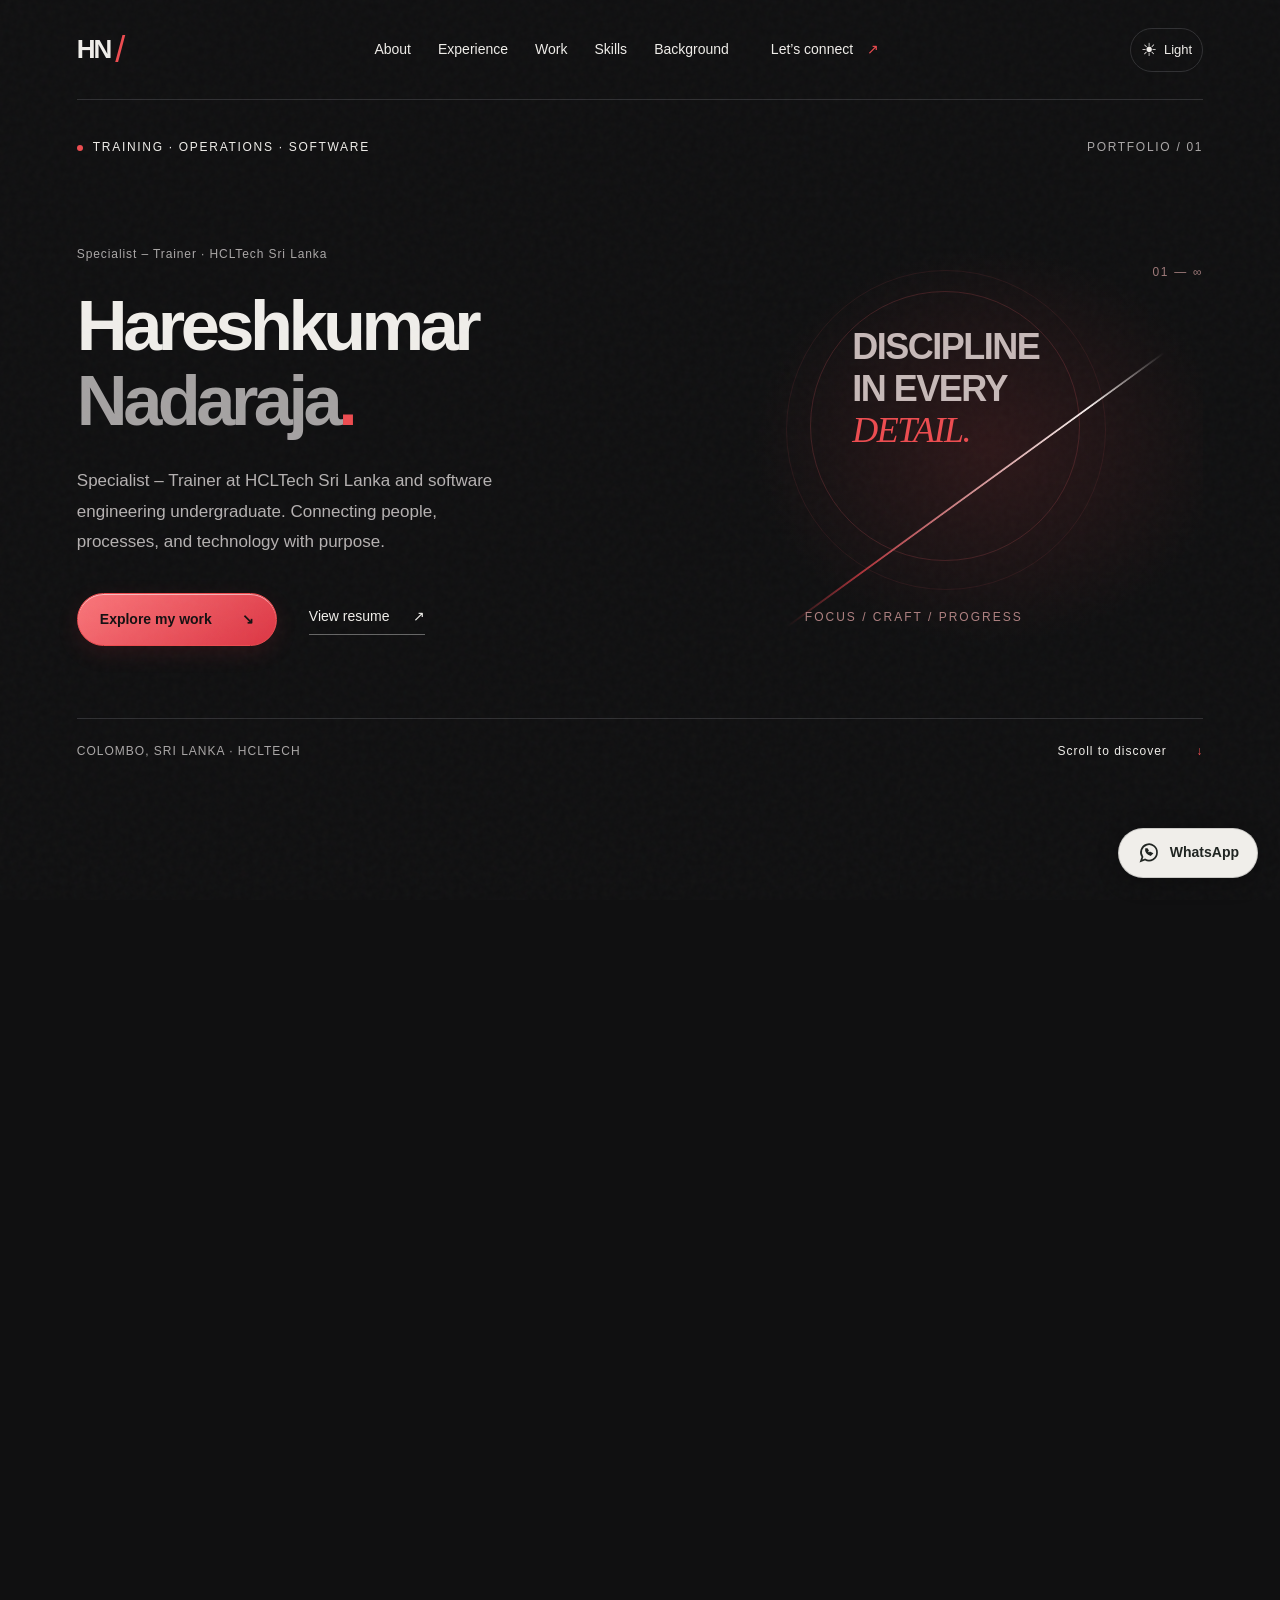
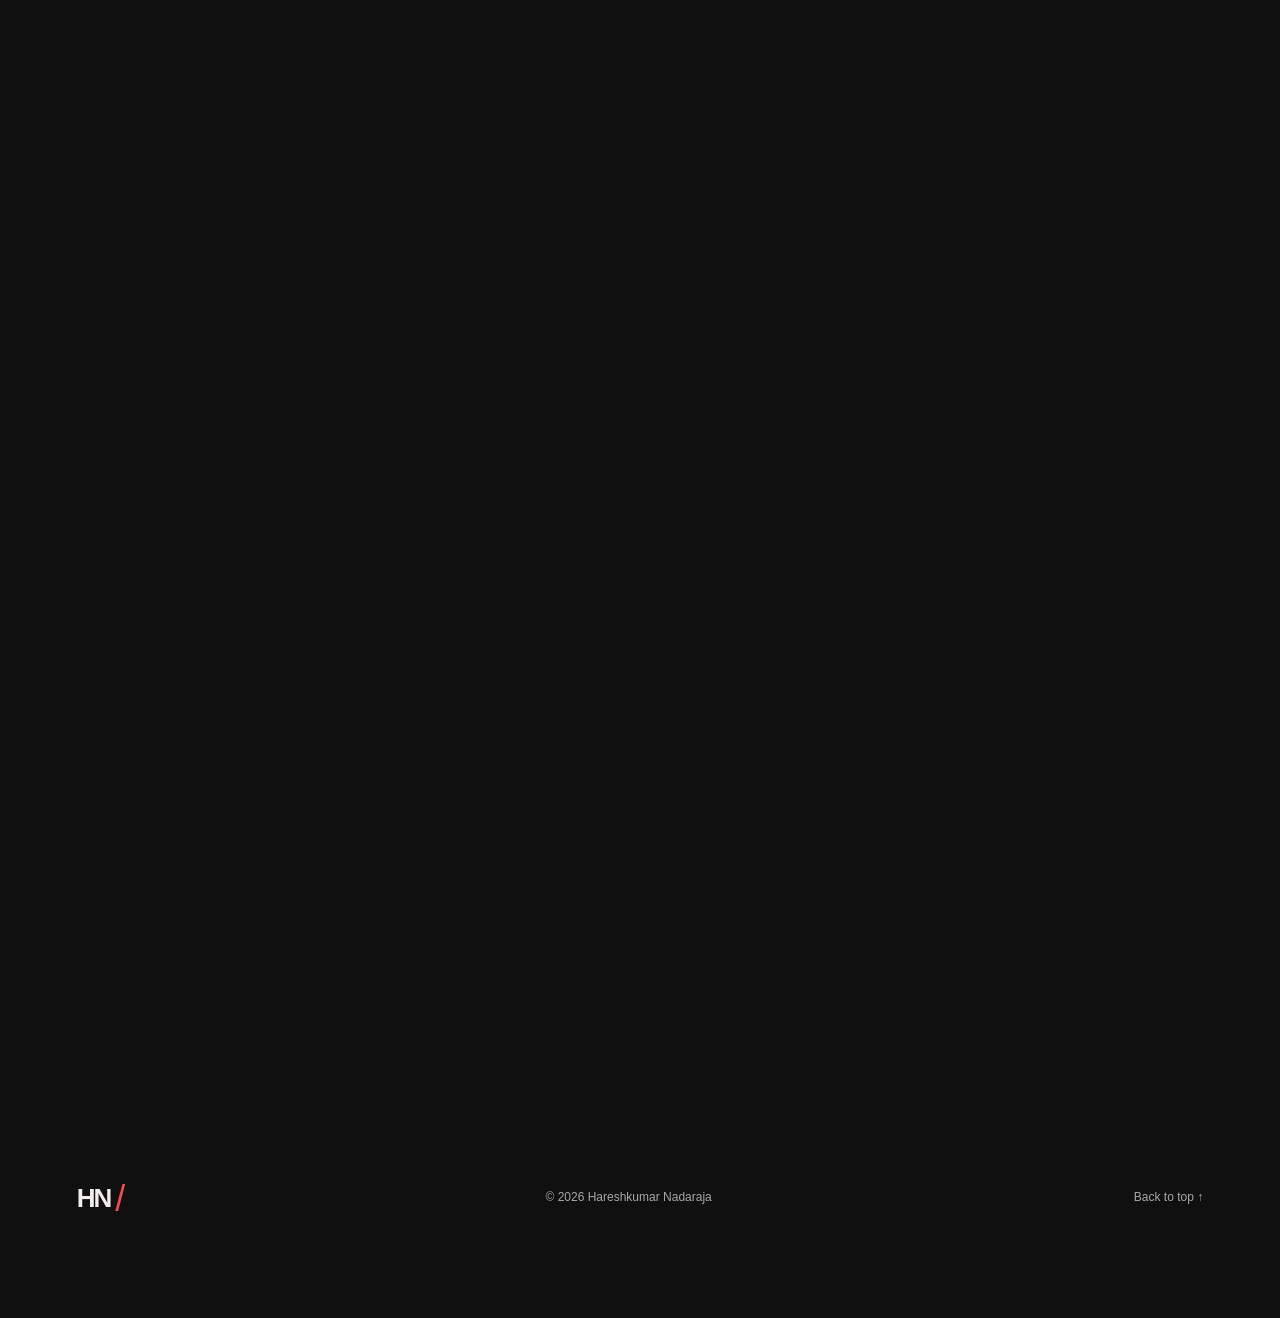
==== out/index.html @ cab894c3 "Use exact user-confirmed LinkedIn address" ====
<!doctype html>
<html lang="en">
<head>
  <meta charset="utf-8"><meta http-equiv="Content-Security-Policy" content="default-src 'none'; script-src 'self'; style-src 'self'; img-src 'self' data:; font-src 'self'; connect-src 'none'; object-src 'none'; base-uri 'none'; form-action 'none'"><meta name="referrer" content="no-referrer">
  <meta name="viewport" content="width=device-width, initial-scale=1">
  <meta name="theme-color" content="#101011">
  <meta name="description" content="Hareshkumar Nadaraja — Specialist–Trainer at HCLTech Sri Lanka and software engineering undergraduate. Experience, projects, skills, and contact.">
  <title>Hareshkumar Nadaraja | Portfolio</title>
  <link rel="icon" href="favicon.svg" type="image/svg+xml">
  <link rel="stylesheet" href="styles.css">
  <script src="theme-init.js"></script>
  <script src="script.js" defer></script>
</head>
<body>
  <a class="skip-link" href="#main">Skip to content</a>
  <header class="header">
    <a class="brand" href="#home" aria-label="Hareshkumar Nadaraja, home">HN<span class="brand-slash">/</span><span class="brand-label">PERSONAL PORTFOLIO</span></a>
    <div class="header-controls"><button class="theme-toggle" type="button" aria-label="Switch to light theme" title="Switch to light theme"><span class="theme-icon" aria-hidden="true">☀</span><span class="theme-label">Light</span></button><button class="menu-toggle" aria-expanded="false" aria-controls="navigation">Menu <span aria-hidden="true">＋</span></button></div>
    <nav id="navigation" aria-label="Main navigation">
      <a href="#about">About</a><a href="#experience">Experience</a><a href="#projects">Work</a><a href="#skills">Skills</a><a href="#education">Background</a><a href="#contact" class="nav-contact">Let’s connect <span aria-hidden="true">↗</span></a>
    </nav>
  </header>
  <main id="main">
    <section class="hero" id="home" aria-labelledby="hero-title">
      <div class="hero-top"><span class="eyebrow"><i></i> TRAINING · OPERATIONS · SOFTWARE</span><span class="edition">PORTFOLIO / 01</span></div>
      <div class="hero-grid">
        <div class="hero-copy"><p class="overline">Specialist – Trainer · HCLTech Sri Lanka</p><h1 id="hero-title">Hareshkumar<br><span>Nadaraja<span class="red">.</span></span></h1><p class="hero-description">Specialist – Trainer at HCLTech Sri Lanka and software engineering undergraduate. Connecting people, processes, and technology with purpose.</p><div class="hero-actions"><a class="button primary" href="#projects">Explore my work <span aria-hidden="true">↘</span></a><a class="text-link" href="resume.html">View resume <span aria-hidden="true">↗</span></a></div></div>
        <div class="hero-art" aria-hidden="true"><div class="orbit orbit-one"></div><div class="orbit orbit-two"></div><span class="art-word">DISCIPLINE<br>IN EVERY<br><em>DETAIL.</em></span><div class="draw-line"></div><span class="art-label">FOCUS / CRAFT / PROGRESS</span><span class="art-index">01 — ∞</span></div>
      </div>
      <div class="hero-bottom"><span>COLOMBO, SRI LANKA · HCLTECH</span><a href="#about">Scroll to discover <span aria-hidden="true">↓</span></a></div>
    </section>
    <section class="section about reveal" id="about" aria-labelledby="about-title"><div class="section-label"><span>01 / ABOUT</span><div></div></div><div class="about-grid"><h2 id="about-title">Professional summary</h2><div><p class="lead">I bring an operational perspective to software engineering.</p><p>My experience spans healthcare credentialing, training, documentation, and customer service. At HCLTech, I help teams improve accuracy, compliance, and the way work gets done.</p><p>Alongside my professional work, I’m pursuing a BSc (Hons) in Software Engineering at ICBT Campus. I bring technical knowledge, team collaboration, and careful problem-solving to practical challenges.</p><a class="text-link" href="https://www.linkedin.com/in/hareshkumarnadaraja" target="_blank" rel="noopener noreferrer">Connect on LinkedIn <span aria-hidden="true">↗</span></a></div></div></section>
    <section class="section reveal" id="experience" aria-labelledby="experience-title"><div class="section-label"><span>02 / EXPERIENCE</span><div></div></div><div class="section-heading"><h2 id="experience-title">Professional experience</h2><p>Professional experience</p></div><article class="experience-row"><div class="experience-number">01</div><div><h3>Specialist – Trainer</h3><p class="employer">HCLTech Sri Lanka · Colombo 02</p><p class="job-date">Oct 2025 – Present</p></div><div><p>Lead training and development for US healthcare provider credentialing. Support compliant, accurate workflows and associate performance, and coordinate employee background verification with HR.</p></div></article><article class="experience-row"><div class="experience-number">02</div><div><h3>Process Analyst</h3><p class="employer">HCLTech Sri Lanka · Colombo 02</p><p class="job-date">Apr 2024 – Sep 2025</p></div><div><p>Managed provider credentialing and re-credentialing, verified qualifications, licences, and employment history, and resolved discrepancies to strengthen data integrity and workflow efficiency.</p></div></article><article class="experience-row"><div class="experience-number">03</div><div><h3>Executive of Collection</h3><p class="employer">Legacy Health LLC · Colombo 03</p><p class="job-date">Oct 2023 – Mar 2024</p></div><div><p>Led insurance follow-up and reimbursement activities. Managed post-negotiation tasks and resolved outstanding payments to support revenue collection.</p></div></article><article class="experience-row"><div class="experience-number">04</div><div><h3>Documentation Associate</h3><p class="employer">Patpat.lk (CDB Finance PLC) · Colombo 07</p><p class="job-date">May 2022 – Oct 2023</p></div><div><p>Managed ad approvals with the marketing team to support accurate, compliant advertisements. Supported premium ad management and monetisation opportunities.</p></div></article><article class="experience-row"><div class="experience-number">05</div><div><h3>Documentation Associate</h3><p class="employer">Nawaloka Hospitals PLC · Colombo 02</p><p class="job-date">Aug 2021 – May 2022</p></div><div><p>Managed Molecular Biology documentation, test results, and customer information. Used Excel and Microsoft Office for data management and handled patient calls with care and confidentiality.</p></div></article></section>
    <section class="section projects reveal" id="projects" aria-labelledby="projects-title"><div class="section-label"><span>03 / SELECTED WORK</span><div></div></div><div class="section-heading"><h2 id="projects-title">Ideas put<br><em>into practice.</em></h2><p>Selected software and website projects</p></div><div class="project-grid">
      <article class="project-card"><div class="project-visual clinic" aria-hidden="true"><span class="visual-id">SYSTEM / 01</span><div class="interface-demo"><div class="demo-top"><b>SUNRISE</b><span>CLINIC MANAGEMENT</span></div><div class="demo-body"><div class="demo-sidebar"><i></i><i></i><i></i></div><div class="demo-content"><div class="demo-heading"></div><div class="demo-panels"><i></i><i></i><i></i></div><div class="demo-lines"><i></i><i></i><i></i></div></div></div></div><span class="concept-label">CONCEPT VISUAL · NOT AN APPLICATION SCREENSHOT</span></div><div class="project-copy"><div class="project-meta"><span>SOFTWARE PROJECT</span><span>01</span></div><h3>Sunrise Dental Clinic<br>Management System</h3><p>A CIS6003 academic desktop application for patients, appointments, treatments, and billing.</p><div class="tags"><span>Java 21 / Swing</span><span>MySQL / JDBC</span><span>Academic project</span></div><details class="project-details" id="details-sunrise"><summary>View project details <span aria-hidden="true">＋</span></summary><div class="detail-body"><h4>Academic project · CIS6003 Advanced Programming</h4><p>A Java Swing desktop application for patient records, appointments, treatments, billing, staff accounts, and clinic reporting.</p><h4>Languages & technologies</h4><p>Java 21, Swing, SQL/MySQL, JDBC, Apache Ant, Apache NetBeans 25, and JUnit. GitHub Actions builds the application and runs its tests.</p><h4>Application structure</h4><p>Swing interface → service classes → DAO classes → MySQL. A small HTTP/JSON service supports remote appointment lookup.</p><ul><li><code>src/</code> — UI forms, models, services, DAOs, and web service.</li><li><code>test/</code> — unit and integration tests.</li><li><code>database/</code> — schema, sample data, and database checks.</li><li><code>lib/</code> — supporting application libraries.</li><li><code>build.xml</code> — Ant build and test configuration.</li></ul><h4>Key features</h4><p>Role-based staff access, account approval, patient registration and search, appointment rescheduling and availability checks, treatment notes, invoices, payments, receipts, and audit history.</p><a class="text-link" href="https://github.com/Hareshkumar10/sunrise-dental-clinic-management-system" target="_blank" rel="noopener noreferrer">View academic project on GitHub ↗</a></div></details></div></article>
      <article class="project-card"><div class="project-visual jewellery" aria-hidden="true"><span class="visual-id">WEB / 02</span><div class="jewellery-type"><span>KJ</span><b>KAWSHALYA</b><small>J E W E L L E R S</small><div></div></div><span class="concept-label">TYPOGRAPHIC CONCEPT · NOT THE LIVE WEBSITE</span></div><div class="project-copy"><div class="project-meta"><span>WEBSITE PROJECT</span><span>02</span></div><h3>Kawshalya Jewellers<br>website</h3><p>A multilingual jewellery catalogue prototype with product management, gold rates, and WhatsApp enquiries.</p><div class="tags"><span>TypeScript / React</span><span>Drizzle / D1</span><span>Prototype</span></div><details class="project-details" id="details-kawshalya"><summary>View project details <span aria-hidden="true">＋</span></summary><div class="detail-body"><h4>Business website · Prototype</h4><p>A multilingual jewellery catalogue concept and implementation for Kawshalya Jewellers, with English, Tamil, and Sinhala content. Live stock and launch readiness depend on shop-owner review.</p><h4>Languages & technologies</h4><p>TypeScript, React, Vinext, CSS/Tailwind, Drizzle ORM, SQL, Cloudflare Workers, and D1 SQLite.</p><h4>Application structure</h4><p>React storefront and admin UI → server-side API handlers and validation → Drizzle queries → D1 database.</p><ul><li><code>app/storefront.tsx</code> — catalogue and product details.</li><li><code>app/admin/</code> — protected product and gold-rate editor.</li><li><code>app/api/</code> — catalogue reads and admin mutations.</li><li><code>lib/</code> — translations, validation, authorization, and WhatsApp enquiry formatting.</li><li><code>db/schema.ts</code> and <code>drizzle/</code> — schema and migrations.</li><li><code>tests/</code> — validation and HTTP checks.</li></ul><h4>Key features</h4><p>Product and stock management, draft/published items, LKR prices, 22K/24K gold rates, language switching, and WhatsApp product enquiries. No checkout or online payment processing.</p><a class="text-link" href="mailto:hareshkumar.hk2001@gmail.com?subject=Kawshalya%20website%20enquiry">Ask about this prototype ↗</a></div></details></div></article>
      <article class="project-card portfolio-project"><div class="samurai-visual"><span class="samurai-badge">DESIGNED & BUILT / 03</span><img src="samurai-emblem.png" alt="Glossy black chrome samurai helmet with crimson highlights" width="1024" height="1024" loading="lazy"><span class="samurai-signature">HN <span>/</span> DIGITAL CRAFT</span></div><div class="project-copy"><div class="project-meta"><span>PERSONAL WEBSITE</span><span class="live-tag">YOU’RE HERE</span></div><h3>Samurai Portfolio<span class="red">.</span></h3><p class="portfolio-tagline">Sharp identity. Smooth experience.</p><p>A personal portfolio bringing my professional journey and projects together through samurai-inspired visuals, glossy details, and lightweight katana transitions.</p><div class="tags"><span>HTML / CSS / JavaScript</span><span>Dark + light mode</span><span>Responsive design</span></div><div class="portfolio-actions"><a class="button primary" href="#home">Explore the portfolio <span aria-hidden="true">↗</span></a><details class="project-details" id="details-portfolio"><summary>View project details <span aria-hidden="true">＋</span></summary><div class="detail-body"><h4>Overview</h4><p>A responsive personal portfolio presenting professional experience, skills, education, awards, and selected projects.</p><h4>Languages & technologies</h4><p>HTML5 for semantic content, CSS3 for responsive layouts and animations, and vanilla JavaScript for theme switching and navigation. No framework or backend is required.</p><h4>File structure</h4><ul><li><code>index.html</code> — page content and project details.</li><li><code>styles.css</code> — themes, grid layouts, glossy surfaces, and reduced-motion support.</li><li><code>script.js</code> — saved theme preference, mobile menu, and scroll reveals.</li><li><code>resume.html</code> / <code>resume.txt</code> — readable resume and plain-text download.</li><li><code>samurai-emblem.png</code> — local project artwork.</li><li><code>vercel.json</code> — hosting and HTTP security headers.</li></ul><h4>Features</h4><p>Dark/light themes, mobile navigation, expandable project details, WhatsApp/email/phone links, keyboard navigation, and print-friendly resume layout.</p><h4>Deployment</h4><p>Static files are prepared for Vercel hosting, with explicit HTTP security headers.</p><a class="text-link" href="https://github.com/Hareshkumar10/Hareshkumar-portfolio" target="_blank" rel="noopener noreferrer">View source on GitHub ↗</a></div></details></div></div></article>
    </div></section>
    <section class="section reveal" id="skills" aria-labelledby="skills-title"><div class="section-label"><span>04 / TOOLKIT</span><div></div></div><div class="section-heading"><h2 id="skills-title">Skills & competencies</h2><p>Technical foundations.<br>Operational expertise. Human skills.</p></div><div class="skills-grid"><article><span class="skill-index">/ 01</span><h3>Development</h3><ul><li>Java · C# · ASP.NET</li><li>Object-oriented programming</li><li>Android Studio</li><li>Data structures & algorithms</li><li>IT project management</li></ul></article><article><span class="skill-index">/ 02</span><h3>Data & tools</h3><ul><li>Microsoft SQL Server (MSSQL), MySQL & MongoDB</li><li>Advanced Excel & Microsoft Office</li><li>Google Workspace</li><li>AI prompt engineering & content generation</li></ul></article><article><span class="skill-index">/ 03</span><h3>Operations</h3><ul><li>US healthcare provider credentialing</li><li>Training & development</li><li>Quality assurance & compliance</li><li>Process documentation & workflow optimisation</li><li>Revenue cycle management & collections</li><li>Background verification coordination</li></ul></article><article><span class="skill-index">/ 04</span><h3>Collaboration</h3><ul><li>Cross-functional teamwork</li><li>Client & patient communication</li><li>Problem-solving & discrepancy resolution</li><li>Tamil, English & Sinhala</li></ul></article></div></section>
    <section class="section reveal" id="education" aria-labelledby="education-title"><div class="section-label"><span>05 / BACKGROUND</span><div></div></div><div class="section-heading"><h2 id="education-title">Education & credentials</h2></div><div class="resume-background"><article><h3>Education</h3><div class="education-list"><div><h4>BSc (Hons) Software Engineering</h4><p>ICBT Campus</p><span>May 2026 – In progress</span></div><div><h4>Higher Diploma in Computing and Software Engineering</h4><p>ICBT Campus</p><span>August 2025</span></div><div><h4>Certificate in Software Engineering</h4><p>NIBM</p><span>October 2022 – March 2023</span></div><div><h4>Diploma in English</h4><p>ICBT Campus</p><span>June 2022 – November 2022</span></div><div><h4>GCE Advanced Level</h4><p>Vivekananda National College, Colombo</p><span>School attendance: 2007 – 2020</span></div></div></article><div><article id="certifications"><h3>Certifications</h3><div class="credential"><h4>Introduction to Critical Infrastructure Protection</h4><p>OPSWAT Academy</p></div><div class="credential"><h4>The Fundamentals of Digital Marketing</h4><p>Google Digital Garage</p></div></article><article class="volunteering"><h3>Leadership & volunteering</h3><div class="credential"><h4>Volunteer Coordinator</h4><p>VNC 100th Walk · March 2026</p></div><div class="credential"><h4>Vice President</h4><p>Leo Club of Colombo Capital City<br>January 2018 – January 2019</p></div></article></div></div><article id="awards" class="awards"><h3>Awards & recognition</h3><div class="awards-grid"><div><span class="award-mark" aria-hidden="true">✳</span><h4>Emerging Leader Award</h4><p class="award-date">DPO Leadership Townhall · HCLTech Sri Lanka</p><p>Recognised for leadership, dedication, and innovative contributions.</p></div><div><span class="award-mark" aria-hidden="true">✳</span><h4>Star Performer</h4><p class="award-date">2025 · HCLTech Sri Lanka</p><p>Awarded by the Global Delivery Head for exceptional performance.</p></div><div><span class="award-mark" aria-hidden="true">✳</span><h4>Value Contributor</h4><p class="award-date">May 2025 · HCLTech Sri Lanka</p><p>Recognised for successful DEA automation that improved credentialing workflow efficiency and service delivery.</p></div><div><span class="award-mark" aria-hidden="true">✳</span><h4>Quarterly Excellence</h4><p class="award-date">2025 · HCLTech Sri Lanka</p><p>All-Rounder, April–June quarter; Top Performer, January–March quarter.</p></div><div><span class="award-mark" aria-hidden="true">✳</span><h4>Monthly Excellence — 1st Place</h4><p class="award-date">May & June 2025 · HCLTech Sri Lanka</p><p>First place for two consecutive months.</p></div><div><span class="award-mark" aria-hidden="true">✳</span><h4>Certificates of Recognition</h4><p class="award-date">February & December 2025 · HCLTech Sri Lanka</p><p>Formal recognition for dedication and innovative contributions.</p></div></div></article></section>
    <section class="section contact reveal" id="contact" aria-labelledby="contact-title"><div class="section-label"><span>06 / CONTACT</span><div></div></div><p class="eyebrow">THE NEXT CHAPTER STARTS WITH A CONVERSATION</p><h2 id="contact-title">Let’s build something<br><em>with purpose.</em><span class="red"> ↗</span></h2><div class="contact-links"><a class="button primary" href="https://wa.me/94764041027" target="_blank" rel="noopener noreferrer">Chat on WhatsApp <span aria-hidden="true">↗</span></a><a class="button" href="https://www.linkedin.com/in/hareshkumarnadaraja" target="_blank" rel="noopener noreferrer">Connect on LinkedIn <span aria-hidden="true">↗</span></a><a class="button" href="https://github.com/Hareshkumar10" target="_blank" rel="noopener noreferrer">GitHub ↗</a></div><p class="contact-email"><a href="mailto:hareshkumar.hk2001@gmail.com">hareshkumar.hk2001@gmail.com ↗</a></p><p class="contact-note">WhatsApp: <a href="https://wa.me/94764041027" target="_blank" rel="noopener noreferrer">+94 76 404 1027</a> · Phone: <a href="tel:+94715946881">+94 71 594 6881</a></p></section>
  </main>
  <footer><a class="brand" href="#home">HN<span class="brand-slash">/</span></a><span>© <span id="year">2026</span> Hareshkumar Nadaraja</span><a href="#home">Back to top ↑</a></footer>
  <a class="whatsapp-float" href="https://wa.me/94764041027" target="_blank" rel="noopener noreferrer" aria-label="Chat with Hareshkumar on WhatsApp, opens in a new tab"><svg viewBox="0 0 24 24" fill="none" stroke="currentColor" stroke-width="1.7" aria-hidden="true"><path d="M20 11.5a8 8 0 0 1-11.9 7L4 20l1.5-4.1A8 8 0 1 1 20 11.5Z"/><path d="M9 8c-.7 2.7 1.8 5.2 4.5 6l1.5-1.5-2-1-1 1-2-2 .9-1L10 8Z"/></svg><span>WhatsApp</span></a>
</body>
</html>
---- out/styles.css ----
@charset "UTF-8";
:root{color-scheme:dark;--bg:#101011;--panel:#161618;--ink:#f0eeea;--muted:#aaa7a7;--red:#ed4c50;--line:#303033;--max:1240px}*{box-sizing:border-box}html{scroll-behavior:smooth;scroll-padding-top:100px}body{margin:0;background:var(--bg);color:var(--ink);font-family:Arial,Helvetica,sans-serif;font-size:16px;line-height:1.65}body:before{content:"";position:fixed;inset:0;pointer-events:none;opacity:.045;background-image:url("data:image/svg+xml,%3Csvg viewBox='0 0 180 180' xmlns='http://www.w3.org/2000/svg'%3E%3Cfilter id='n'%3E%3CfeTurbulence type='fractalNoise' baseFrequency='.8' numOctaves='3' stitchTiles='stitch'/%3E%3C/filter%3E%3Cpath fill='%23ffffff' filter='url(%23n)' opacity='.65' d='M0 0h180v180H0z'/%3E%3C/svg%3E");z-index:5}a{color:inherit;text-decoration:none}button{font:inherit}a,button{-webkit-tap-highlight-color:transparent}a:focus-visible,button:focus-visible{outline:2px solid var(--red);outline-offset:7px}::selection{background:#ab3037;color:white}.skip-link{position:fixed;top:-100px;left:20px;background:var(--ink);color:var(--bg);padding:10px 20px;z-index:30}.skip-link:focus{top:12px}.header{min-height:96px;max-width:1440px;margin:auto;padding:20px 5.5%;display:flex;align-items:center;justify-content:space-between;gap:30px}.brand{font-size:26px;font-weight:800;letter-spacing:-2px;display:inline-flex;align-items:center;white-space:nowrap}.brand-slash{color:var(--red);font-size:36px;margin-left:5px;font-weight:400}.brand-label{font-size:12px;letter-spacing:1.7px;font-weight:400;max-width:90px;line-height:1.5;white-space:normal;margin-left:22px;color:#beb9b9}nav{display:flex;gap:27px;align-items:center}nav a{font-size:14px;position:relative;padding:5px 0}nav a:after{content:"";position:absolute;bottom:0;left:0;right:0;height:1px;background:var(--red);transform:scaleX(0);transform-origin:left;transition:transform .25s}nav a:hover:after,nav a.active:after{transform:scaleX(1)}.nav-contact{margin-left:15px}.nav-contact span{color:var(--red);margin-left:10px}.menu-toggle{display:none}main,footer{max-width:var(--max);margin:0 auto}.hero{min-height:710px;padding:38px 0 0;border-top:1px solid var(--line);position:relative}.hero-top,.hero-bottom{display:flex;justify-content:space-between;gap:20px}.eyebrow,.edition,.hero-bottom,.overline,.section-label,.project-meta,.visual-id,.art-label,.art-index{font-size:12px;letter-spacing:1.7px;font-weight:500}.eyebrow{display:flex;align-items:center;gap:10px}.eyebrow i{height:6px;width:6px;background:var(--red);border-radius:50%}.edition{color:var(--muted)}.hero-grid{display:grid;grid-template-columns:1.35fr 1fr;align-items:center;min-height:560px;gap:12px}.hero-copy{position:relative;z-index:2}.overline{color:var(--muted);letter-spacing:.9px;margin:15px 0 24px}h1{font-size:clamp(48px,5.9vw,84px);line-height:1.06;letter-spacing:-4.5px;margin:0 0 28px;font-weight:600}h1>span{color:#a5a2a2}.red{color:var(--red)}.hero-description{max-width:440px;color:#b5b1b1;font-size:17px;line-height:1.8}.hero-actions{display:flex;gap:32px;align-items:center;margin-top:35px}.button{border:1px solid #555054;padding:14px 22px;display:inline-flex;gap:30px;align-items:center;font-size:14px;transition:background .2s,transform .2s}.primary{background:var(--red);border-color:var(--red);color:#141011;font-weight:600}.primary:hover{background:#ff686b;transform:translateY(-2px)}.text-link{font-size:14px;display:inline-flex;gap:23px;align-items:center;border-bottom:1px solid #666;padding-bottom:6px}.text-link:hover{color:var(--red);border-color:var(--red)}.hero-art{height:460px;position:relative;overflow:hidden;background:radial-gradient(ellipse at 55% 52%,#59222566,transparent 64%)}.orbit{position:absolute;width:310px;height:310px;left:17%;top:15%;border:1px solid #84383d60;border-radius:50%}.orbit-two{inset:auto;left:12%;top:10%;width:360px;height:360px;border-color:#84383d2e}.art-word{position:absolute;top:98px;left:26%;font-size:42px;font-weight:600;letter-spacing:-1.5px;line-height:1.15;color:#c7b9b8}.art-word em{color:var(--red);font-family:Georgia,serif;font-weight:400}.draw-line{position:absolute;left:3%;top:62%;width:98%;height:2px;background:linear-gradient(90deg,transparent,#ad333a 20%,#f5eeec 80%,transparent);transform:rotate(-36deg);transform-origin:center;animation:sword-draw 1.3s cubic-bezier(.2,.7,.2,1) both;box-shadow:0 0 12px #e0485055}.art-label{position:absolute;bottom:20px;left:16%;font-size:12px;letter-spacing:2px;color:#ae8080}.art-index{position:absolute;right:0;top:35px;color:#9e7979}.hero-bottom{border-top:1px solid var(--line);padding:23px 0;color:var(--muted);letter-spacing:1px}.hero-bottom a{color:var(--ink)}.hero-bottom a span{color:var(--red);margin-left:25px}.section{padding:85px 0 95px;border-bottom:1px solid var(--line);position:relative}.section-label{display:flex;align-items:center;gap:30px;color:var(--red);margin-bottom:42px}.section-label div{width:60px;height:1px;background:#723236}h2{font-size:clamp(34px,3.8vw,52px);line-height:1.16;font-weight:400;letter-spacing:-1.7px;margin:0}h2 em{font-family:Georgia,'Times New Roman',serif;color:#c1baba;font-weight:400}p{margin:0 0 19px;color:var(--muted)}.about-grid{display:grid;grid-template-columns:1fr 1fr;gap:85px}.lead{font-size:22px;line-height:1.55;color:var(--ink);max-width:420px}.about .text-link{margin-top:10px}.section-heading{display:flex;justify-content:space-between;gap:30px;align-items:flex-end;margin-bottom:44px}.section-heading>p{font-size:14px;margin:0;max-width:310px}.experience-row{display:grid;grid-template-columns:50px 1fr 1fr;gap:25px;padding:35px 0;border-top:1px solid var(--line)}.experience-number{font-size:14px;color:var(--red)}h3{font-size:23px;line-height:1.35;font-weight:500;letter-spacing:-.5px;margin:0 0 15px}.experience-row p{font-size:14px;max-width:390px;margin-bottom:0}.status{color:#c1a1a1;font-size:12px;letter-spacing:1px;display:inline-block;margin-bottom:13px}.project-grid{display:grid;grid-template-columns:1fr 1fr;gap:25px}.project-card{border:1px solid var(--line);background:#151517;overflow:hidden;transition:border-color .25s}.project-card:hover{border-color:#755053}.project-visual{height:285px;position:relative;overflow:hidden;padding:48px 50px 0;border-bottom:1px solid var(--line)}.clinic{background:linear-gradient(140deg,#262d2c,#171a1b)}.visual-id{position:absolute;top:20px;left:24px;font-size:12px;color:#b8c3bf}.interface-demo{background:#e6e9e4;color:#273d33;max-width:390px;margin:15px auto 0;transform:rotate(-5deg);box-shadow:15px 15px 30px #0004;height:210px}.demo-top{padding:15px;border-bottom:1px solid #b8c6bb;display:flex;justify-content:space-between;align-items:center;font-size:12px}.demo-top span{font-size:8px}.demo-body{display:flex;height:140px}.demo-sidebar{width:55px;padding:16px;background:#cdd9d0}.demo-sidebar i{height:4px;background:#849b8c;display:block;margin-bottom:14px}.demo-content{padding:18px;width:100%}.demo-heading{height:8px;background:#637c6d;width:45%;margin-bottom:18px}.demo-panels{display:flex;gap:10px}.demo-panels i{height:35px;background:#cad4cc;flex:1}.demo-lines i{display:block;height:4px;background:#c1ccc3;margin-top:10px}.concept-label{position:absolute;bottom:0;left:0;right:0;text-align:center;background:#111c;font-size:10px;letter-spacing:1px;color:#d1ceca;padding:7px 12px}.jewellery{background:radial-gradient(ellipse at 50% 50%,#393026,#211d1b 70%)}.jewellery .visual-id{color:#c7b895}.jewellery-type{display:flex;align-items:center;flex-direction:column;color:#d1ba88}.jewellery-type>span{font:italic 62px Georgia,serif;line-height:1.2;margin-bottom:8px}.jewellery-type b{font:22px Georgia,serif;letter-spacing:5px}.jewellery-type small{font-size:10px;margin-top:9px}.jewellery-type div{height:1px;width:100px;background:#a18e66;margin-top:24px}.project-copy{padding:29px}.project-meta{display:flex;justify-content:space-between;color:var(--red);margin-bottom:18px;font-size:12px;letter-spacing:1px}.project-copy p{font-size:15px;line-height:1.8}.tags{display:flex;flex-wrap:wrap;gap:8px;margin:24px 0}.tags span{border:1px solid #393438;color:#bdb7b7;font-size:12px;padding:4px 9px}.project-link{display:flex;justify-content:space-between;gap:10px;padding-top:18px;border-top:1px solid var(--line);font-size:14px}.placeholder-link{color:#b4a9a9;cursor:default}.coursework{grid-column:1/-1;display:grid;grid-template-columns:1fr 2fr}.course-symbol{display:flex;align-items:center;justify-content:center;font:100px Georgia,serif;color:#744448;background:repeating-linear-gradient(135deg,transparent,transparent 22px,#65313815 22px,#65313815 23px)}.course-symbol span{font:70px Arial,sans-serif;color:var(--red);margin:0 20px}.coursework .project-copy{padding:35px}.skills-grid{display:grid;grid-template-columns:repeat(3,1fr);border-top:1px solid var(--line)}.skills-grid article{padding:30px 30px 0 0}.skills-grid article+article{border-left:1px solid var(--line);padding-left:30px}.skill-index{color:var(--red);font-size:12px;display:block;margin-bottom:20px}.skills-grid ul{list-style:none;padding:0;margin:0;color:var(--muted)}.skills-grid li{margin-bottom:11px}.background-grid{display:grid;grid-template-columns:repeat(3,1fr);gap:25px}.background-grid article{border-top:1px solid #555054;padding-top:26px}.background-icon{color:var(--red);font-size:30px;display:block;margin-bottom:20px}h4{font-size:16px;font-weight:400;margin:0 0 10px}.background-grid p{font-size:14px;margin:0}.contact{padding-bottom:85px}.contact>.eyebrow{margin-bottom:26px}.contact h2{font-size:clamp(36px,5.5vw,73px)}.contact-links{display:flex;gap:15px;flex-wrap:wrap;margin-top:38px}.contact-note{font-size:14px;margin:24px 0 0}footer{padding:26px 0;display:flex;justify-content:space-between;align-items:center;gap:20px}footer>span,footer>a:last-child{font-size:12px;color:var(--muted)}.reveal{isolation:isolate}.motion-ready .reveal{opacity:0;transform:translateY(20px);transition:opacity .65s,transform .65s}.motion-ready .reveal.visible{opacity:1;transform:none}.motion-ready .reveal.visible:after{content:"";position:absolute;inset:0;pointer-events:none;z-index:-1;background:linear-gradient(130deg,transparent 48.5%,#e64c4c12 49%,#efb4b43b 49.5%,transparent 50%);animation:slash-reveal .7s ease-out both}@keyframes sword-draw{from{clip-path:inset(0 100% 0 0);opacity:0}to{clip-path:inset(0);opacity:1}}@keyframes slash-reveal{0%{clip-path:inset(0 100% 0 0);opacity:1}70%{clip-path:inset(0);opacity:1}100%{opacity:0}}@media(min-width:1600px){h1{font-size:84px}}@media(max-width:1360px){main,footer{margin-left:6%;margin-right:6%}.header{padding-left:6%;padding-right:6%}.brand-label{display:none}.hero-art{height:420px}.art-word{font-size:36px}.orbit{width:270px;height:270px}.orbit-two{width:320px;height:320px}}@media(max-width:960px){nav{gap:17px}.hero{min-height:auto}.hero-grid{min-height:520px;grid-template-columns:1.5fr 1fr}h1{font-size:58px;letter-spacing:-3px}.hero-art{margin-right:-15px}.art-word{font-size:28px;top:125px;left:15%}.orbit{left:0;top:20%;width:230px;height:230px}.orbit-two{left:-20px;top:15%;width:275px;height:275px}.art-label{font-size:10px;left:0;letter-spacing:1px}.about-grid{gap:40px}.project-visual{padding-left:30px;padding-right:30px}.section{padding:65px 0}.experience-row{grid-template-columns:30px 1fr 1fr;gap:15px}.background-grid{gap:20px}}@media(max-width:720px){html{scroll-padding-top:20px}.header{flex-wrap:wrap;gap:0;min-height:78px;padding-top:12px;padding-bottom:12px}.brand-label{display:block}.menu-toggle{display:flex;align-items:center;gap:16px;background:transparent;color:var(--ink);border:1px solid var(--line);padding:6px 12px;font-size:14px}.menu-toggle span{color:var(--red)}nav{width:100%;flex-wrap:wrap;gap:10px 22px;padding:15px 0 5px}html.js nav{display:none}html.js nav.open{display:flex}.nav-contact{margin-left:0}.hero{padding-top:25px}.edition{display:none}.hero-grid{grid-template-columns:1fr;gap:0;min-height:0}.hero-copy{padding-top:45px}h1{font-size:clamp(38px,8.9vw,62px);letter-spacing:-2px}.overline{font-size:12px;letter-spacing:0}.hero-description{font-size:16px}.hero-actions{gap:22px;flex-wrap:wrap}.hero-art{height:200px;margin:12px 0 10px;background:radial-gradient(ellipse at 60% 50%,#59222550,transparent 65%)}.orbit{height:180px;width:180px;top:10px;left:40%}.orbit-two{height:210px;width:210px;top:-5px;left:36%}.art-word{font-size:24px;top:48px;left:46%}.draw-line{left:10%;top:55%;width:80%;transform:rotate(-17deg)}.art-label{left:0;bottom:8px;font-size:10px}.art-index{top:30px}.hero-bottom{font-size:10px;gap:30px}.hero-bottom>span{max-width:170px}.hero-bottom a{align-self:center;white-space:nowrap;letter-spacing:0}.hero-bottom a span{margin-left:8px}.section-label{margin-bottom:28px}.about-grid,.background-grid{grid-template-columns:1fr;gap:30px}.section-heading{display:block}.section-heading>p{margin-top:20px}.project-grid{grid-template-columns:1fr}.coursework{grid-column:auto;display:block}.course-symbol{height:160px;font-size:70px}.course-symbol span{font-size:50px}.project-copy,.coursework .project-copy{padding:25px}.project-visual{height:260px}.experience-row{grid-template-columns:25px 1fr}.pending-detail{grid-column:2}.skills-grid{grid-template-columns:1fr}.skills-grid article{padding:24px 0}.skills-grid article+article{border-left:0;border-top:1px solid var(--line);padding-left:0}.skills-grid ul{display:flex;flex-wrap:wrap;gap:8px 20px}.skills-grid li{margin:0}.skills-grid h3{margin-bottom:14px}.skill-index{margin-bottom:12px}.background-grid article{padding-top:20px}.background-icon{margin-bottom:12px}.contact>.eyebrow{font-size:10px;letter-spacing:1px}.contact-links{align-items:flex-start;flex-direction:column}.contact-note{max-width:330px}footer{flex-wrap:wrap}footer>span{font-size:11px}footer>a:last-child{margin-left:auto}.lead{font-size:20px}}@media(prefers-reduced-motion:reduce){html{scroll-behavior:auto}*,*:before,*:after{animation:none!important;transition:none!important}.motion-ready .reveal{opacity:1;transform:none}}
.header-controls{display:flex;align-items:center;gap:10px;order:3}.theme-toggle{display:flex;align-items:center;gap:7px;background:transparent;color:var(--ink);border:1px solid var(--line);padding:7px 10px;font-size:13px;cursor:pointer}.theme-toggle:hover{border-color:var(--red)}.theme-icon{font-size:18px;line-height:1}.header{gap:20px}.whatsapp-float{position:fixed;bottom:22px;right:22px;background:#f0eeea;color:#202522;z-index:10;display:flex;align-items:center;gap:9px;box-shadow:0 4px 22px #0004;border:1px solid #6664;border-radius:30px;padding:12px 18px;font-size:14px;font-weight:600}.whatsapp-float svg{width:24px;height:24px}.whatsapp-float:hover{background:#d8efde}footer{padding-bottom:90px}[data-theme="light"]{color-scheme:light;--bg:#f5f3ef;--panel:#eeeae5;--ink:#212025;--muted:#625e63;--red:#ad2334;--line:#d4ced0}[data-theme="light"] body:before{opacity:.025}[data-theme="light"] h1>span{color:#686167}[data-theme="light"] .hero-description,[data-theme="light"] .brand-label{color:#625e63}[data-theme="light"] h2 em{color:#73666a}[data-theme="light"] .primary{background:#ad2334;color:#fff}[data-theme="light"] .primary:hover{background:#8f1626}[data-theme="light"] .project-card{background:#fffdfa}[data-theme="light"] .project-meta,[data-theme="light"] .skill-index{color:#ad2334}[data-theme="light"] .tags span{border-color:#d4ced0;color:#625e63}[data-theme="light"] .placeholder-link{color:#6e6269}[data-theme="light"] .status{color:#89535d}[data-theme="light"] .art-word{color:#675358}[data-theme="light"] .art-label,[data-theme="light"] .art-index{color:#885660}[data-theme="light"] .hero-art{background:radial-gradient(ellipse at 55% 52%,#d28e9833,transparent 64%)}[data-theme="light"] .course-symbol{color:#b57881}[data-theme="light"] .whatsapp-float{background:#252c27;color:#fff}[data-theme="light"] .whatsapp-float:hover{background:#334a3b}@media(min-width:721px) and (max-width:1100px){.brand-label{display:none}nav{gap:13px}.nav-contact{margin-left:0}.header{gap:14px}.theme-label{display:none}}@media(max-width:720px){.header-controls{order:initial}nav{order:4}.whatsapp-float{padding:12px;right:16px;bottom:16px}.whatsapp-float span{display:none}.theme-label{display:none}.header{gap:0}}@media(max-width:370px){.brand-label{display:none}}
.skills-grid{grid-template-columns:repeat(2,1fr)}.skills-grid article{padding-bottom:28px}.skills-grid article:nth-child(3){border-left:0;padding-left:0;border-top:1px solid var(--line)}.skills-grid article:nth-child(4){border-top:1px solid var(--line)}.job-date{color:var(--red);margin-top:10px!important}.employer{color:var(--ink)}.resume-background{display:grid;grid-template-columns:1.2fr 1fr;gap:80px}.resume-background h3,.awards>h3{font-size:28px;margin-bottom:26px}.education-list>div,.credential{border-top:1px solid var(--line);padding:20px 0}.education-list h4,.credential h4{font-size:18px;line-height:1.5;margin-bottom:6px}.education-list p,.credential p{font-size:14px;margin:0}.education-list span{font-size:13px;color:var(--red)}.volunteering{margin-top:38px}.awards{margin-top:65px}.awards-grid{display:grid;grid-template-columns:repeat(3,1fr);gap:30px}.awards-grid>div{border-top:1px solid var(--line);padding-top:20px}.award-mark{color:var(--red);font-size:24px;display:block;margin-bottom:15px}.awards-grid h4{font-size:18px}.awards-grid p{font-size:14px}.award-date{font-size:12px!important;color:var(--red)}.contact-email{margin:30px 0 0;font-size:clamp(15px,2.2vw,24px);overflow-wrap:anywhere;color:var(--ink)}.contact-email a:hover,.contact-note a:hover{color:var(--red)}@media(max-width:720px){.resume-background,.awards-grid{grid-template-columns:1fr;gap:25px}.skills-grid{grid-template-columns:1fr}.skills-grid article:nth-child(4){padding-left:0}.resume-background{gap:45px}.awards{margin-top:45px}.contact-note{line-height:1.9}}
.portfolio-project{grid-column:1/-1;display:grid;grid-template-columns:.95fr 1.3fr;border-radius:22px;background:linear-gradient(125deg,#282025,#141416 65%);border-color:#59404a;box-shadow:inset 0 1px 0 #ffffff14,0 16px 45px #0002}.samurai-visual{position:relative;min-height:420px;overflow:hidden;background:#080809;border-right:1px solid #ffffff15}.samurai-visual img{display:block;width:100%;height:100%;object-fit:cover;aspect-ratio:1;transition:transform .65s cubic-bezier(.2,.7,.2,1)}.portfolio-project:hover .samurai-visual img{transform:scale(1.035)}.samurai-visual:after{content:"";position:absolute;inset:-70%;background:linear-gradient(110deg,transparent 43%,#ffffff20 49%,transparent 56%);transform:translateX(-65%) rotate(-15deg);pointer-events:none}.visible .samurai-visual:after{animation:chrome-sweep 1.8s ease-out .3s both}.samurai-badge,.samurai-signature{position:absolute;z-index:1;font-size:11px;letter-spacing:1.5px;color:#f4dfe1;left:24px}.samurai-badge{top:23px;border:1px solid #ffffff30;padding:7px 11px;border-radius:30px;background:#131015aa;backdrop-filter:blur(10px)}.samurai-signature{bottom:22px;font-size:12px;font-weight:600}.samurai-signature span{color:#ff6175;margin:0 10px}.portfolio-project .project-copy{padding:42px;align-self:center}.portfolio-project h3{font-size:clamp(30px,3.4vw,46px);letter-spacing:-1.8px;line-height:1.1;margin-bottom:14px}.portfolio-tagline{font-size:18px!important;color:var(--ink);letter-spacing:-.3px}.portfolio-project .project-meta{align-items:center;gap:14px}.live-tag{color:#d4f3cf;background:#183a2944;border:1px solid #7cac773b;padding:5px 9px;border-radius:30px;font-size:10px;white-space:nowrap}.portfolio-project .tags span{border-radius:30px;background:#ffffff05}.portfolio-actions{display:flex;gap:18px;align-items:center;flex-wrap:wrap}.portfolio-actions .button{border-radius:30px;gap:16px}.portfolio-actions .project-link{border:0;padding:0;font-size:12px;gap:9px}.portfolio-project .primary{box-shadow:inset 0 1px 0 #ffffff66,0 6px 24px #ec46512b;background:linear-gradient(150deg,#ff7378,#e4404b)}[data-theme="light"] .portfolio-project{background:linear-gradient(125deg,#fff,#f3e8eb);border-color:#d6bbc3;box-shadow:inset 0 1px 0 #fff,0 16px 45px #67334510}[data-theme="light"] .live-tag{color:#32643a;background:#e7f1e6;border-color:#a9c6a6}[data-theme="light"] .portfolio-project .primary{background:linear-gradient(150deg,#c8384c,#a71c30);color:white}[data-theme="light"] .portfolio-project .tags span{background:#ffffff66}@keyframes chrome-sweep{0%{transform:translateX(-65%) rotate(-15deg)}100%{transform:translateX(65%) rotate(-15deg)}}@media(max-width:960px){.portfolio-project .project-copy{padding:28px}.samurai-visual{min-height:390px}.portfolio-project h3{font-size:34px}}@media(max-width:720px){.portfolio-project{grid-column:auto;grid-template-columns:1fr}.samurai-visual{min-height:0;height:320px;border-right:0;border-bottom:1px solid #ffffff15}.samurai-visual img{object-position:center 46%}.portfolio-project .project-copy{padding:26px}.portfolio-project h3{font-size:34px}.portfolio-actions{align-items:flex-start;flex-direction:column;gap:22px}}@media(prefers-reduced-motion:reduce){.samurai-visual:after{display:none}.portfolio-project:hover .samurai-visual img{transform:none}}
/* Refined alignment, accessible project disclosures, and glossy controls. */
.header{max-width:1500px;flex-wrap:wrap}.header nav{flex-wrap:wrap}.hero-grid>*{min-width:0}h1{font-size:clamp(38px,5.5vw,78px)}.project-grid{align-items:start}.project-card{border-radius:20px;box-shadow:inset 0 1px 0 #ffffff14,0 12px 35px #0001}.project-card:not(.portfolio-project) .project-copy{display:flex;flex-direction:column;min-height:350px}.project-card:not(.portfolio-project) .tags{margin-top:auto}.project-visual{height:285px}.portfolio-project{align-items:start}.samurai-visual{height:440px;min-height:0;align-self:start}.samurai-visual img{object-fit:contain;background:#080809}.portfolio-actions{display:block}.portfolio-actions>.button{margin-bottom:20px}.project-details{width:100%;border-top:1px solid var(--line);margin-top:8px}.project-details summary{cursor:pointer;min-height:48px;padding:16px 0;display:flex;align-items:center;justify-content:space-between;gap:15px;font-size:15px;font-weight:600;list-style:none;color:var(--ink)}.project-details summary::-webkit-details-marker{display:none}.project-details summary:focus-visible{outline:2px solid var(--red);outline-offset:4px}.project-details summary span{color:var(--red);font-size:22px;transition:transform .2s}.project-details[open] summary span{transform:rotate(45deg)}.detail-body{border-top:1px solid var(--line);padding:20px 0 0;animation:detail-in .3s ease-out}.detail-body h4{font-weight:600;margin-top:16px}.detail-body h4:first-child{margin-top:0}.detail-body p,.detail-body li{font-size:14px;line-height:1.8}.detail-body ul{padding-left:20px;color:var(--muted)}.detail-body code{overflow-wrap:anywhere}.detail-body .text-link{margin:12px 0}.button{border-radius:30px;min-height:48px;position:relative;overflow:hidden;justify-content:center}.button.primary{background:linear-gradient(145deg,#fa777b,#dc3543);box-shadow:inset 0 1px 0 #ffffff88,0 7px 22px #d52b3b22}.button:after{content:"";position:absolute;inset:-100% -50%;background:linear-gradient(110deg,transparent 45%,#ffffff24 50%,transparent 55%);transform:translateX(-85%);transition:transform .55s;pointer-events:none}.button:hover:after{transform:translateX(85%)}.theme-toggle,.menu-toggle{min-height:44px;border-radius:22px}.project-copy h3{min-height:0}.section-heading h2{max-width:700px}.contact-links{align-items:center}.contact-note{max-width:none}.experience-row{grid-template-columns:35px minmax(0,1fr) minmax(0,1.2fr)}[data-theme="light"] .button.primary{background:linear-gradient(145deg,#c8384c,#a71c30);color:#fff}@keyframes detail-in{from{opacity:.3;transform:translateY(-5px)}to{opacity:1;transform:none}}@media(max-width:1100px){.header nav{order:4;width:100%;justify-content:center}.header-controls{margin-left:auto}.header{gap:12px}.hero-grid{grid-template-columns:1.3fr 1fr}.hero-art{margin:0}.art-word{left:15%}}@media(max-width:720px){.header nav{justify-content:flex-start}.hero-grid{grid-template-columns:1fr}.hero-art{height:200px}.project-card:not(.portfolio-project) .project-copy{min-height:0}.project-card:not(.portfolio-project) .tags{margin-top:24px}.portfolio-project{display:block}.samurai-visual{height:310px}.experience-row{grid-template-columns:1fr;gap:10px}.experience-number{display:none}.experience-row p{max-width:none}.pending-detail{grid-column:auto}.contact-links{align-items:stretch}.contact-links .button{width:100%}.hero-bottom{flex-wrap:wrap}.hero-bottom>span{max-width:none}.section-heading h2{font-size:34px}.hero-actions{gap:20px}.portfolio-project .project-copy{padding:24px}}@media(prefers-reduced-motion:reduce){.detail-body{animation:none}.button:after{display:none}}@media print{body{background:white;color:black}.header,.hero-art,.project-visual,.samurai-visual,.whatsapp-float,.hero-actions,.contact-links,.section-label{display:none}.reveal,.motion-ready .reveal{opacity:1;transform:none}.section{padding:20px 0}main{margin:0}h2,h3{break-after:avoid}}
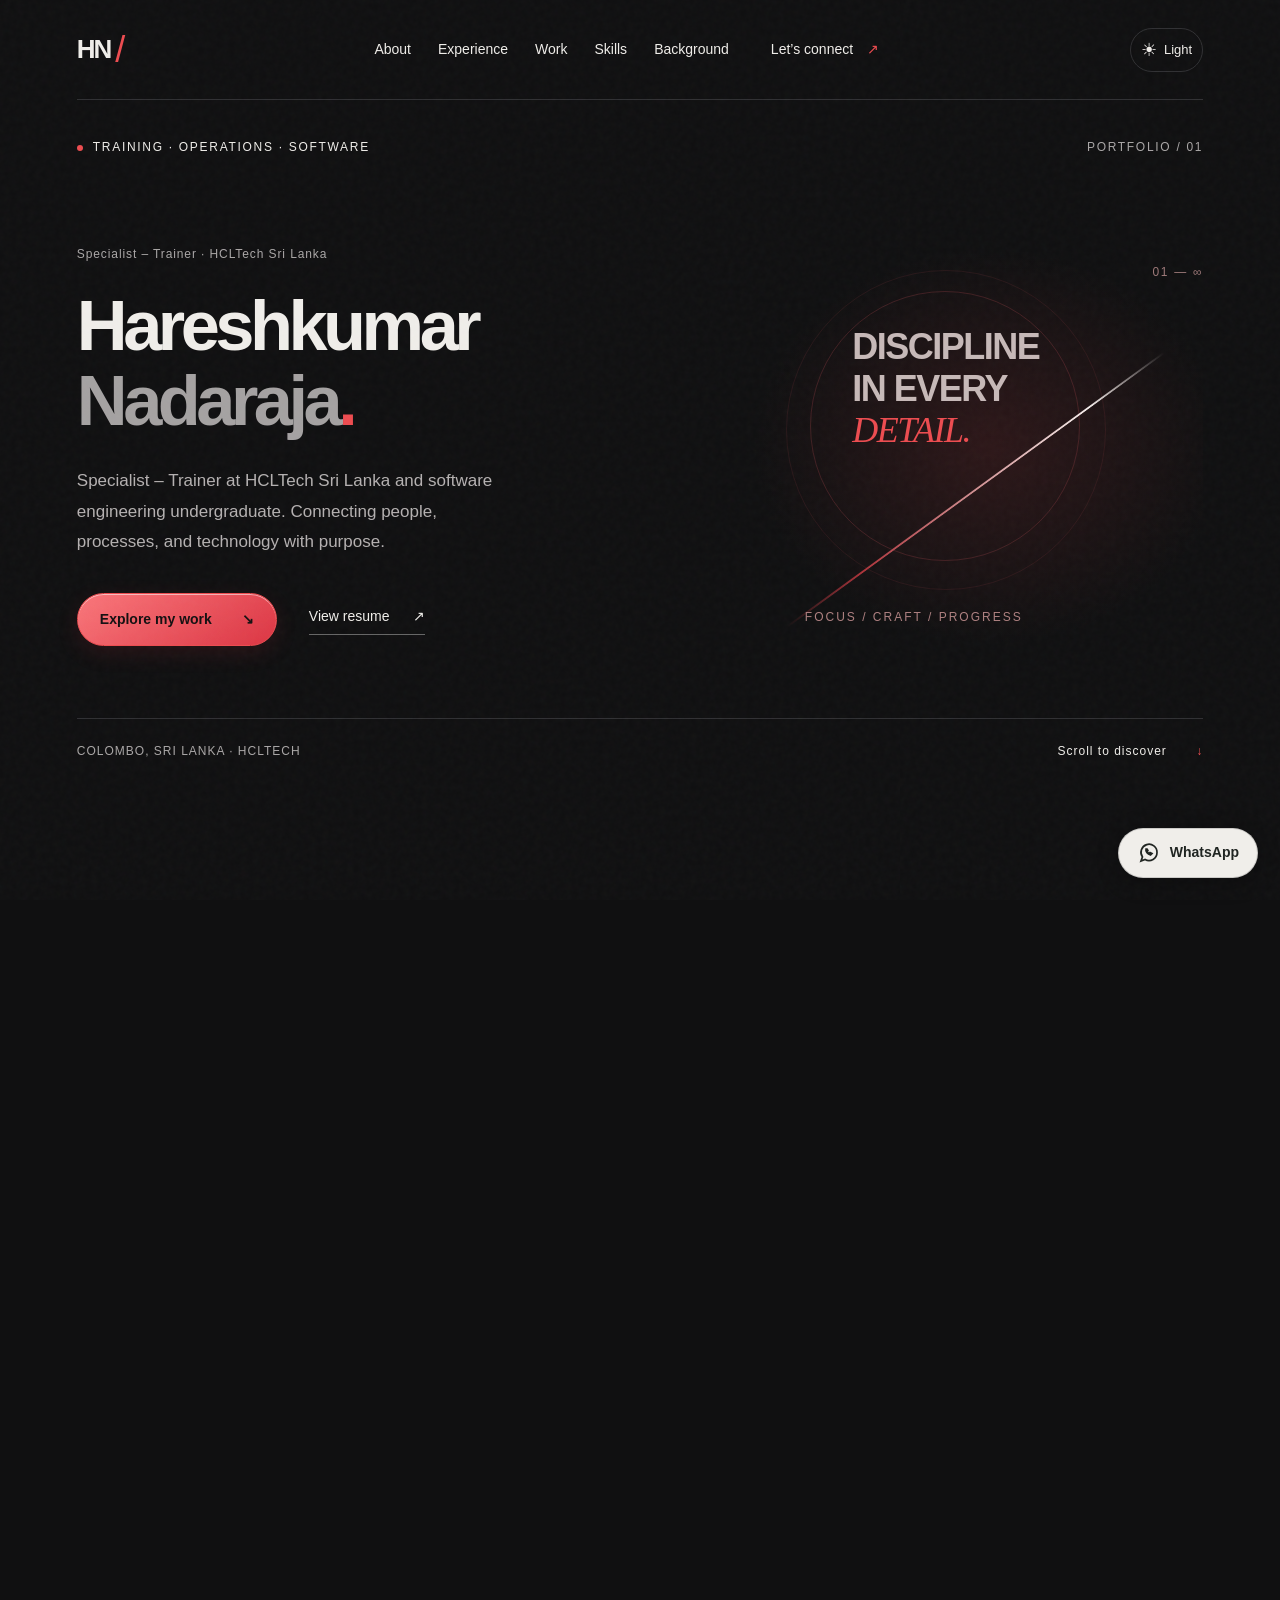
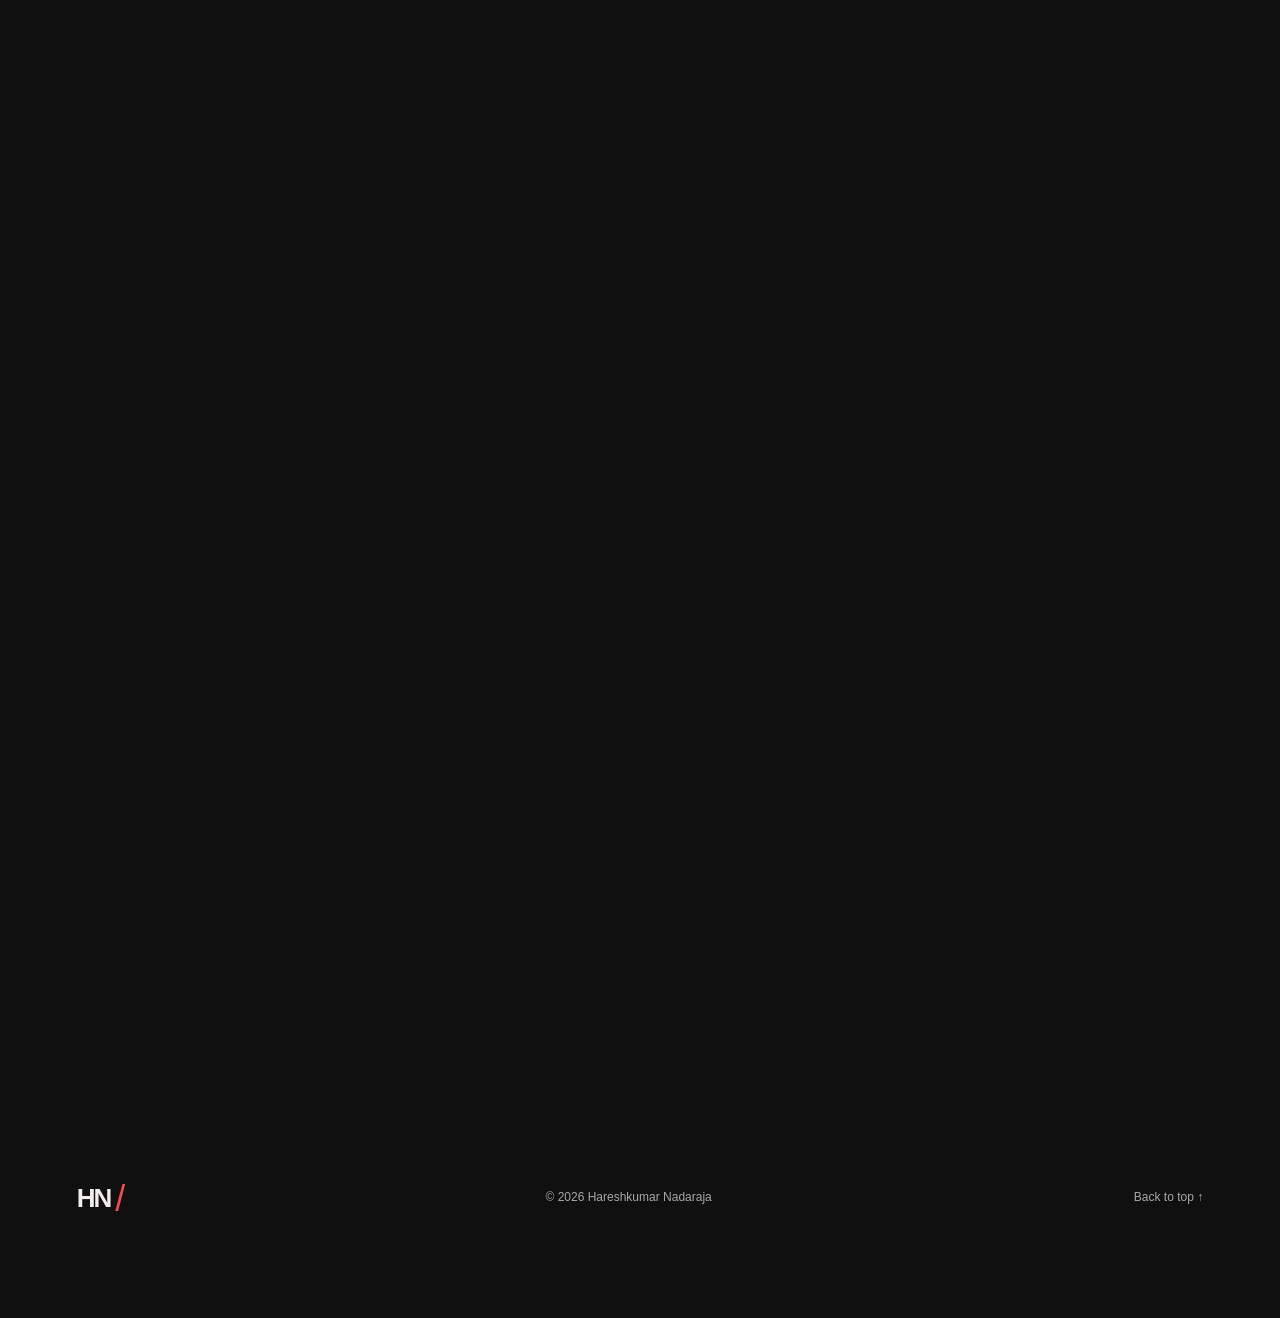
==== commit 4b4c4f66: "Simplify portfolio branding and remove unused assets and configuration" ====
--- a/out/index.html
+++ b/out/index.html
@@ -34,9 +34,9 @@
     <section class="section projects reveal" id="projects" aria-labelledby="projects-title"><div class="section-label"><span>03 / SELECTED WORK</span><div></div></div><div class="section-heading"><h2 id="projects-title">Ideas put<br><em>into practice.</em></h2><p>Selected software and website projects</p></div><div class="project-grid">
       <article class="project-card"><div class="project-visual clinic" aria-hidden="true"><span class="visual-id">SYSTEM / 01</span><div class="interface-demo"><div class="demo-top"><b>SUNRISE</b><span>CLINIC MANAGEMENT</span></div><div class="demo-body"><div class="demo-sidebar"><i></i><i></i><i></i></div><div class="demo-content"><div class="demo-heading"></div><div class="demo-panels"><i></i><i></i><i></i></div><div class="demo-lines"><i></i><i></i><i></i></div></div></div></div><span class="concept-label">CONCEPT VISUAL · NOT AN APPLICATION SCREENSHOT</span></div><div class="project-copy"><div class="project-meta"><span>SOFTWARE PROJECT</span><span>01</span></div><h3>Sunrise Dental Clinic<br>Management System</h3><p>A CIS6003 academic desktop application for patients, appointments, treatments, and billing.</p><div class="tags"><span>Java 21 / Swing</span><span>MySQL / JDBC</span><span>Academic project</span></div><details class="project-details" id="details-sunrise"><summary>View project details <span aria-hidden="true">＋</span></summary><div class="detail-body"><h4>Academic project · CIS6003 Advanced Programming</h4><p>A Java Swing desktop application for patient records, appointments, treatments, billing, staff accounts, and clinic reporting.</p><h4>Languages & technologies</h4><p>Java 21, Swing, SQL/MySQL, JDBC, Apache Ant, Apache NetBeans 25, and JUnit. GitHub Actions builds the application and runs its tests.</p><h4>Application structure</h4><p>Swing interface → service classes → DAO classes → MySQL. A small HTTP/JSON service supports remote appointment lookup.</p><ul><li><code>src/</code> — UI forms, models, services, DAOs, and web service.</li><li><code>test/</code> — unit and integration tests.</li><li><code>database/</code> — schema, sample data, and database checks.</li><li><code>lib/</code> — supporting application libraries.</li><li><code>build.xml</code> — Ant build and test configuration.</li></ul><h4>Key features</h4><p>Role-based staff access, account approval, patient registration and search, appointment rescheduling and availability checks, treatment notes, invoices, payments, receipts, and audit history.</p><a class="text-link" href="https://github.com/Hareshkumar10/sunrise-dental-clinic-management-system" target="_blank" rel="noopener noreferrer">View academic project on GitHub ↗</a></div></details></div></article>
       <article class="project-card"><div class="project-visual jewellery" aria-hidden="true"><span class="visual-id">WEB / 02</span><div class="jewellery-type"><span>KJ</span><b>KAWSHALYA</b><small>J E W E L L E R S</small><div></div></div><span class="concept-label">TYPOGRAPHIC CONCEPT · NOT THE LIVE WEBSITE</span></div><div class="project-copy"><div class="project-meta"><span>WEBSITE PROJECT</span><span>02</span></div><h3>Kawshalya Jewellers<br>website</h3><p>A multilingual jewellery catalogue prototype with product management, gold rates, and WhatsApp enquiries.</p><div class="tags"><span>TypeScript / React</span><span>Drizzle / D1</span><span>Prototype</span></div><details class="project-details" id="details-kawshalya"><summary>View project details <span aria-hidden="true">＋</span></summary><div class="detail-body"><h4>Business website · Prototype</h4><p>A multilingual jewellery catalogue concept and implementation for Kawshalya Jewellers, with English, Tamil, and Sinhala content. Live stock and launch readiness depend on shop-owner review.</p><h4>Languages & technologies</h4><p>TypeScript, React, Vinext, CSS/Tailwind, Drizzle ORM, SQL, Cloudflare Workers, and D1 SQLite.</p><h4>Application structure</h4><p>React storefront and admin UI → server-side API handlers and validation → Drizzle queries → D1 database.</p><ul><li><code>app/storefront.tsx</code> — catalogue and product details.</li><li><code>app/admin/</code> — protected product and gold-rate editor.</li><li><code>app/api/</code> — catalogue reads and admin mutations.</li><li><code>lib/</code> — translations, validation, authorization, and WhatsApp enquiry formatting.</li><li><code>db/schema.ts</code> and <code>drizzle/</code> — schema and migrations.</li><li><code>tests/</code> — validation and HTTP checks.</li></ul><h4>Key features</h4><p>Product and stock management, draft/published items, LKR prices, 22K/24K gold rates, language switching, and WhatsApp product enquiries. No checkout or online payment processing.</p><a class="text-link" href="mailto:hareshkumar.hk2001@gmail.com?subject=Kawshalya%20website%20enquiry">Ask about this prototype ↗</a></div></details></div></article>
-      <article class="project-card portfolio-project"><div class="samurai-visual"><span class="samurai-badge">DESIGNED & BUILT / 03</span><img src="samurai-emblem.png" alt="Glossy black chrome samurai helmet with crimson highlights" width="1024" height="1024" loading="lazy"><span class="samurai-signature">HN <span>/</span> DIGITAL CRAFT</span></div><div class="project-copy"><div class="project-meta"><span>PERSONAL WEBSITE</span><span class="live-tag">YOU’RE HERE</span></div><h3>Samurai Portfolio<span class="red">.</span></h3><p class="portfolio-tagline">Sharp identity. Smooth experience.</p><p>A personal portfolio bringing my professional journey and projects together through samurai-inspired visuals, glossy details, and lightweight katana transitions.</p><div class="tags"><span>HTML / CSS / JavaScript</span><span>Dark + light mode</span><span>Responsive design</span></div><div class="portfolio-actions"><a class="button primary" href="#home">Explore the portfolio <span aria-hidden="true">↗</span></a><details class="project-details" id="details-portfolio"><summary>View project details <span aria-hidden="true">＋</span></summary><div class="detail-body"><h4>Overview</h4><p>A responsive personal portfolio presenting professional experience, skills, education, awards, and selected projects.</p><h4>Languages & technologies</h4><p>HTML5 for semantic content, CSS3 for responsive layouts and animations, and vanilla JavaScript for theme switching and navigation. No framework or backend is required.</p><h4>File structure</h4><ul><li><code>index.html</code> — page content and project details.</li><li><code>styles.css</code> — themes, grid layouts, glossy surfaces, and reduced-motion support.</li><li><code>script.js</code> — saved theme preference, mobile menu, and scroll reveals.</li><li><code>resume.html</code> / <code>resume.txt</code> — readable resume and plain-text download.</li><li><code>samurai-emblem.png</code> — local project artwork.</li><li><code>vercel.json</code> — hosting and HTTP security headers.</li></ul><h4>Features</h4><p>Dark/light themes, mobile navigation, expandable project details, WhatsApp/email/phone links, keyboard navigation, and print-friendly resume layout.</p><h4>Deployment</h4><p>Static files are prepared for Vercel hosting, with explicit HTTP security headers.</p><a class="text-link" href="https://github.com/Hareshkumar10/Hareshkumar-portfolio" target="_blank" rel="noopener noreferrer">View source on GitHub ↗</a></div></details></div></div></article>
+      <article class="project-card portfolio-project"><div class="samurai-visual"><span class="samurai-badge">DESIGNED & BUILT / 03</span><div class="portfolio-monogram" aria-label="HN personal monogram"><span>H<span class="red">/</span>N</span><small>HARESHKUMAR NADARAJA</small></div><span class="samurai-signature">HN <span>/</span> DIGITAL CRAFT</span></div><div class="project-copy"><div class="project-meta"><span>PERSONAL WEBSITE</span><span class="live-tag">YOU’RE HERE</span></div><h3>Samurai Portfolio<span class="red">.</span></h3><p class="portfolio-tagline">Sharp identity. Smooth experience.</p><p>A personal portfolio bringing my professional journey and projects together through samurai-inspired visuals, glossy details, and lightweight katana transitions.</p><div class="tags"><span>HTML / CSS / JavaScript</span><span>Dark + light mode</span><span>Responsive design</span></div><div class="portfolio-actions"><a class="button primary" href="#home">Explore the portfolio <span aria-hidden="true">↗</span></a><details class="project-details" id="details-portfolio"><summary>View project details <span aria-hidden="true">＋</span></summary><div class="detail-body"><h4>Overview</h4><p>A responsive personal portfolio presenting professional experience, skills, education, awards, and selected projects.</p><h4>Languages & technologies</h4><p>HTML5 for semantic content, CSS3 for responsive layouts and animations, and vanilla JavaScript for theme switching and navigation. No framework or backend is required.</p><h4>File structure</h4><ul><li><code>index.html</code> — page content and project details.</li><li><code>styles.css</code> — themes, grid layouts, glossy surfaces, and reduced-motion support.</li><li><code>script.js</code> — saved theme preference, mobile menu, and scroll reveals.</li><li><code>resume.html</code> / <code>resume.txt</code> — readable resume and plain-text download.</li><li><code>vercel.json</code> — hosting and HTTP security headers.</li></ul><h4>Features</h4><p>Dark/light themes, mobile navigation, expandable project details, WhatsApp/email/phone links, keyboard navigation, and print-friendly resume layout.</p><h4>Deployment</h4><p>Static files are prepared for Vercel hosting, with explicit HTTP security headers.</p><a class="text-link" href="https://github.com/Hareshkumar10/Hareshkumar-portfolio" target="_blank" rel="noopener noreferrer">View source on GitHub ↗</a></div></details></div></div></article>
     </div></section>
-    <section class="section reveal" id="skills" aria-labelledby="skills-title"><div class="section-label"><span>04 / TOOLKIT</span><div></div></div><div class="section-heading"><h2 id="skills-title">Skills & competencies</h2><p>Technical foundations.<br>Operational expertise. Human skills.</p></div><div class="skills-grid"><article><span class="skill-index">/ 01</span><h3>Development</h3><ul><li>Java · C# · ASP.NET</li><li>Object-oriented programming</li><li>Android Studio</li><li>Data structures & algorithms</li><li>IT project management</li></ul></article><article><span class="skill-index">/ 02</span><h3>Data & tools</h3><ul><li>Microsoft SQL Server (MSSQL), MySQL & MongoDB</li><li>Advanced Excel & Microsoft Office</li><li>Google Workspace</li><li>AI prompt engineering & content generation</li></ul></article><article><span class="skill-index">/ 03</span><h3>Operations</h3><ul><li>US healthcare provider credentialing</li><li>Training & development</li><li>Quality assurance & compliance</li><li>Process documentation & workflow optimisation</li><li>Revenue cycle management & collections</li><li>Background verification coordination</li></ul></article><article><span class="skill-index">/ 04</span><h3>Collaboration</h3><ul><li>Cross-functional teamwork</li><li>Client & patient communication</li><li>Problem-solving & discrepancy resolution</li><li>Tamil, English & Sinhala</li></ul></article></div></section>
+    <section class="section reveal" id="skills" aria-labelledby="skills-title"><div class="section-label"><span>04 / TOOLKIT</span><div></div></div><div class="section-heading"><h2 id="skills-title">Skills & competencies</h2><p>Technical foundations.<br>Operational expertise. Human skills.</p></div><div class="skills-grid"><article><span class="skill-index">/ 01</span><h3>Development</h3><ul><li>Java · C# · ASP.NET</li><li>Object-oriented programming</li><li>Android Studio</li><li>Data structures & algorithms</li><li>IT project management</li></ul></article><article><span class="skill-index">/ 02</span><h3>Data & tools</h3><ul><li>Microsoft SQL Server (MSSQL), MySQL & MongoDB</li><li>Advanced Excel & Microsoft Office</li><li>Google Workspace</li></ul></article><article><span class="skill-index">/ 03</span><h3>Operations</h3><ul><li>US healthcare provider credentialing</li><li>Training & development</li><li>Quality assurance & compliance</li><li>Process documentation & workflow optimisation</li><li>Revenue cycle management & collections</li><li>Background verification coordination</li></ul></article><article><span class="skill-index">/ 04</span><h3>Collaboration</h3><ul><li>Cross-functional teamwork</li><li>Client & patient communication</li><li>Problem-solving & discrepancy resolution</li><li>Tamil, English & Sinhala</li></ul></article></div></section>
     <section class="section reveal" id="education" aria-labelledby="education-title"><div class="section-label"><span>05 / BACKGROUND</span><div></div></div><div class="section-heading"><h2 id="education-title">Education & credentials</h2></div><div class="resume-background"><article><h3>Education</h3><div class="education-list"><div><h4>BSc (Hons) Software Engineering</h4><p>ICBT Campus</p><span>May 2026 – In progress</span></div><div><h4>Higher Diploma in Computing and Software Engineering</h4><p>ICBT Campus</p><span>August 2025</span></div><div><h4>Certificate in Software Engineering</h4><p>NIBM</p><span>October 2022 – March 2023</span></div><div><h4>Diploma in English</h4><p>ICBT Campus</p><span>June 2022 – November 2022</span></div><div><h4>GCE Advanced Level</h4><p>Vivekananda National College, Colombo</p><span>School attendance: 2007 – 2020</span></div></div></article><div><article id="certifications"><h3>Certifications</h3><div class="credential"><h4>Introduction to Critical Infrastructure Protection</h4><p>OPSWAT Academy</p></div><div class="credential"><h4>The Fundamentals of Digital Marketing</h4><p>Google Digital Garage</p></div></article><article class="volunteering"><h3>Leadership & volunteering</h3><div class="credential"><h4>Volunteer Coordinator</h4><p>VNC 100th Walk · March 2026</p></div><div class="credential"><h4>Vice President</h4><p>Leo Club of Colombo Capital City<br>January 2018 – January 2019</p></div></article></div></div><article id="awards" class="awards"><h3>Awards & recognition</h3><div class="awards-grid"><div><span class="award-mark" aria-hidden="true">✳</span><h4>Emerging Leader Award</h4><p class="award-date">DPO Leadership Townhall · HCLTech Sri Lanka</p><p>Recognised for leadership, dedication, and innovative contributions.</p></div><div><span class="award-mark" aria-hidden="true">✳</span><h4>Star Performer</h4><p class="award-date">2025 · HCLTech Sri Lanka</p><p>Awarded by the Global Delivery Head for exceptional performance.</p></div><div><span class="award-mark" aria-hidden="true">✳</span><h4>Value Contributor</h4><p class="award-date">May 2025 · HCLTech Sri Lanka</p><p>Recognised for successful DEA automation that improved credentialing workflow efficiency and service delivery.</p></div><div><span class="award-mark" aria-hidden="true">✳</span><h4>Quarterly Excellence</h4><p class="award-date">2025 · HCLTech Sri Lanka</p><p>All-Rounder, April–June quarter; Top Performer, January–March quarter.</p></div><div><span class="award-mark" aria-hidden="true">✳</span><h4>Monthly Excellence — 1st Place</h4><p class="award-date">May & June 2025 · HCLTech Sri Lanka</p><p>First place for two consecutive months.</p></div><div><span class="award-mark" aria-hidden="true">✳</span><h4>Certificates of Recognition</h4><p class="award-date">February & December 2025 · HCLTech Sri Lanka</p><p>Formal recognition for dedication and innovative contributions.</p></div></div></article></section>
     <section class="section contact reveal" id="contact" aria-labelledby="contact-title"><div class="section-label"><span>06 / CONTACT</span><div></div></div><p class="eyebrow">THE NEXT CHAPTER STARTS WITH A CONVERSATION</p><h2 id="contact-title">Let’s build something<br><em>with purpose.</em><span class="red"> ↗</span></h2><div class="contact-links"><a class="button primary" href="https://wa.me/94764041027" target="_blank" rel="noopener noreferrer">Chat on WhatsApp <span aria-hidden="true">↗</span></a><a class="button" href="https://www.linkedin.com/in/hareshkumarnadaraja" target="_blank" rel="noopener noreferrer">Connect on LinkedIn <span aria-hidden="true">↗</span></a><a class="button" href="https://github.com/Hareshkumar10" target="_blank" rel="noopener noreferrer">GitHub ↗</a></div><p class="contact-email"><a href="mailto:hareshkumar.hk2001@gmail.com">hareshkumar.hk2001@gmail.com ↗</a></p><p class="contact-note">WhatsApp: <a href="https://wa.me/94764041027" target="_blank" rel="noopener noreferrer">+94 76 404 1027</a> · Phone: <a href="tel:+94715946881">+94 71 594 6881</a></p></section>
   </main>
--- a/out/styles.css
+++ b/out/styles.css
@@ -5,3 +5,5 @@
 .portfolio-project{grid-column:1/-1;display:grid;grid-template-columns:.95fr 1.3fr;border-radius:22px;background:linear-gradient(125deg,#282025,#141416 65%);border-color:#59404a;box-shadow:inset 0 1px 0 #ffffff14,0 16px 45px #0002}.samurai-visual{position:relative;min-height:420px;overflow:hidden;background:#080809;border-right:1px solid #ffffff15}.samurai-visual img{display:block;width:100%;height:100%;object-fit:cover;aspect-ratio:1;transition:transform .65s cubic-bezier(.2,.7,.2,1)}.portfolio-project:hover .samurai-visual img{transform:scale(1.035)}.samurai-visual:after{content:"";position:absolute;inset:-70%;background:linear-gradient(110deg,transparent 43%,#ffffff20 49%,transparent 56%);transform:translateX(-65%) rotate(-15deg);pointer-events:none}.visible .samurai-visual:after{animation:chrome-sweep 1.8s ease-out .3s both}.samurai-badge,.samurai-signature{position:absolute;z-index:1;font-size:11px;letter-spacing:1.5px;color:#f4dfe1;left:24px}.samurai-badge{top:23px;border:1px solid #ffffff30;padding:7px 11px;border-radius:30px;background:#131015aa;backdrop-filter:blur(10px)}.samurai-signature{bottom:22px;font-size:12px;font-weight:600}.samurai-signature span{color:#ff6175;margin:0 10px}.portfolio-project .project-copy{padding:42px;align-self:center}.portfolio-project h3{font-size:clamp(30px,3.4vw,46px);letter-spacing:-1.8px;line-height:1.1;margin-bottom:14px}.portfolio-tagline{font-size:18px!important;color:var(--ink);letter-spacing:-.3px}.portfolio-project .project-meta{align-items:center;gap:14px}.live-tag{color:#d4f3cf;background:#183a2944;border:1px solid #7cac773b;padding:5px 9px;border-radius:30px;font-size:10px;white-space:nowrap}.portfolio-project .tags span{border-radius:30px;background:#ffffff05}.portfolio-actions{display:flex;gap:18px;align-items:center;flex-wrap:wrap}.portfolio-actions .button{border-radius:30px;gap:16px}.portfolio-actions .project-link{border:0;padding:0;font-size:12px;gap:9px}.portfolio-project .primary{box-shadow:inset 0 1px 0 #ffffff66,0 6px 24px #ec46512b;background:linear-gradient(150deg,#ff7378,#e4404b)}[data-theme="light"] .portfolio-project{background:linear-gradient(125deg,#fff,#f3e8eb);border-color:#d6bbc3;box-shadow:inset 0 1px 0 #fff,0 16px 45px #67334510}[data-theme="light"] .live-tag{color:#32643a;background:#e7f1e6;border-color:#a9c6a6}[data-theme="light"] .portfolio-project .primary{background:linear-gradient(150deg,#c8384c,#a71c30);color:white}[data-theme="light"] .portfolio-project .tags span{background:#ffffff66}@keyframes chrome-sweep{0%{transform:translateX(-65%) rotate(-15deg)}100%{transform:translateX(65%) rotate(-15deg)}}@media(max-width:960px){.portfolio-project .project-copy{padding:28px}.samurai-visual{min-height:390px}.portfolio-project h3{font-size:34px}}@media(max-width:720px){.portfolio-project{grid-column:auto;grid-template-columns:1fr}.samurai-visual{min-height:0;height:320px;border-right:0;border-bottom:1px solid #ffffff15}.samurai-visual img{object-position:center 46%}.portfolio-project .project-copy{padding:26px}.portfolio-project h3{font-size:34px}.portfolio-actions{align-items:flex-start;flex-direction:column;gap:22px}}@media(prefers-reduced-motion:reduce){.samurai-visual:after{display:none}.portfolio-project:hover .samurai-visual img{transform:none}}
 /* Refined alignment, accessible project disclosures, and glossy controls. */
 .header{max-width:1500px;flex-wrap:wrap}.header nav{flex-wrap:wrap}.hero-grid>*{min-width:0}h1{font-size:clamp(38px,5.5vw,78px)}.project-grid{align-items:start}.project-card{border-radius:20px;box-shadow:inset 0 1px 0 #ffffff14,0 12px 35px #0001}.project-card:not(.portfolio-project) .project-copy{display:flex;flex-direction:column;min-height:350px}.project-card:not(.portfolio-project) .tags{margin-top:auto}.project-visual{height:285px}.portfolio-project{align-items:start}.samurai-visual{height:440px;min-height:0;align-self:start}.samurai-visual img{object-fit:contain;background:#080809}.portfolio-actions{display:block}.portfolio-actions>.button{margin-bottom:20px}.project-details{width:100%;border-top:1px solid var(--line);margin-top:8px}.project-details summary{cursor:pointer;min-height:48px;padding:16px 0;display:flex;align-items:center;justify-content:space-between;gap:15px;font-size:15px;font-weight:600;list-style:none;color:var(--ink)}.project-details summary::-webkit-details-marker{display:none}.project-details summary:focus-visible{outline:2px solid var(--red);outline-offset:4px}.project-details summary span{color:var(--red);font-size:22px;transition:transform .2s}.project-details[open] summary span{transform:rotate(45deg)}.detail-body{border-top:1px solid var(--line);padding:20px 0 0;animation:detail-in .3s ease-out}.detail-body h4{font-weight:600;margin-top:16px}.detail-body h4:first-child{margin-top:0}.detail-body p,.detail-body li{font-size:14px;line-height:1.8}.detail-body ul{padding-left:20px;color:var(--muted)}.detail-body code{overflow-wrap:anywhere}.detail-body .text-link{margin:12px 0}.button{border-radius:30px;min-height:48px;position:relative;overflow:hidden;justify-content:center}.button.primary{background:linear-gradient(145deg,#fa777b,#dc3543);box-shadow:inset 0 1px 0 #ffffff88,0 7px 22px #d52b3b22}.button:after{content:"";position:absolute;inset:-100% -50%;background:linear-gradient(110deg,transparent 45%,#ffffff24 50%,transparent 55%);transform:translateX(-85%);transition:transform .55s;pointer-events:none}.button:hover:after{transform:translateX(85%)}.theme-toggle,.menu-toggle{min-height:44px;border-radius:22px}.project-copy h3{min-height:0}.section-heading h2{max-width:700px}.contact-links{align-items:center}.contact-note{max-width:none}.experience-row{grid-template-columns:35px minmax(0,1fr) minmax(0,1.2fr)}[data-theme="light"] .button.primary{background:linear-gradient(145deg,#c8384c,#a71c30);color:#fff}@keyframes detail-in{from{opacity:.3;transform:translateY(-5px)}to{opacity:1;transform:none}}@media(max-width:1100px){.header nav{order:4;width:100%;justify-content:center}.header-controls{margin-left:auto}.header{gap:12px}.hero-grid{grid-template-columns:1.3fr 1fr}.hero-art{margin:0}.art-word{left:15%}}@media(max-width:720px){.header nav{justify-content:flex-start}.hero-grid{grid-template-columns:1fr}.hero-art{height:200px}.project-card:not(.portfolio-project) .project-copy{min-height:0}.project-card:not(.portfolio-project) .tags{margin-top:24px}.portfolio-project{display:block}.samurai-visual{height:310px}.experience-row{grid-template-columns:1fr;gap:10px}.experience-number{display:none}.experience-row p{max-width:none}.pending-detail{grid-column:auto}.contact-links{align-items:stretch}.contact-links .button{width:100%}.hero-bottom{flex-wrap:wrap}.hero-bottom>span{max-width:none}.section-heading h2{font-size:34px}.hero-actions{gap:20px}.portfolio-project .project-copy{padding:24px}}@media(prefers-reduced-motion:reduce){.detail-body{animation:none}.button:after{display:none}}@media print{body{background:white;color:black}.header,.hero-art,.project-visual,.samurai-visual,.whatsapp-float,.hero-actions,.contact-links,.section-label{display:none}.reveal,.motion-ready .reveal{opacity:1;transform:none}.section{padding:20px 0}main{margin:0}h2,h3{break-after:avoid}}
+
+.portfolio-monogram{height:100%;min-height:310px;display:flex;flex-direction:column;align-items:center;justify-content:center;background:radial-gradient(ellipse at center,#402129,#080809 70%);gap:22px;color:#f0eeea}.portfolio-monogram>span{font-size:clamp(90px,10vw,145px);font-weight:700;letter-spacing:-12px;line-height:1;text-shadow:0 2px 0 #fff5,0 10px 30px #0008}.portfolio-monogram .red{font-weight:300;margin:0 6px}.portfolio-monogram small{font-size:11px;letter-spacing:2px;color:#c4aaaf}
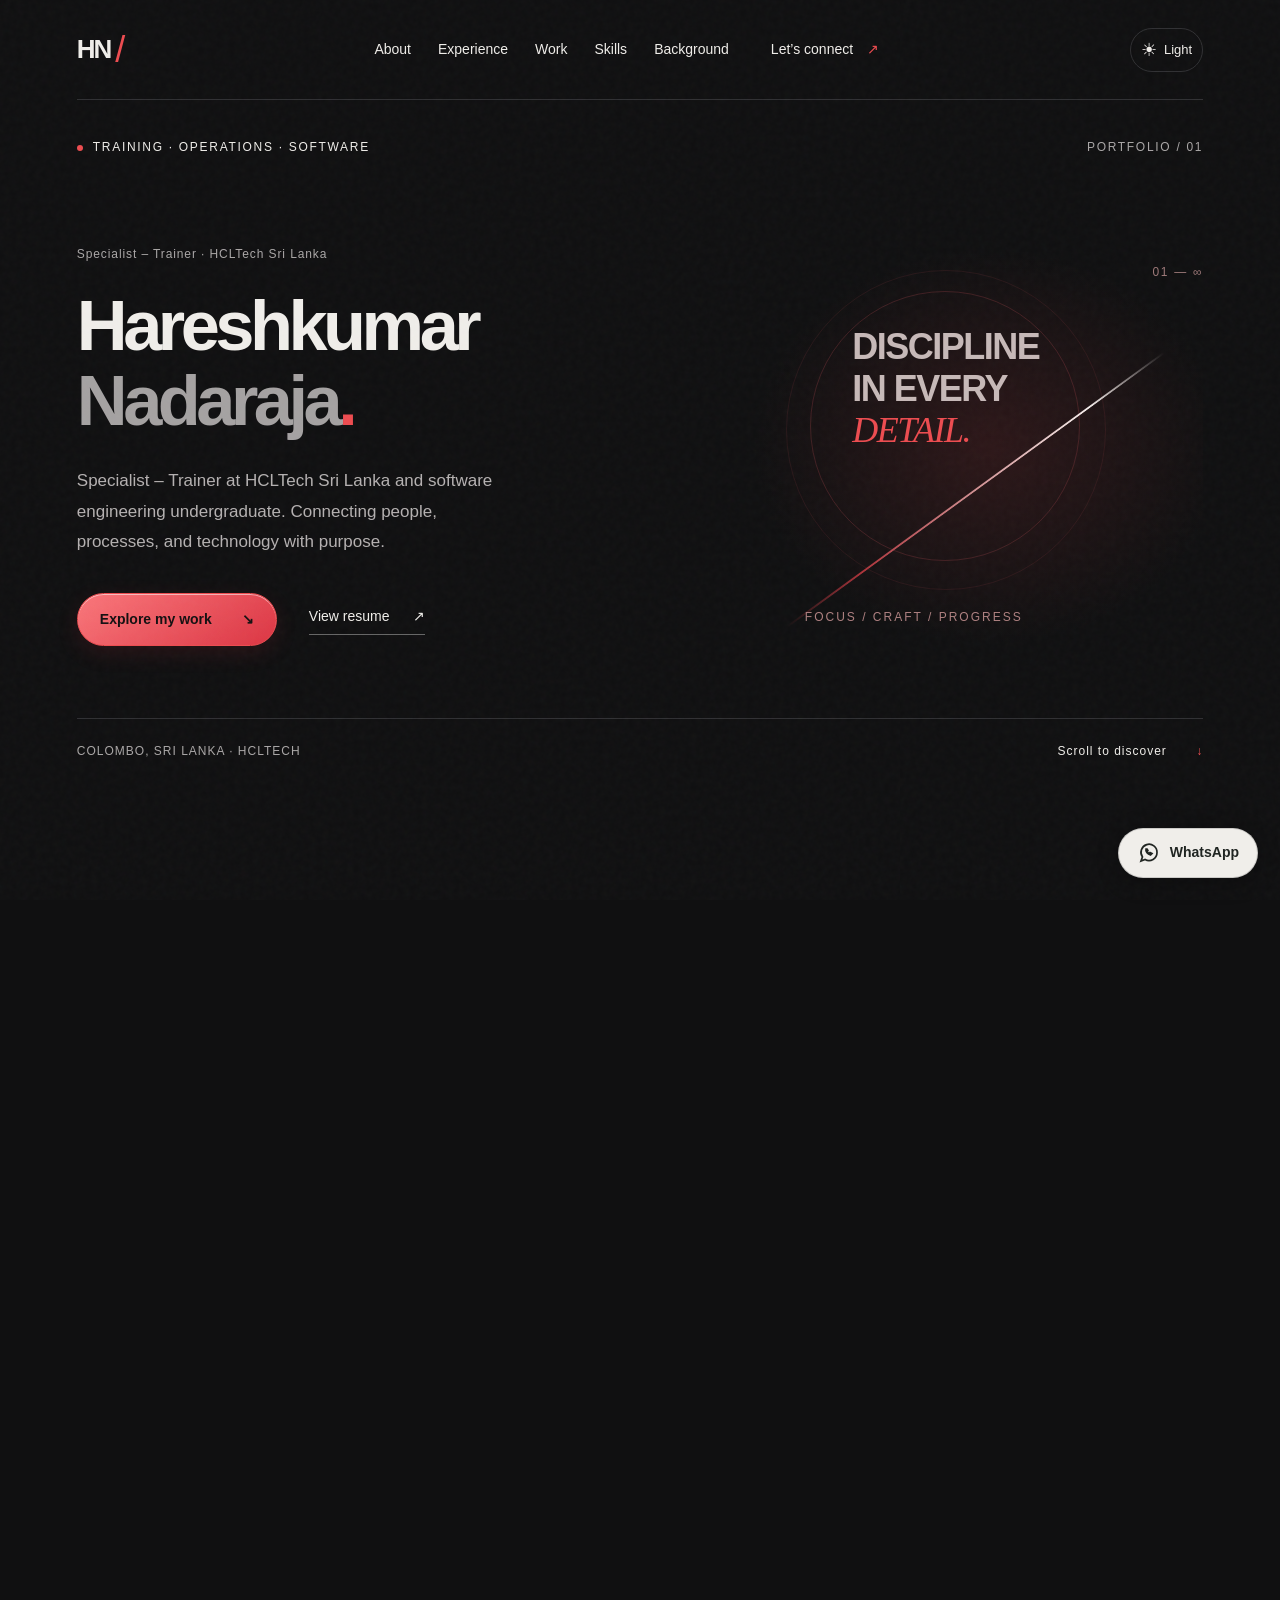
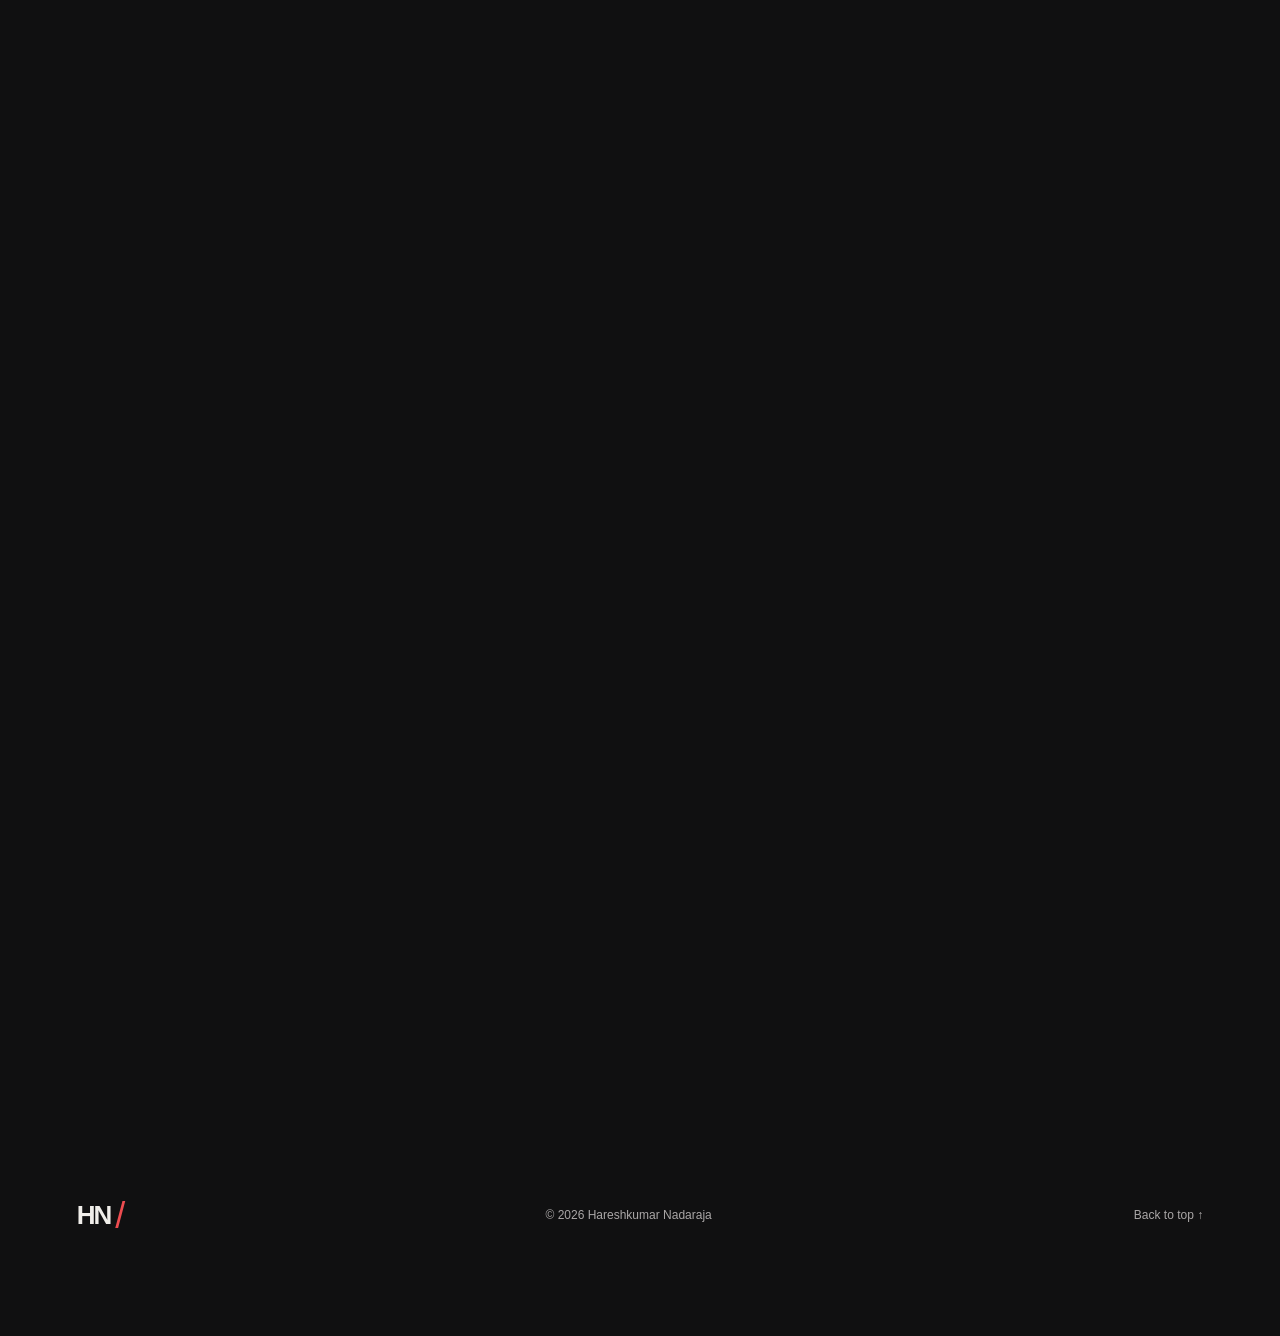
==== commit 005bba15: "Improve heading structure and search metadata" ====
--- a/out/index.html
+++ b/out/index.html
@@ -10,7 +10,7 @@
   <link rel="stylesheet" href="styles.css">
   <script src="theme-init.js"></script>
   <script src="script.js" defer></script>
-</head>
+<link rel="canonical" href="https://hareshkumar10.vercel.app/"><link rel="apple-touch-icon" sizes="180x180" href="apple-touch-icon.png"><meta property="og:type" content="website"><meta property="og:title" content="Hareshkumar Nadaraja | Portfolio"><meta property="og:description" content="Explore Hareshkumar Nadaraja’s experience at HCLTech, software engineering projects, technical skills, education, and contact details."><meta property="og:url" content="https://hareshkumar10.vercel.app/"><meta name="twitter:card" content="summary"><meta name="twitter:title" content="Hareshkumar Nadaraja | Portfolio"><meta name="twitter:description" content="Explore Hareshkumar Nadaraja’s experience at HCLTech, software engineering projects, technical skills, education, and contact details."></head>
 <body>
   <a class="skip-link" href="#main">Skip to content</a>
   <header class="header">
@@ -30,14 +30,14 @@
       <div class="hero-bottom"><span>COLOMBO, SRI LANKA · HCLTECH</span><a href="#about">Scroll to discover <span aria-hidden="true">↓</span></a></div>
     </section>
     <section class="section about reveal" id="about" aria-labelledby="about-title"><div class="section-label"><span>01 / ABOUT</span><div></div></div><div class="about-grid"><h2 id="about-title">Professional summary</h2><div><p class="lead">I bring an operational perspective to software engineering.</p><p>My experience spans healthcare credentialing, training, documentation, and customer service. At HCLTech, I help teams improve accuracy, compliance, and the way work gets done.</p><p>Alongside my professional work, I’m pursuing a BSc (Hons) in Software Engineering at ICBT Campus. I bring technical knowledge, team collaboration, and careful problem-solving to practical challenges.</p><a class="text-link" href="https://www.linkedin.com/in/hareshkumarnadaraja" target="_blank" rel="noopener noreferrer">Connect on LinkedIn <span aria-hidden="true">↗</span></a></div></div></section>
-    <section class="section reveal" id="experience" aria-labelledby="experience-title"><div class="section-label"><span>02 / EXPERIENCE</span><div></div></div><div class="section-heading"><h2 id="experience-title">Professional experience</h2><p>Professional experience</p></div><article class="experience-row"><div class="experience-number">01</div><div><h3>Specialist – Trainer</h3><p class="employer">HCLTech Sri Lanka · Colombo 02</p><p class="job-date">Oct 2025 – Present</p></div><div><p>Lead training and development for US healthcare provider credentialing. Support compliant, accurate workflows and associate performance, and coordinate employee background verification with HR.</p></div></article><article class="experience-row"><div class="experience-number">02</div><div><h3>Process Analyst</h3><p class="employer">HCLTech Sri Lanka · Colombo 02</p><p class="job-date">Apr 2024 – Sep 2025</p></div><div><p>Managed provider credentialing and re-credentialing, verified qualifications, licences, and employment history, and resolved discrepancies to strengthen data integrity and workflow efficiency.</p></div></article><article class="experience-row"><div class="experience-number">03</div><div><h3>Executive of Collection</h3><p class="employer">Legacy Health LLC · Colombo 03</p><p class="job-date">Oct 2023 – Mar 2024</p></div><div><p>Led insurance follow-up and reimbursement activities. Managed post-negotiation tasks and resolved outstanding payments to support revenue collection.</p></div></article><article class="experience-row"><div class="experience-number">04</div><div><h3>Documentation Associate</h3><p class="employer">Patpat.lk (CDB Finance PLC) · Colombo 07</p><p class="job-date">May 2022 – Oct 2023</p></div><div><p>Managed ad approvals with the marketing team to support accurate, compliant advertisements. Supported premium ad management and monetisation opportunities.</p></div></article><article class="experience-row"><div class="experience-number">05</div><div><h3>Documentation Associate</h3><p class="employer">Nawaloka Hospitals PLC · Colombo 02</p><p class="job-date">Aug 2021 – May 2022</p></div><div><p>Managed Molecular Biology documentation, test results, and customer information. Used Excel and Microsoft Office for data management and handled patient calls with care and confidentiality.</p></div></article></section>
+    <section class="section reveal" id="experience" aria-labelledby="experience-title"><div class="section-label"><span>02 / EXPERIENCE</span><div></div></div><div class="section-heading"><h2 id="experience-title">Professional experience</h2><p>Professional experience</p></div><article class="experience-row"><div class="experience-number">01</div><div><h3>Specialist – Trainer</h3><p class="employer">HCLTech Sri Lanka · Colombo 02</p><p class="job-date">Oct 2025 – Present</p></div><div><p>Lead training and development for US healthcare provider credentialing. Support compliant, accurate workflows and associate performance, and coordinate employee background verification with HR.</p></div></article><article class="experience-row"><div class="experience-number">02</div><div><h3>Process Analyst</h3><p class="employer">HCLTech Sri Lanka · Colombo 02</p><p class="job-date">Apr 2024 – Sep 2025</p></div><div><p>Managed provider credentialing and re-credentialing, verified qualifications, licences, and employment history, and resolved discrepancies to strengthen data integrity and workflow efficiency.</p></div></article><article class="experience-row"><div class="experience-number">03</div><div><h3>Executive of Collection</h3><p class="employer">Legacy Health LLC · Colombo 03</p><p class="job-date">Oct 2023 – Mar 2024</p></div><div><p>Led insurance follow-up and reimbursement activities. Managed post-negotiation tasks and resolved outstanding payments to support revenue collection.</p></div></article><article class="experience-row"><div class="experience-number">04</div><div><h3>Documentation Associate — Patpat.lk</h3><p class="employer">Patpat.lk (CDB Finance PLC) · Colombo 07</p><p class="job-date">May 2022 – Oct 2023</p></div><div><p>Managed ad approvals with the marketing team to support accurate, compliant advertisements. Supported premium ad management and monetisation opportunities.</p></div></article><article class="experience-row"><div class="experience-number">05</div><div><h3>Documentation Associate — Nawaloka Hospitals</h3><p class="employer">Nawaloka Hospitals PLC · Colombo 02</p><p class="job-date">Aug 2021 – May 2022</p></div><div><p>Managed Molecular Biology documentation, test results, and customer information. Used Excel and Microsoft Office for data management and handled patient calls with care and confidentiality.</p></div></article></section>
     <section class="section projects reveal" id="projects" aria-labelledby="projects-title"><div class="section-label"><span>03 / SELECTED WORK</span><div></div></div><div class="section-heading"><h2 id="projects-title">Ideas put<br><em>into practice.</em></h2><p>Selected software and website projects</p></div><div class="project-grid">
-      <article class="project-card"><div class="project-visual clinic" aria-hidden="true"><span class="visual-id">SYSTEM / 01</span><div class="interface-demo"><div class="demo-top"><b>SUNRISE</b><span>CLINIC MANAGEMENT</span></div><div class="demo-body"><div class="demo-sidebar"><i></i><i></i><i></i></div><div class="demo-content"><div class="demo-heading"></div><div class="demo-panels"><i></i><i></i><i></i></div><div class="demo-lines"><i></i><i></i><i></i></div></div></div></div><span class="concept-label">CONCEPT VISUAL · NOT AN APPLICATION SCREENSHOT</span></div><div class="project-copy"><div class="project-meta"><span>SOFTWARE PROJECT</span><span>01</span></div><h3>Sunrise Dental Clinic<br>Management System</h3><p>A CIS6003 academic desktop application for patients, appointments, treatments, and billing.</p><div class="tags"><span>Java 21 / Swing</span><span>MySQL / JDBC</span><span>Academic project</span></div><details class="project-details" id="details-sunrise"><summary>View project details <span aria-hidden="true">＋</span></summary><div class="detail-body"><h4>Academic project · CIS6003 Advanced Programming</h4><p>A Java Swing desktop application for patient records, appointments, treatments, billing, staff accounts, and clinic reporting.</p><h4>Languages & technologies</h4><p>Java 21, Swing, SQL/MySQL, JDBC, Apache Ant, Apache NetBeans 25, and JUnit. GitHub Actions builds the application and runs its tests.</p><h4>Application structure</h4><p>Swing interface → service classes → DAO classes → MySQL. A small HTTP/JSON service supports remote appointment lookup.</p><ul><li><code>src/</code> — UI forms, models, services, DAOs, and web service.</li><li><code>test/</code> — unit and integration tests.</li><li><code>database/</code> — schema, sample data, and database checks.</li><li><code>lib/</code> — supporting application libraries.</li><li><code>build.xml</code> — Ant build and test configuration.</li></ul><h4>Key features</h4><p>Role-based staff access, account approval, patient registration and search, appointment rescheduling and availability checks, treatment notes, invoices, payments, receipts, and audit history.</p><a class="text-link" href="https://github.com/Hareshkumar10/sunrise-dental-clinic-management-system" target="_blank" rel="noopener noreferrer">View academic project on GitHub ↗</a></div></details></div></article>
-      <article class="project-card"><div class="project-visual jewellery" aria-hidden="true"><span class="visual-id">WEB / 02</span><div class="jewellery-type"><span>KJ</span><b>KAWSHALYA</b><small>J E W E L L E R S</small><div></div></div><span class="concept-label">TYPOGRAPHIC CONCEPT · NOT THE LIVE WEBSITE</span></div><div class="project-copy"><div class="project-meta"><span>WEBSITE PROJECT</span><span>02</span></div><h3>Kawshalya Jewellers<br>website</h3><p>A multilingual jewellery catalogue prototype with product management, gold rates, and WhatsApp enquiries.</p><div class="tags"><span>TypeScript / React</span><span>Drizzle / D1</span><span>Prototype</span></div><details class="project-details" id="details-kawshalya"><summary>View project details <span aria-hidden="true">＋</span></summary><div class="detail-body"><h4>Business website · Prototype</h4><p>A multilingual jewellery catalogue concept and implementation for Kawshalya Jewellers, with English, Tamil, and Sinhala content. Live stock and launch readiness depend on shop-owner review.</p><h4>Languages & technologies</h4><p>TypeScript, React, Vinext, CSS/Tailwind, Drizzle ORM, SQL, Cloudflare Workers, and D1 SQLite.</p><h4>Application structure</h4><p>React storefront and admin UI → server-side API handlers and validation → Drizzle queries → D1 database.</p><ul><li><code>app/storefront.tsx</code> — catalogue and product details.</li><li><code>app/admin/</code> — protected product and gold-rate editor.</li><li><code>app/api/</code> — catalogue reads and admin mutations.</li><li><code>lib/</code> — translations, validation, authorization, and WhatsApp enquiry formatting.</li><li><code>db/schema.ts</code> and <code>drizzle/</code> — schema and migrations.</li><li><code>tests/</code> — validation and HTTP checks.</li></ul><h4>Key features</h4><p>Product and stock management, draft/published items, LKR prices, 22K/24K gold rates, language switching, and WhatsApp product enquiries. No checkout or online payment processing.</p><a class="text-link" href="mailto:hareshkumar.hk2001@gmail.com?subject=Kawshalya%20website%20enquiry">Ask about this prototype ↗</a></div></details></div></article>
-      <article class="project-card portfolio-project"><div class="samurai-visual"><span class="samurai-badge">DESIGNED & BUILT / 03</span><div class="portfolio-monogram" aria-label="HN personal monogram"><span>H<span class="red">/</span>N</span><small>HARESHKUMAR NADARAJA</small></div><span class="samurai-signature">HN <span>/</span> DIGITAL CRAFT</span></div><div class="project-copy"><div class="project-meta"><span>PERSONAL WEBSITE</span><span class="live-tag">YOU’RE HERE</span></div><h3>Samurai Portfolio<span class="red">.</span></h3><p class="portfolio-tagline">Sharp identity. Smooth experience.</p><p>A personal portfolio bringing my professional journey and projects together through samurai-inspired visuals, glossy details, and lightweight katana transitions.</p><div class="tags"><span>HTML / CSS / JavaScript</span><span>Dark + light mode</span><span>Responsive design</span></div><div class="portfolio-actions"><a class="button primary" href="#home">Explore the portfolio <span aria-hidden="true">↗</span></a><details class="project-details" id="details-portfolio"><summary>View project details <span aria-hidden="true">＋</span></summary><div class="detail-body"><h4>Overview</h4><p>A responsive personal portfolio presenting professional experience, skills, education, awards, and selected projects.</p><h4>Languages & technologies</h4><p>HTML5 for semantic content, CSS3 for responsive layouts and animations, and vanilla JavaScript for theme switching and navigation. No framework or backend is required.</p><h4>File structure</h4><ul><li><code>index.html</code> — page content and project details.</li><li><code>styles.css</code> — themes, grid layouts, glossy surfaces, and reduced-motion support.</li><li><code>script.js</code> — saved theme preference, mobile menu, and scroll reveals.</li><li><code>resume.html</code> / <code>resume.txt</code> — readable resume and plain-text download.</li><li><code>vercel.json</code> — hosting and HTTP security headers.</li></ul><h4>Features</h4><p>Dark/light themes, mobile navigation, expandable project details, WhatsApp/email/phone links, keyboard navigation, and print-friendly resume layout.</p><h4>Deployment</h4><p>Static files are prepared for Vercel hosting, with explicit HTTP security headers.</p><a class="text-link" href="https://github.com/Hareshkumar10/Hareshkumar-portfolio" target="_blank" rel="noopener noreferrer">View source on GitHub ↗</a></div></details></div></div></article>
+      <article class="project-card"><div class="project-visual clinic" aria-hidden="true"><span class="visual-id">SYSTEM / 01</span><div class="interface-demo"><div class="demo-top"><b>SUNRISE</b><span>CLINIC MANAGEMENT</span></div><div class="demo-body"><div class="demo-sidebar"><i></i><i></i><i></i></div><div class="demo-content"><div class="demo-heading"></div><div class="demo-panels"><i></i><i></i><i></i></div><div class="demo-lines"><i></i><i></i><i></i></div></div></div></div><span class="concept-label">CONCEPT VISUAL · NOT AN APPLICATION SCREENSHOT</span></div><div class="project-copy"><div class="project-meta"><span>SOFTWARE PROJECT</span><span>01</span></div><h3>Sunrise Dental Clinic<br>Management System</h3><p>A CIS6003 academic desktop application for patients, appointments, treatments, and billing.</p><div class="tags"><span>Java 21 / Swing</span><span>MySQL / JDBC</span><span>Academic project</span></div><details class="project-details" id="details-sunrise"><summary>View project details <span aria-hidden="true">＋</span></summary><div class="detail-body"><p class="detail-label"><strong>Academic project · CIS6003 Advanced Programming</strong></p><p>A Java Swing desktop application for patient records, appointments, treatments, billing, staff accounts, and clinic reporting.</p><p class="detail-label"><strong>Languages & technologies</strong></p><p>Java 21, Swing, SQL/MySQL, JDBC, Apache Ant, Apache NetBeans 25, and JUnit. GitHub Actions builds the application and runs its tests.</p><p class="detail-label"><strong>Application structure</strong></p><p>Swing interface → service classes → DAO classes → MySQL. A small HTTP/JSON service supports remote appointment lookup.</p><ul><li><code>src/</code> — UI forms, models, services, DAOs, and web service.</li><li><code>test/</code> — unit and integration tests.</li><li><code>database/</code> — schema, sample data, and database checks.</li><li><code>lib/</code> — supporting application libraries.</li><li><code>build.xml</code> — Ant build and test configuration.</li></ul><p class="detail-label"><strong>Key features</strong></p><p>Role-based staff access, account approval, patient registration and search, appointment rescheduling and availability checks, treatment notes, invoices, payments, receipts, and audit history.</p><a class="text-link" href="https://github.com/Hareshkumar10/sunrise-dental-clinic-management-system" target="_blank" rel="noopener noreferrer">View academic project on GitHub ↗</a></div></details></div></article>
+      <article class="project-card"><div class="project-visual jewellery" aria-hidden="true"><span class="visual-id">WEB / 02</span><div class="jewellery-type"><span>KJ</span><b>KAWSHALYA</b><small>J E W E L L E R S</small><div></div></div><span class="concept-label">TYPOGRAPHIC CONCEPT · NOT THE LIVE WEBSITE</span></div><div class="project-copy"><div class="project-meta"><span>WEBSITE PROJECT</span><span>02</span></div><h3>Kawshalya Jewellers<br>website</h3><p>A multilingual jewellery catalogue prototype with product management, gold rates, and WhatsApp enquiries.</p><div class="tags"><span>TypeScript / React</span><span>Drizzle / D1</span><span>Prototype</span></div><details class="project-details" id="details-kawshalya"><summary>View project details <span aria-hidden="true">＋</span></summary><div class="detail-body"><p class="detail-label"><strong>Business website · Prototype</strong></p><p>A multilingual jewellery catalogue concept and implementation for Kawshalya Jewellers, with English, Tamil, and Sinhala content. Live stock and launch readiness depend on shop-owner review.</p><p class="detail-label"><strong>Languages & technologies</strong></p><p>TypeScript, React, Vinext, CSS/Tailwind, Drizzle ORM, SQL, Cloudflare Workers, and D1 SQLite.</p><p class="detail-label"><strong>Application structure</strong></p><p>React storefront and admin UI → server-side API handlers and validation → Drizzle queries → D1 database.</p><ul><li><code>app/storefront.tsx</code> — catalogue and product details.</li><li><code>app/admin/</code> — protected product and gold-rate editor.</li><li><code>app/api/</code> — catalogue reads and admin mutations.</li><li><code>lib/</code> — translations, validation, authorization, and WhatsApp enquiry formatting.</li><li><code>db/schema.ts</code> and <code>drizzle/</code> — schema and migrations.</li><li><code>tests/</code> — validation and HTTP checks.</li></ul><p class="detail-label"><strong>Key features</strong></p><p>Product and stock management, draft/published items, LKR prices, 22K/24K gold rates, language switching, and WhatsApp product enquiries. No checkout or online payment processing.</p><a class="text-link" href="mailto:hareshkumar.hk2001@gmail.com?subject=Kawshalya%20website%20enquiry">Ask about this prototype ↗</a></div></details></div></article>
+      <article class="project-card portfolio-project"><div class="samurai-visual"><span class="samurai-badge">DESIGNED & BUILT / 03</span><div class="portfolio-monogram" aria-label="HN personal monogram"><span>H<span class="red">/</span>N</span><small>HARESHKUMAR NADARAJA</small></div><span class="samurai-signature">HN <span>/</span> DIGITAL CRAFT</span></div><div class="project-copy"><div class="project-meta"><span>PERSONAL WEBSITE</span><span class="live-tag">YOU’RE HERE</span></div><h3>Samurai Portfolio<span class="red">.</span></h3><p class="portfolio-tagline">Sharp identity. Smooth experience.</p><p>A personal portfolio bringing my professional journey and projects together through samurai-inspired visuals, glossy details, and lightweight katana transitions.</p><div class="tags"><span>HTML / CSS / JavaScript</span><span>Dark + light mode</span><span>Responsive design</span></div><div class="portfolio-actions"><a class="button primary" href="#home">Explore the portfolio <span aria-hidden="true">↗</span></a><details class="project-details" id="details-portfolio"><summary>View project details <span aria-hidden="true">＋</span></summary><div class="detail-body"><p class="detail-label"><strong>Overview</strong></p><p>A responsive personal portfolio presenting professional experience, skills, education, awards, and selected projects.</p><p class="detail-label"><strong>Languages & technologies</strong></p><p>HTML5 for semantic content, CSS3 for responsive layouts and animations, and vanilla JavaScript for theme switching and navigation. No framework or backend is required.</p><p class="detail-label"><strong>File structure</strong></p><ul><li><code>index.html</code> — page content and project details.</li><li><code>styles.css</code> — themes, grid layouts, glossy surfaces, and reduced-motion support.</li><li><code>script.js</code> — saved theme preference, mobile menu, and scroll reveals.</li><li><code>resume.html</code> / <code>resume.txt</code> — readable resume and plain-text download.</li><li><code>vercel.json</code> — hosting and HTTP security headers.</li></ul><p class="detail-label"><strong>Features</strong></p><p>Dark/light themes, mobile navigation, expandable project details, WhatsApp/email/phone links, keyboard navigation, and print-friendly resume layout.</p><p class="detail-label"><strong>Deployment</strong></p><p>Static files are prepared for Vercel hosting, with explicit HTTP security headers.</p><a class="text-link" href="https://github.com/Hareshkumar10/Hareshkumar-portfolio" target="_blank" rel="noopener noreferrer">View source on GitHub ↗</a></div></details></div></div></article>
     </div></section>
     <section class="section reveal" id="skills" aria-labelledby="skills-title"><div class="section-label"><span>04 / TOOLKIT</span><div></div></div><div class="section-heading"><h2 id="skills-title">Skills & competencies</h2><p>Technical foundations.<br>Operational expertise. Human skills.</p></div><div class="skills-grid"><article><span class="skill-index">/ 01</span><h3>Development</h3><ul><li>Java · C# · ASP.NET</li><li>Object-oriented programming</li><li>Android Studio</li><li>Data structures & algorithms</li><li>IT project management</li></ul></article><article><span class="skill-index">/ 02</span><h3>Data & tools</h3><ul><li>Microsoft SQL Server (MSSQL), MySQL & MongoDB</li><li>Advanced Excel & Microsoft Office</li><li>Google Workspace</li></ul></article><article><span class="skill-index">/ 03</span><h3>Operations</h3><ul><li>US healthcare provider credentialing</li><li>Training & development</li><li>Quality assurance & compliance</li><li>Process documentation & workflow optimisation</li><li>Revenue cycle management & collections</li><li>Background verification coordination</li></ul></article><article><span class="skill-index">/ 04</span><h3>Collaboration</h3><ul><li>Cross-functional teamwork</li><li>Client & patient communication</li><li>Problem-solving & discrepancy resolution</li><li>Tamil, English & Sinhala</li></ul></article></div></section>
-    <section class="section reveal" id="education" aria-labelledby="education-title"><div class="section-label"><span>05 / BACKGROUND</span><div></div></div><div class="section-heading"><h2 id="education-title">Education & credentials</h2></div><div class="resume-background"><article><h3>Education</h3><div class="education-list"><div><h4>BSc (Hons) Software Engineering</h4><p>ICBT Campus</p><span>May 2026 – In progress</span></div><div><h4>Higher Diploma in Computing and Software Engineering</h4><p>ICBT Campus</p><span>August 2025</span></div><div><h4>Certificate in Software Engineering</h4><p>NIBM</p><span>October 2022 – March 2023</span></div><div><h4>Diploma in English</h4><p>ICBT Campus</p><span>June 2022 – November 2022</span></div><div><h4>GCE Advanced Level</h4><p>Vivekananda National College, Colombo</p><span>School attendance: 2007 – 2020</span></div></div></article><div><article id="certifications"><h3>Certifications</h3><div class="credential"><h4>Introduction to Critical Infrastructure Protection</h4><p>OPSWAT Academy</p></div><div class="credential"><h4>The Fundamentals of Digital Marketing</h4><p>Google Digital Garage</p></div></article><article class="volunteering"><h3>Leadership & volunteering</h3><div class="credential"><h4>Volunteer Coordinator</h4><p>VNC 100th Walk · March 2026</p></div><div class="credential"><h4>Vice President</h4><p>Leo Club of Colombo Capital City<br>January 2018 – January 2019</p></div></article></div></div><article id="awards" class="awards"><h3>Awards & recognition</h3><div class="awards-grid"><div><span class="award-mark" aria-hidden="true">✳</span><h4>Emerging Leader Award</h4><p class="award-date">DPO Leadership Townhall · HCLTech Sri Lanka</p><p>Recognised for leadership, dedication, and innovative contributions.</p></div><div><span class="award-mark" aria-hidden="true">✳</span><h4>Star Performer</h4><p class="award-date">2025 · HCLTech Sri Lanka</p><p>Awarded by the Global Delivery Head for exceptional performance.</p></div><div><span class="award-mark" aria-hidden="true">✳</span><h4>Value Contributor</h4><p class="award-date">May 2025 · HCLTech Sri Lanka</p><p>Recognised for successful DEA automation that improved credentialing workflow efficiency and service delivery.</p></div><div><span class="award-mark" aria-hidden="true">✳</span><h4>Quarterly Excellence</h4><p class="award-date">2025 · HCLTech Sri Lanka</p><p>All-Rounder, April–June quarter; Top Performer, January–March quarter.</p></div><div><span class="award-mark" aria-hidden="true">✳</span><h4>Monthly Excellence — 1st Place</h4><p class="award-date">May & June 2025 · HCLTech Sri Lanka</p><p>First place for two consecutive months.</p></div><div><span class="award-mark" aria-hidden="true">✳</span><h4>Certificates of Recognition</h4><p class="award-date">February & December 2025 · HCLTech Sri Lanka</p><p>Formal recognition for dedication and innovative contributions.</p></div></div></article></section>
+    <section class="section reveal" id="education" aria-labelledby="education-title"><div class="section-label"><span>05 / BACKGROUND</span><div></div></div><div class="section-heading"><h2 id="education-title">Education & credentials</h2></div><div class="resume-background"><article><h3>Education</h3><div class="education-list"><div><p class="detail-label"><strong>BSc (Hons) Software Engineering</strong></p><p>ICBT Campus</p><span>May 2026 – In progress</span></div><div><p class="detail-label"><strong>Higher Diploma in Computing and Software Engineering</strong></p><p>ICBT Campus</p><span>August 2025</span></div><div><p class="detail-label"><strong>Certificate in Software Engineering</strong></p><p>NIBM</p><span>October 2022 – March 2023</span></div><div><p class="detail-label"><strong>Diploma in English</strong></p><p>ICBT Campus</p><span>June 2022 – November 2022</span></div><div><p class="detail-label"><strong>GCE Advanced Level</strong></p><p>Vivekananda National College, Colombo</p><span>School attendance: 2007 – 2020</span></div></div></article><div><article id="certifications"><h3>Certifications</h3><div class="credential"><p class="detail-label"><strong>Introduction to Critical Infrastructure Protection</strong></p><p>OPSWAT Academy</p></div><div class="credential"><p class="detail-label"><strong>The Fundamentals of Digital Marketing</strong></p><p>Google Digital Garage</p></div></article><article class="volunteering"><h3>Leadership & volunteering</h3><div class="credential"><p class="detail-label"><strong>Volunteer Coordinator</strong></p><p>VNC 100th Walk · March 2026</p></div><div class="credential"><p class="detail-label"><strong>Vice President</strong></p><p>Leo Club of Colombo Capital City<br>January 2018 – January 2019</p></div></article></div></div><article id="awards" class="awards"><h3>Awards & recognition</h3><div class="awards-grid"><div><span class="award-mark" aria-hidden="true">✳</span><p class="detail-label"><strong>Emerging Leader Award</strong></p><p class="award-date">DPO Leadership Townhall · HCLTech Sri Lanka</p><p>Recognised for leadership, dedication, and innovative contributions.</p></div><div><span class="award-mark" aria-hidden="true">✳</span><p class="detail-label"><strong>Star Performer</strong></p><p class="award-date">2025 · HCLTech Sri Lanka</p><p>Awarded by the Global Delivery Head for exceptional performance.</p></div><div><span class="award-mark" aria-hidden="true">✳</span><p class="detail-label"><strong>Value Contributor</strong></p><p class="award-date">May 2025 · HCLTech Sri Lanka</p><p>Recognised for successful DEA automation that improved credentialing workflow efficiency and service delivery.</p></div><div><span class="award-mark" aria-hidden="true">✳</span><p class="detail-label"><strong>Quarterly Excellence</strong></p><p class="award-date">2025 · HCLTech Sri Lanka</p><p>All-Rounder, April–June quarter; Top Performer, January–March quarter.</p></div><div><span class="award-mark" aria-hidden="true">✳</span><p class="detail-label"><strong>Monthly Excellence — 1st Place</strong></p><p class="award-date">May & June 2025 · HCLTech Sri Lanka</p><p>First place for two consecutive months.</p></div><div><span class="award-mark" aria-hidden="true">✳</span><p class="detail-label"><strong>Certificates of Recognition</strong></p><p class="award-date">February & December 2025 · HCLTech Sri Lanka</p><p>Formal recognition for dedication and innovative contributions.</p></div></div></article></section>
     <section class="section contact reveal" id="contact" aria-labelledby="contact-title"><div class="section-label"><span>06 / CONTACT</span><div></div></div><p class="eyebrow">THE NEXT CHAPTER STARTS WITH A CONVERSATION</p><h2 id="contact-title">Let’s build something<br><em>with purpose.</em><span class="red"> ↗</span></h2><div class="contact-links"><a class="button primary" href="https://wa.me/94764041027" target="_blank" rel="noopener noreferrer">Chat on WhatsApp <span aria-hidden="true">↗</span></a><a class="button" href="https://www.linkedin.com/in/hareshkumarnadaraja" target="_blank" rel="noopener noreferrer">Connect on LinkedIn <span aria-hidden="true">↗</span></a><a class="button" href="https://github.com/Hareshkumar10" target="_blank" rel="noopener noreferrer">GitHub ↗</a></div><p class="contact-email"><a href="mailto:hareshkumar.hk2001@gmail.com">hareshkumar.hk2001@gmail.com ↗</a></p><p class="contact-note">WhatsApp: <a href="https://wa.me/94764041027" target="_blank" rel="noopener noreferrer">+94 76 404 1027</a> · Phone: <a href="tel:+94715946881">+94 71 594 6881</a></p></section>
   </main>
   <footer><a class="brand" href="#home">HN<span class="brand-slash">/</span></a><span>© <span id="year">2026</span> Hareshkumar Nadaraja</span><a href="#home">Back to top ↑</a></footer>
--- a/out/styles.css
+++ b/out/styles.css
@@ -7,3 +7,5 @@
 .header{max-width:1500px;flex-wrap:wrap}.header nav{flex-wrap:wrap}.hero-grid>*{min-width:0}h1{font-size:clamp(38px,5.5vw,78px)}.project-grid{align-items:start}.project-card{border-radius:20px;box-shadow:inset 0 1px 0 #ffffff14,0 12px 35px #0001}.project-card:not(.portfolio-project) .project-copy{display:flex;flex-direction:column;min-height:350px}.project-card:not(.portfolio-project) .tags{margin-top:auto}.project-visual{height:285px}.portfolio-project{align-items:start}.samurai-visual{height:440px;min-height:0;align-self:start}.samurai-visual img{object-fit:contain;background:#080809}.portfolio-actions{display:block}.portfolio-actions>.button{margin-bottom:20px}.project-details{width:100%;border-top:1px solid var(--line);margin-top:8px}.project-details summary{cursor:pointer;min-height:48px;padding:16px 0;display:flex;align-items:center;justify-content:space-between;gap:15px;font-size:15px;font-weight:600;list-style:none;color:var(--ink)}.project-details summary::-webkit-details-marker{display:none}.project-details summary:focus-visible{outline:2px solid var(--red);outline-offset:4px}.project-details summary span{color:var(--red);font-size:22px;transition:transform .2s}.project-details[open] summary span{transform:rotate(45deg)}.detail-body{border-top:1px solid var(--line);padding:20px 0 0;animation:detail-in .3s ease-out}.detail-body h4{font-weight:600;margin-top:16px}.detail-body h4:first-child{margin-top:0}.detail-body p,.detail-body li{font-size:14px;line-height:1.8}.detail-body ul{padding-left:20px;color:var(--muted)}.detail-body code{overflow-wrap:anywhere}.detail-body .text-link{margin:12px 0}.button{border-radius:30px;min-height:48px;position:relative;overflow:hidden;justify-content:center}.button.primary{background:linear-gradient(145deg,#fa777b,#dc3543);box-shadow:inset 0 1px 0 #ffffff88,0 7px 22px #d52b3b22}.button:after{content:"";position:absolute;inset:-100% -50%;background:linear-gradient(110deg,transparent 45%,#ffffff24 50%,transparent 55%);transform:translateX(-85%);transition:transform .55s;pointer-events:none}.button:hover:after{transform:translateX(85%)}.theme-toggle,.menu-toggle{min-height:44px;border-radius:22px}.project-copy h3{min-height:0}.section-heading h2{max-width:700px}.contact-links{align-items:center}.contact-note{max-width:none}.experience-row{grid-template-columns:35px minmax(0,1fr) minmax(0,1.2fr)}[data-theme="light"] .button.primary{background:linear-gradient(145deg,#c8384c,#a71c30);color:#fff}@keyframes detail-in{from{opacity:.3;transform:translateY(-5px)}to{opacity:1;transform:none}}@media(max-width:1100px){.header nav{order:4;width:100%;justify-content:center}.header-controls{margin-left:auto}.header{gap:12px}.hero-grid{grid-template-columns:1.3fr 1fr}.hero-art{margin:0}.art-word{left:15%}}@media(max-width:720px){.header nav{justify-content:flex-start}.hero-grid{grid-template-columns:1fr}.hero-art{height:200px}.project-card:not(.portfolio-project) .project-copy{min-height:0}.project-card:not(.portfolio-project) .tags{margin-top:24px}.portfolio-project{display:block}.samurai-visual{height:310px}.experience-row{grid-template-columns:1fr;gap:10px}.experience-number{display:none}.experience-row p{max-width:none}.pending-detail{grid-column:auto}.contact-links{align-items:stretch}.contact-links .button{width:100%}.hero-bottom{flex-wrap:wrap}.hero-bottom>span{max-width:none}.section-heading h2{font-size:34px}.hero-actions{gap:20px}.portfolio-project .project-copy{padding:24px}}@media(prefers-reduced-motion:reduce){.detail-body{animation:none}.button:after{display:none}}@media print{body{background:white;color:black}.header,.hero-art,.project-visual,.samurai-visual,.whatsapp-float,.hero-actions,.contact-links,.section-label{display:none}.reveal,.motion-ready .reveal{opacity:1;transform:none}.section{padding:20px 0}main{margin:0}h2,h3{break-after:avoid}}
 
 .portfolio-monogram{height:100%;min-height:310px;display:flex;flex-direction:column;align-items:center;justify-content:center;background:radial-gradient(ellipse at center,#402129,#080809 70%);gap:22px;color:#f0eeea}.portfolio-monogram>span{font-size:clamp(90px,10vw,145px);font-weight:700;letter-spacing:-12px;line-height:1;text-shadow:0 2px 0 #fff5,0 10px 30px #0008}.portfolio-monogram .red{font-weight:300;margin:0 6px}.portfolio-monogram small{font-size:11px;letter-spacing:2px;color:#c4aaaf}
+
+.detail-label{font-size:16px;line-height:1.5;color:var(--ink);margin:16px 0 8px}.credential .detail-label,.education-list .detail-label,.awards-grid .detail-label{font-size:18px;margin:0 0 6px}.detail-body .detail-label{color:var(--ink)}
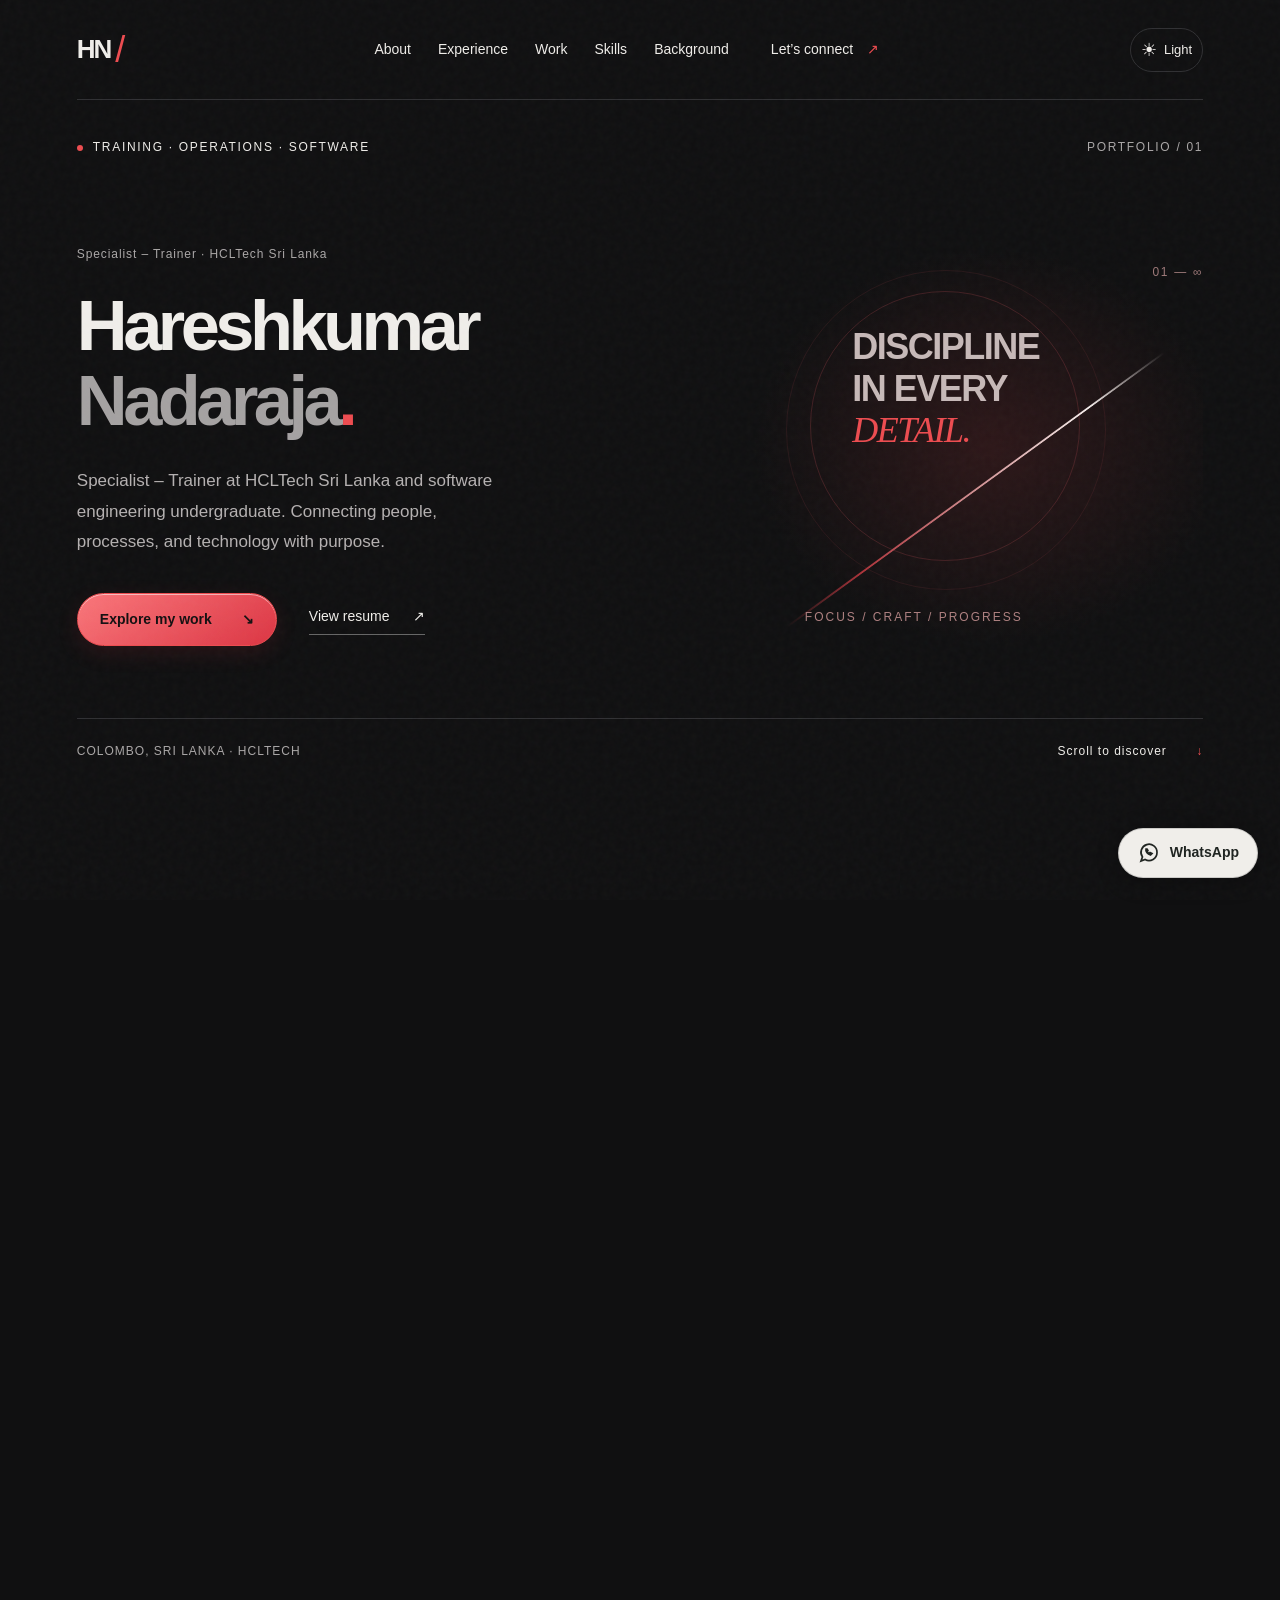
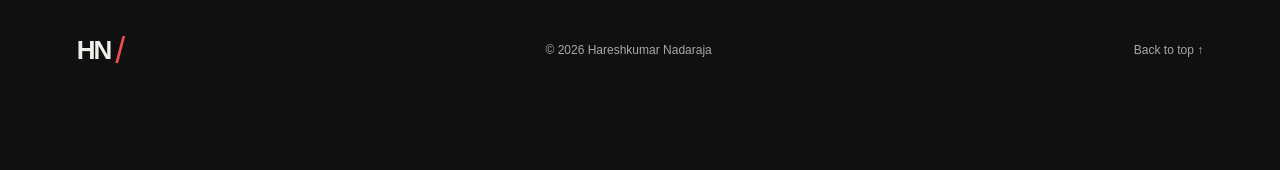
==== commit 09d45128: "Expand verified project details and technical skills" ====
--- a/out/index.html
+++ b/out/index.html
@@ -32,11 +32,11 @@
     <section class="section about reveal" id="about" aria-labelledby="about-title"><div class="section-label"><span>01 / ABOUT</span><div></div></div><div class="about-grid"><h2 id="about-title">Professional summary</h2><div><p class="lead">I bring an operational perspective to software engineering.</p><p>My experience spans healthcare credentialing, training, documentation, and customer service. At HCLTech, I help teams improve accuracy, compliance, and the way work gets done.</p><p>Alongside my professional work, I’m pursuing a BSc (Hons) in Software Engineering at ICBT Campus. I bring technical knowledge, team collaboration, and careful problem-solving to practical challenges.</p><a class="text-link" href="https://www.linkedin.com/in/hareshkumarnadaraja" target="_blank" rel="noopener noreferrer">Connect on LinkedIn <span aria-hidden="true">↗</span></a></div></div></section>
     <section class="section reveal" id="experience" aria-labelledby="experience-title"><div class="section-label"><span>02 / EXPERIENCE</span><div></div></div><div class="section-heading"><h2 id="experience-title">Professional experience</h2><p>Professional experience</p></div><article class="experience-row"><div class="experience-number">01</div><div><h3>Specialist – Trainer</h3><p class="employer">HCLTech Sri Lanka · Colombo 02</p><p class="job-date">Oct 2025 – Present</p></div><div><p>Lead training and development for US healthcare provider credentialing. Support compliant, accurate workflows and associate performance, and coordinate employee background verification with HR.</p></div></article><article class="experience-row"><div class="experience-number">02</div><div><h3>Process Analyst</h3><p class="employer">HCLTech Sri Lanka · Colombo 02</p><p class="job-date">Apr 2024 – Sep 2025</p></div><div><p>Managed provider credentialing and re-credentialing, verified qualifications, licences, and employment history, and resolved discrepancies to strengthen data integrity and workflow efficiency.</p></div></article><article class="experience-row"><div class="experience-number">03</div><div><h3>Executive of Collection</h3><p class="employer">Legacy Health LLC · Colombo 03</p><p class="job-date">Oct 2023 – Mar 2024</p></div><div><p>Led insurance follow-up and reimbursement activities. Managed post-negotiation tasks and resolved outstanding payments to support revenue collection.</p></div></article><article class="experience-row"><div class="experience-number">04</div><div><h3>Documentation Associate — Patpat.lk</h3><p class="employer">Patpat.lk (CDB Finance PLC) · Colombo 07</p><p class="job-date">May 2022 – Oct 2023</p></div><div><p>Managed ad approvals with the marketing team to support accurate, compliant advertisements. Supported premium ad management and monetisation opportunities.</p></div></article><article class="experience-row"><div class="experience-number">05</div><div><h3>Documentation Associate — Nawaloka Hospitals</h3><p class="employer">Nawaloka Hospitals PLC · Colombo 02</p><p class="job-date">Aug 2021 – May 2022</p></div><div><p>Managed Molecular Biology documentation, test results, and customer information. Used Excel and Microsoft Office for data management and handled patient calls with care and confidentiality.</p></div></article></section>
     <section class="section projects reveal" id="projects" aria-labelledby="projects-title"><div class="section-label"><span>03 / SELECTED WORK</span><div></div></div><div class="section-heading"><h2 id="projects-title">Ideas put<br><em>into practice.</em></h2><p>Selected software and website projects</p></div><div class="project-grid">
-      <article class="project-card"><div class="project-visual clinic" aria-hidden="true"><span class="visual-id">SYSTEM / 01</span><div class="interface-demo"><div class="demo-top"><b>SUNRISE</b><span>CLINIC MANAGEMENT</span></div><div class="demo-body"><div class="demo-sidebar"><i></i><i></i><i></i></div><div class="demo-content"><div class="demo-heading"></div><div class="demo-panels"><i></i><i></i><i></i></div><div class="demo-lines"><i></i><i></i><i></i></div></div></div></div><span class="concept-label">CONCEPT VISUAL · NOT AN APPLICATION SCREENSHOT</span></div><div class="project-copy"><div class="project-meta"><span>SOFTWARE PROJECT</span><span>01</span></div><h3>Sunrise Dental Clinic<br>Management System</h3><p>A CIS6003 academic desktop application for patients, appointments, treatments, and billing.</p><div class="tags"><span>Java 21 / Swing</span><span>MySQL / JDBC</span><span>Academic project</span></div><details class="project-details" id="details-sunrise"><summary>View project details <span aria-hidden="true">＋</span></summary><div class="detail-body"><p class="detail-label"><strong>Academic project · CIS6003 Advanced Programming</strong></p><p>A Java Swing desktop application for patient records, appointments, treatments, billing, staff accounts, and clinic reporting.</p><p class="detail-label"><strong>Languages & technologies</strong></p><p>Java 21, Swing, SQL/MySQL, JDBC, Apache Ant, Apache NetBeans 25, and JUnit. GitHub Actions builds the application and runs its tests.</p><p class="detail-label"><strong>Application structure</strong></p><p>Swing interface → service classes → DAO classes → MySQL. A small HTTP/JSON service supports remote appointment lookup.</p><ul><li><code>src/</code> — UI forms, models, services, DAOs, and web service.</li><li><code>test/</code> — unit and integration tests.</li><li><code>database/</code> — schema, sample data, and database checks.</li><li><code>lib/</code> — supporting application libraries.</li><li><code>build.xml</code> — Ant build and test configuration.</li></ul><p class="detail-label"><strong>Key features</strong></p><p>Role-based staff access, account approval, patient registration and search, appointment rescheduling and availability checks, treatment notes, invoices, payments, receipts, and audit history.</p><a class="text-link" href="https://github.com/Hareshkumar10/sunrise-dental-clinic-management-system" target="_blank" rel="noopener noreferrer">View academic project on GitHub ↗</a></div></details></div></article>
-      <article class="project-card"><div class="project-visual jewellery" aria-hidden="true"><span class="visual-id">WEB / 02</span><div class="jewellery-type"><span>KJ</span><b>KAWSHALYA</b><small>J E W E L L E R S</small><div></div></div><span class="concept-label">TYPOGRAPHIC CONCEPT · NOT THE LIVE WEBSITE</span></div><div class="project-copy"><div class="project-meta"><span>WEBSITE PROJECT</span><span>02</span></div><h3>Kawshalya Jewellers<br>website</h3><p>A multilingual jewellery catalogue prototype with product management, gold rates, and WhatsApp enquiries.</p><div class="tags"><span>TypeScript / React</span><span>Drizzle / D1</span><span>Prototype</span></div><details class="project-details" id="details-kawshalya"><summary>View project details <span aria-hidden="true">＋</span></summary><div class="detail-body"><p class="detail-label"><strong>Business website · Prototype</strong></p><p>A multilingual jewellery catalogue concept and implementation for Kawshalya Jewellers, with English, Tamil, and Sinhala content. Live stock and launch readiness depend on shop-owner review.</p><p class="detail-label"><strong>Languages & technologies</strong></p><p>TypeScript, React, Vinext, CSS/Tailwind, Drizzle ORM, SQL, Cloudflare Workers, and D1 SQLite.</p><p class="detail-label"><strong>Application structure</strong></p><p>React storefront and admin UI → server-side API handlers and validation → Drizzle queries → D1 database.</p><ul><li><code>app/storefront.tsx</code> — catalogue and product details.</li><li><code>app/admin/</code> — protected product and gold-rate editor.</li><li><code>app/api/</code> — catalogue reads and admin mutations.</li><li><code>lib/</code> — translations, validation, authorization, and WhatsApp enquiry formatting.</li><li><code>db/schema.ts</code> and <code>drizzle/</code> — schema and migrations.</li><li><code>tests/</code> — validation and HTTP checks.</li></ul><p class="detail-label"><strong>Key features</strong></p><p>Product and stock management, draft/published items, LKR prices, 22K/24K gold rates, language switching, and WhatsApp product enquiries. No checkout or online payment processing.</p><a class="text-link" href="mailto:hareshkumar.hk2001@gmail.com?subject=Kawshalya%20website%20enquiry">Ask about this prototype ↗</a></div></details></div></article>
-      <article class="project-card portfolio-project"><div class="samurai-visual"><span class="samurai-badge">DESIGNED & BUILT / 03</span><div class="portfolio-monogram" aria-label="HN personal monogram"><span>H<span class="red">/</span>N</span><small>HARESHKUMAR NADARAJA</small></div><span class="samurai-signature">HN <span>/</span> DIGITAL CRAFT</span></div><div class="project-copy"><div class="project-meta"><span>PERSONAL WEBSITE</span><span class="live-tag">YOU’RE HERE</span></div><h3>Samurai Portfolio<span class="red">.</span></h3><p class="portfolio-tagline">Sharp identity. Smooth experience.</p><p>A personal portfolio bringing my professional journey and projects together through samurai-inspired visuals, glossy details, and lightweight katana transitions.</p><div class="tags"><span>HTML / CSS / JavaScript</span><span>Dark + light mode</span><span>Responsive design</span></div><div class="portfolio-actions"><a class="button primary" href="#home">Explore the portfolio <span aria-hidden="true">↗</span></a><details class="project-details" id="details-portfolio"><summary>View project details <span aria-hidden="true">＋</span></summary><div class="detail-body"><p class="detail-label"><strong>Overview</strong></p><p>A responsive personal portfolio presenting professional experience, skills, education, awards, and selected projects.</p><p class="detail-label"><strong>Languages & technologies</strong></p><p>HTML5 for semantic content, CSS3 for responsive layouts and animations, and vanilla JavaScript for theme switching and navigation. No framework or backend is required.</p><p class="detail-label"><strong>File structure</strong></p><ul><li><code>index.html</code> — page content and project details.</li><li><code>styles.css</code> — themes, grid layouts, glossy surfaces, and reduced-motion support.</li><li><code>script.js</code> — saved theme preference, mobile menu, and scroll reveals.</li><li><code>resume.html</code> / <code>resume.txt</code> — readable resume and plain-text download.</li><li><code>vercel.json</code> — hosting and HTTP security headers.</li></ul><p class="detail-label"><strong>Features</strong></p><p>Dark/light themes, mobile navigation, expandable project details, WhatsApp/email/phone links, keyboard navigation, and print-friendly resume layout.</p><p class="detail-label"><strong>Deployment</strong></p><p>Static files are prepared for Vercel hosting, with explicit HTTP security headers.</p><a class="text-link" href="https://github.com/Hareshkumar10/Hareshkumar-portfolio" target="_blank" rel="noopener noreferrer">View source on GitHub ↗</a></div></details></div></div></article>
+      <article class="project-card"><div class="project-visual clinic" aria-hidden="true"><span class="visual-id">SYSTEM / 01</span><div class="interface-demo"><div class="demo-top"><b>SUNRISE</b><span>CLINIC MANAGEMENT</span></div><div class="demo-body"><div class="demo-sidebar"><i></i><i></i><i></i></div><div class="demo-content"><div class="demo-heading"></div><div class="demo-panels"><i></i><i></i><i></i></div><div class="demo-lines"><i></i><i></i><i></i></div></div></div></div><span class="concept-label">CONCEPT VISUAL · NOT AN APPLICATION SCREENSHOT</span></div><div class="project-copy"><div class="project-meta"><span>SOFTWARE PROJECT</span><span>01</span></div><h3>Sunrise Dental Clinic<br>Management System</h3><p>A CIS6003 academic desktop application for patients, appointments, treatments, and billing.</p><div class="tags"><span>Java 21 / Swing</span><span>MySQL / JDBC</span><span>Academic project</span></div><details class="project-details" id="details-sunrise"><summary>View project details <span aria-hidden="true">＋</span></summary><div class="detail-body"><p class="detail-label"><strong>Academic project · CIS6003 Advanced Programming</strong></p><p>A completed academic Java desktop application covering patient records, appointments, clinical notes, billing, staff accounts, and clinic reports.</p><p class="detail-label"><strong>Languages &amp; libraries</strong></p><p>Java 21, Swing for desktop screens, SQL and MySQL for persistence, MySQL Connector/J (JDBC) for database access, jBCrypt for password hashing, NetBeans AbsoluteLayout for forms, and JUnit for tests. A small Java HTTP/JSON service provides appointment lookup.</p><p class="detail-label"><strong>Development &amp; testing tools</strong></p><p>Apache NetBeans 25, Apache Ant, MySQL Server and Workbench, Git, and GitHub. The GitHub Actions workflow prepares a MySQL test database, runs tests, and builds the application with Ant.</p><p class="detail-label"><strong>Clinic workflow</strong></p><ol><li>A staff member signs in; requested accounts require administrator approval and role-based access controls available actions.</li><li>Register or find a patient, check dentist availability, and book or reschedule an appointment.</li><li>Record clinical findings, treatment notes, and the treatment provided.</li><li>Create an invoice, record payment, and produce a receipt.</li><li>Review reports and audit history; administrators manage staff and clinic settings.</li></ol><p class="detail-label"><strong>Architecture &amp; source structure</strong></p><p>Swing screens → service-layer rules → data access objects (DAOs) → MySQL. The appointment lookup API also calls the service layer.</p><ul><li><code>src/</code> — Java classes, NetBeans forms, models, services, DAOs, and HTTP service.</li><li><code>database/</code> — schema, sample records, and database checks.</li><li><code>test/</code> — service integration, validation, access-control, and export tests.</li><li><code>config/application.properties</code> — optional local database settings (not committed); <code>lib/</code> — supporting libraries.</li><li><code>build.xml</code> — clean, test, and JAR packaging tasks.</li></ul><a class="text-link" href="https://github.com/Hareshkumar10/sunrise-dental-clinic-management-system" target="_blank" rel="noopener noreferrer">View academic project on GitHub ↗</a></div></details></div></article>
+      <article class="project-card"><div class="project-visual jewellery" aria-hidden="true"><span class="visual-id">WEB / 02</span><div class="jewellery-type"><span>KJ</span><b>KAWSHALYA</b><small>J E W E L L E R S</small><div></div></div><span class="concept-label">TYPOGRAPHIC CONCEPT · NOT THE LIVE WEBSITE</span></div><div class="project-copy"><div class="project-meta"><span>WEBSITE PROJECT</span><span>02</span></div><h3>Kawshalya Jewellers<br>website</h3><p>A multilingual jewellery catalogue prototype with product management, gold rates, and WhatsApp enquiries.</p><div class="tags"><span>TypeScript / React</span><span>Drizzle / D1</span><span>Prototype</span></div><details class="project-details" id="details-kawshalya"><summary>View project details <span aria-hidden="true">＋</span></summary><div class="detail-body"><p class="detail-label"><strong>Business website · Catalogue prototype</strong></p><p>A multilingual jewellery catalogue prototype for English, Tamil, and Sinhala visitors. Product content, photography, pricing, and translations require owner review before launch.</p><p class="detail-label"><strong>Languages &amp; frameworks</strong></p><p>TypeScript, React, Vinext, HTML and CSS with Tailwind CSS. API routes use prepared SQL statements directly against Cloudflare D1 (SQLite). Drizzle defines the schema and supports migration tooling; the server targets Cloudflare Workers.</p><p class="detail-label"><strong>Development &amp; quality tools</strong></p><p>Node.js, npm, Vite, Wrangler, and Drizzle Kit for database migrations. The project includes Node-based validation tests, HTTP integration checks, and production build tasks.</p><p class="detail-label"><strong>Visitor &amp; administrator workflow</strong></p><ol><li>Visitors choose a language, browse published products, and open an item to inspect material, price, and availability.</li><li>A product enquiry opens WhatsApp with item details. The catalogue supports price-on-enquiry items and does not process checkout or payments.</li><li>An authorised administrator creates or edits products, assigns a unique item number, and controls draft or published status.</li><li>The administrator updates stock and 22K / 24K gold rates in LKR; rates older than 24 hours are marked as stale.</li></ol><p class="detail-label"><strong>Architecture &amp; source structure</strong></p><p>React storefront / admin interface → server API and validation → prepared SQL queries → D1 database. Admin access is checked server-side against an allowlist using the hosting identity integration.</p><ul><li><code>app/storefront.tsx</code> — catalogue navigation and product details.</li><li><code>app/admin/</code> — protected product and gold-rate editor.</li><li><code>app/api/</code> — public catalogue reads and administrator updates.</li><li><code>lib/content.ts</code> — translations, LKR formatting, and WhatsApp enquiry text.</li><li><code>lib/auth.ts</code> and <code>lib/validation.ts</code> — access and input checks.</li><li><code>db/queries.ts</code> — D1 access and shared query columns; <code>db/schema.ts</code> / <code>drizzle/</code> — schema and migrations; <code>tests/</code> — validation and HTTP checks.</li></ul><p class="detail-label"><strong>Data safeguards</strong></p><p>Prepared database queries, unique item-number constraints, same-origin checks for changes, and version checks to prevent overwriting another administrator’s edits.</p><a class="text-link" href="mailto:hareshkumar.hk2001@gmail.com?subject=Kawshalya%20website%20enquiry">Ask about this prototype ↗</a></div></details></div></article>
+      <article class="project-card portfolio-project"><div class="samurai-visual"><span class="samurai-badge">DESIGNED & BUILT / 03</span><div class="portfolio-monogram" aria-label="HN personal monogram"><span>H<span class="red">/</span>N</span><small>HARESHKUMAR NADARAJA</small></div><span class="samurai-signature">HN <span>/</span> DIGITAL CRAFT</span></div><div class="project-copy"><div class="project-meta"><span>PERSONAL WEBSITE</span><span class="live-tag">YOU’RE HERE</span></div><h3>Samurai Portfolio<span class="red">.</span></h3><p class="portfolio-tagline">Sharp identity. Smooth experience.</p><p>A personal portfolio bringing my professional journey and projects together through samurai-inspired visuals, glossy details, and lightweight katana transitions.</p><div class="tags"><span>HTML / CSS / JavaScript</span><span>Dark + light mode</span><span>Responsive design</span></div><div class="portfolio-actions"><a class="button primary" href="#home">Explore the portfolio <span aria-hidden="true">↗</span></a><details class="project-details" id="details-portfolio"><summary>View project details <span aria-hidden="true">＋</span></summary><div class="detail-body"><p class="detail-label"><strong>Personal website · Live portfolio</strong></p><p>A responsive portfolio presenting professional experience, technical skills, education, awards, and project case studies with a printable resume.</p><p class="detail-label"><strong>Languages &amp; tools</strong></p><p>Semantic HTML5, CSS3, and vanilla JavaScript. Node.js prepares the static build; Git and GitHub track the source, and Vercel hosts the public site. Browser checks use Playwright and axe for responsive behaviour and accessibility.</p><p class="detail-label"><strong>Visitor workflow</strong></p><ol><li>Explore the profile, work history, and skills using desktop or mobile navigation.</li><li>Expand a project to review its technology, workflow, and structure.</li><li>Switch between saved dark and light themes, or use the print-friendly resume.</li><li>Connect through LinkedIn, GitHub, WhatsApp, email, or phone links.</li></ol><p class="detail-label"><strong>Architecture &amp; file structure</strong></p><p>Browser → static HTML, CSS, and JavaScript. Native project disclosures work without JavaScript; scripts enhance navigation, theme persistence, and scroll reveals. No application backend or database is required.</p><ul><li><code>index.html</code> — semantic sections, project details, and search metadata.</li><li><code>styles.css</code> — responsive grids, themes, glossy surfaces, and reduced-motion styles.</li><li><code>theme-init.js</code> / <code>script.js</code> — saved theme, mobile navigation, and reveals.</li><li><code>resume.html</code>, <code>resume.css</code>, <code>resume.js</code>, and <code>resume.txt</code> — printable and plain-text resume.</li><li><code>build.cjs</code> → <code>out/</code> — explicit production asset build.</li><li><code>vercel.json</code> — hosting and security headers; <code>robots.txt</code> / <code>sitemap.xml</code> — search discovery.</li></ul><p class="detail-label"><strong>Build &amp; release workflow</strong></p><p>Edit source → generate static output → check navigation, project disclosures, themes, accessibility, and mobile layouts → commit and push to GitHub → deploy to Vercel → verify the public site.</p><a class="text-link" href="https://github.com/Hareshkumar10/Hareshkumar-portfolio" target="_blank" rel="noopener noreferrer">View source on GitHub ↗</a></div></details></div></div></article>
     </div></section>
-    <section class="section reveal" id="skills" aria-labelledby="skills-title"><div class="section-label"><span>04 / TOOLKIT</span><div></div></div><div class="section-heading"><h2 id="skills-title">Skills & competencies</h2><p>Technical foundations.<br>Operational expertise. Human skills.</p></div><div class="skills-grid"><article><span class="skill-index">/ 01</span><h3>Development</h3><ul><li>Java · C# · ASP.NET</li><li>Object-oriented programming</li><li>Android Studio</li><li>Data structures & algorithms</li><li>IT project management</li></ul></article><article><span class="skill-index">/ 02</span><h3>Data & tools</h3><ul><li>Microsoft SQL Server (MSSQL), MySQL & MongoDB</li><li>Advanced Excel & Microsoft Office</li><li>Google Workspace</li></ul></article><article><span class="skill-index">/ 03</span><h3>Operations</h3><ul><li>US healthcare provider credentialing</li><li>Training & development</li><li>Quality assurance & compliance</li><li>Process documentation & workflow optimisation</li><li>Revenue cycle management & collections</li><li>Background verification coordination</li></ul></article><article><span class="skill-index">/ 04</span><h3>Collaboration</h3><ul><li>Cross-functional teamwork</li><li>Client & patient communication</li><li>Problem-solving & discrepancy resolution</li><li>Tamil, English & Sinhala</li></ul></article></div></section>
+    <section class="section reveal" id="skills" aria-labelledby="skills-title"><div class="section-label"><span>04 / TOOLKIT</span><div></div></div><div class="section-heading"><h2 id="skills-title">Skills & competencies</h2><p>Resume-backed strengths and hands-on project experience, including academic work and prototypes.</p></div><div class="skills-grid"><article><span class="skill-index">/ 01</span><h3>Software &amp; web development</h3><ul><li>Java, C#, ASP.NET &amp; object-oriented programming</li><li>HTML5, CSS3 &amp; JavaScript — portfolio project</li><li>TypeScript, React, Vinext &amp; Tailwind CSS — catalogue prototype</li><li>Java Swing desktop interfaces — Sunrise academic project</li><li>Android Studio, data structures &amp; algorithms</li></ul></article><article><span class="skill-index">/ 02</span><h3>Databases &amp; application design</h3><ul><li>SQL, MySQL, Microsoft SQL Server (MSSQL) &amp; MongoDB</li><li>JDBC and UI / service / DAO separation — Sunrise</li><li>Cloudflare D1 / SQLite, prepared SQL &amp; Drizzle schema tooling — prototype</li><li>HTTP / JSON APIs, input validation &amp; role-based access — project practice</li><li>Process documentation &amp; workflow design</li></ul></article><article><span class="skill-index">/ 03</span><h3>Engineering tools &amp; quality</h3><ul><li>Git &amp; GitHub version control</li><li>NetBeans, Apache Ant &amp; JUnit — Sunrise</li><li>Node.js, npm, Vite &amp; Wrangler — web project tooling</li><li>Unit / integration testing &amp; GitHub Actions — Sunrise</li><li>Responsive design, accessibility checks &amp; Vercel deployment — portfolio</li><li>IT project management</li></ul></article><article><span class="skill-index">/ 04</span><h3>AI &amp; productivity</h3><ul><li>AI prompt engineering</li><li>AI-assisted content generation</li><li>Workflow automation implementation — DEA credentialing initiative</li><li>Advanced Excel &amp; Microsoft Office</li><li>Google Workspace</li></ul></article><article><span class="skill-index">/ 05</span><h3>Healthcare operations</h3><ul><li>US healthcare provider credentialing &amp; re-credentialing</li><li>Training &amp; development</li><li>Quality assurance &amp; compliance</li><li>Revenue cycle management &amp; collections</li><li>Background verification coordination</li><li>Data integrity &amp; discrepancy resolution</li></ul></article><article><span class="skill-index">/ 06</span><h3>Communication &amp; leadership</h3><ul><li>Cross-functional teamwork</li><li>Client &amp; patient communication</li><li>Problem-solving &amp; workflow optimisation</li><li>Team training and knowledge sharing</li><li>Tamil, English &amp; Sinhala</li></ul></article></div></section>
     <section class="section reveal" id="education" aria-labelledby="education-title"><div class="section-label"><span>05 / BACKGROUND</span><div></div></div><div class="section-heading"><h2 id="education-title">Education & credentials</h2></div><div class="resume-background"><article><h3>Education</h3><div class="education-list"><div><p class="detail-label"><strong>BSc (Hons) Software Engineering</strong></p><p>ICBT Campus</p><span>May 2026 – In progress</span></div><div><p class="detail-label"><strong>Higher Diploma in Computing and Software Engineering</strong></p><p>ICBT Campus</p><span>August 2025</span></div><div><p class="detail-label"><strong>Certificate in Software Engineering</strong></p><p>NIBM</p><span>October 2022 – March 2023</span></div><div><p class="detail-label"><strong>Diploma in English</strong></p><p>ICBT Campus</p><span>June 2022 – November 2022</span></div><div><p class="detail-label"><strong>GCE Advanced Level</strong></p><p>Vivekananda National College, Colombo</p><span>School attendance: 2007 – 2020</span></div></div></article><div><article id="certifications"><h3>Certifications</h3><div class="credential"><p class="detail-label"><strong>Introduction to Critical Infrastructure Protection</strong></p><p>OPSWAT Academy</p></div><div class="credential"><p class="detail-label"><strong>The Fundamentals of Digital Marketing</strong></p><p>Google Digital Garage</p></div></article><article class="volunteering"><h3>Leadership & volunteering</h3><div class="credential"><p class="detail-label"><strong>Volunteer Coordinator</strong></p><p>VNC 100th Walk · March 2026</p></div><div class="credential"><p class="detail-label"><strong>Vice President</strong></p><p>Leo Club of Colombo Capital City<br>January 2018 – January 2019</p></div></article></div></div><article id="awards" class="awards"><h3>Awards & recognition</h3><div class="awards-grid"><div><span class="award-mark" aria-hidden="true">✳</span><p class="detail-label"><strong>Emerging Leader Award</strong></p><p class="award-date">DPO Leadership Townhall · HCLTech Sri Lanka</p><p>Recognised for leadership, dedication, and innovative contributions.</p></div><div><span class="award-mark" aria-hidden="true">✳</span><p class="detail-label"><strong>Star Performer</strong></p><p class="award-date">2025 · HCLTech Sri Lanka</p><p>Awarded by the Global Delivery Head for exceptional performance.</p></div><div><span class="award-mark" aria-hidden="true">✳</span><p class="detail-label"><strong>Value Contributor</strong></p><p class="award-date">May 2025 · HCLTech Sri Lanka</p><p>Recognised for successful DEA automation that improved credentialing workflow efficiency and service delivery.</p></div><div><span class="award-mark" aria-hidden="true">✳</span><p class="detail-label"><strong>Quarterly Excellence</strong></p><p class="award-date">2025 · HCLTech Sri Lanka</p><p>All-Rounder, April–June quarter; Top Performer, January–March quarter.</p></div><div><span class="award-mark" aria-hidden="true">✳</span><p class="detail-label"><strong>Monthly Excellence — 1st Place</strong></p><p class="award-date">May & June 2025 · HCLTech Sri Lanka</p><p>First place for two consecutive months.</p></div><div><span class="award-mark" aria-hidden="true">✳</span><p class="detail-label"><strong>Certificates of Recognition</strong></p><p class="award-date">February & December 2025 · HCLTech Sri Lanka</p><p>Formal recognition for dedication and innovative contributions.</p></div></div></article></section>
     <section class="section contact reveal" id="contact" aria-labelledby="contact-title"><div class="section-label"><span>06 / CONTACT</span><div></div></div><p class="eyebrow">THE NEXT CHAPTER STARTS WITH A CONVERSATION</p><h2 id="contact-title">Let’s build something<br><em>with purpose.</em><span class="red"> ↗</span></h2><div class="contact-links"><a class="button primary" href="https://wa.me/94764041027" target="_blank" rel="noopener noreferrer">Chat on WhatsApp <span aria-hidden="true">↗</span></a><a class="button" href="https://www.linkedin.com/in/hareshkumarnadaraja" target="_blank" rel="noopener noreferrer">Connect on LinkedIn <span aria-hidden="true">↗</span></a><a class="button" href="https://github.com/Hareshkumar10" target="_blank" rel="noopener noreferrer">GitHub ↗</a></div><p class="contact-email"><a href="mailto:hareshkumar.hk2001@gmail.com">hareshkumar.hk2001@gmail.com ↗</a></p><p class="contact-note">WhatsApp: <a href="https://wa.me/94764041027" target="_blank" rel="noopener noreferrer">+94 76 404 1027</a> · Phone: <a href="tel:+94715946881">+94 71 594 6881</a></p></section>
   </main>
--- a/out/styles.css
+++ b/out/styles.css
@@ -9,3 +9,5 @@
 .portfolio-monogram{height:100%;min-height:310px;display:flex;flex-direction:column;align-items:center;justify-content:center;background:radial-gradient(ellipse at center,#402129,#080809 70%);gap:22px;color:#f0eeea}.portfolio-monogram>span{font-size:clamp(90px,10vw,145px);font-weight:700;letter-spacing:-12px;line-height:1;text-shadow:0 2px 0 #fff5,0 10px 30px #0008}.portfolio-monogram .red{font-weight:300;margin:0 6px}.portfolio-monogram small{font-size:11px;letter-spacing:2px;color:#c4aaaf}
 
 .detail-label{font-size:16px;line-height:1.5;color:var(--ink);margin:16px 0 8px}.credential .detail-label,.education-list .detail-label,.awards-grid .detail-label{font-size:18px;margin:0 0 6px}.detail-body .detail-label{color:var(--ink)}
+
+.skills-grid article{min-width:0;overflow-wrap:anywhere}.skills-grid article:nth-child(odd){border-left:0;padding-left:0}.skills-grid article:nth-child(n+3){border-top:1px solid var(--line)}.detail-body ol{padding-left:22px}.detail-body li{margin-bottom:10px}.detail-body code{overflow-wrap:anywhere}@media(max-width:720px){.skills-grid article{border-left:0;padding-left:0}.skills-grid article:nth-child(n+2){border-top:1px solid var(--line)}}
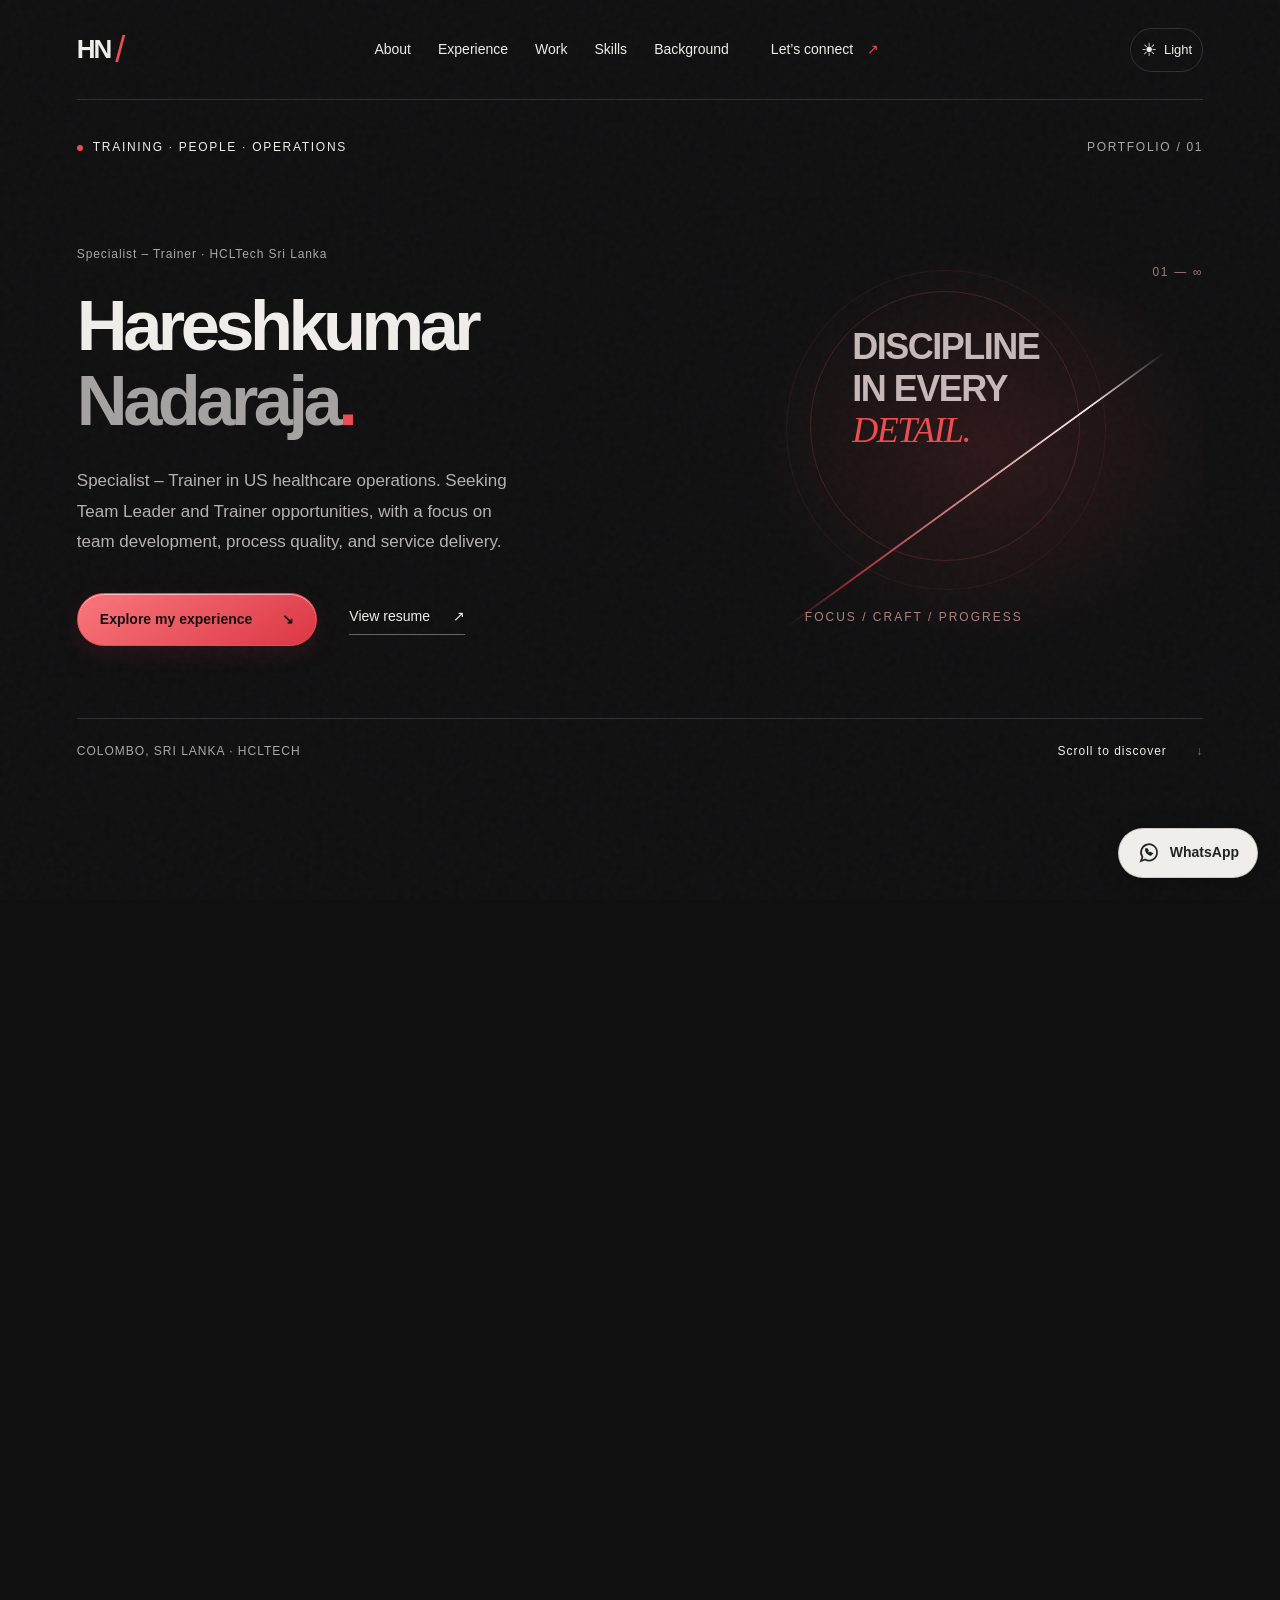
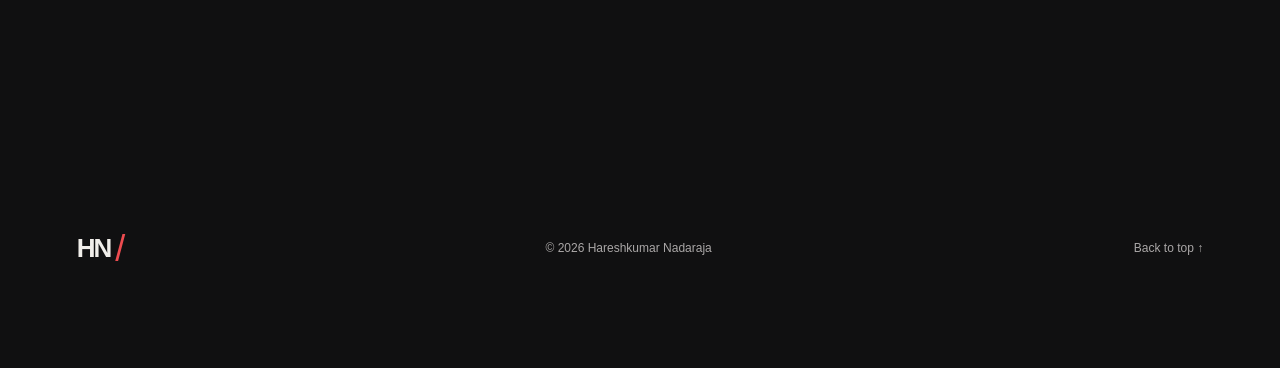
==== commit a2685507: "Focus profile on Team Leader and Trainer opportunities" ====
--- a/out/index.html
+++ b/out/index.html
@@ -4,13 +4,13 @@
   <meta charset="utf-8"><meta http-equiv="Content-Security-Policy" content="default-src 'none'; script-src 'self'; style-src 'self'; img-src 'self' data:; font-src 'self'; connect-src 'none'; object-src 'none'; base-uri 'none'; form-action 'none'"><meta name="referrer" content="no-referrer">
   <meta name="viewport" content="width=device-width, initial-scale=1">
   <meta name="theme-color" content="#101011">
-  <meta name="description" content="Hareshkumar Nadaraja — Specialist–Trainer at HCLTech Sri Lanka and software engineering undergraduate. Experience, projects, skills, and contact.">
-  <title>Hareshkumar Nadaraja | Portfolio</title>
+  <meta name="description" content="Hareshkumar Nadaraja, Specialist – Trainer at HCLTech. Explore healthcare operations, training, compliance, and experience relevant to Team Leader and Trainer roles.">
+  <title>Hareshkumar Nadaraja | Trainer &amp; Team Leader Candidate</title>
   <link rel="icon" href="favicon.svg" type="image/svg+xml">
   <link rel="stylesheet" href="styles.css">
   <script src="theme-init.js"></script>
   <script src="script.js" defer></script>
-<link rel="canonical" href="https://hareshkumar10.vercel.app/"><link rel="apple-touch-icon" sizes="180x180" href="apple-touch-icon.png"><meta property="og:type" content="website"><meta property="og:title" content="Hareshkumar Nadaraja | Portfolio"><meta property="og:description" content="Explore Hareshkumar Nadaraja’s experience at HCLTech, software engineering projects, technical skills, education, and contact details."><meta property="og:url" content="https://hareshkumar10.vercel.app/"><meta name="twitter:card" content="summary"><meta name="twitter:title" content="Hareshkumar Nadaraja | Portfolio"><meta name="twitter:description" content="Explore Hareshkumar Nadaraja’s experience at HCLTech, software engineering projects, technical skills, education, and contact details."></head>
+<link rel="canonical" href="https://hareshkumar10.vercel.app/"><link rel="apple-touch-icon" sizes="180x180" href="apple-touch-icon.png"><meta property="og:type" content="website"><meta property="og:title" content="Hareshkumar Nadaraja | Trainer &amp; Team Leader Candidate"><meta property="og:description" content="Hareshkumar Nadaraja, Specialist – Trainer at HCLTech. Explore healthcare operations, training, compliance, and experience relevant to Team Leader and Trainer roles."><meta property="og:url" content="https://hareshkumar10.vercel.app/"><meta name="twitter:card" content="summary"><meta name="twitter:title" content="Hareshkumar Nadaraja | Trainer &amp; Team Leader Candidate"><meta name="twitter:description" content="Hareshkumar Nadaraja, Specialist – Trainer at HCLTech. Explore healthcare operations, training, compliance, and experience relevant to Team Leader and Trainer roles."></head>
 <body>
   <a class="skip-link" href="#main">Skip to content</a>
   <header class="header">
@@ -22,23 +22,23 @@
   </header>
   <main id="main">
     <section class="hero" id="home" aria-labelledby="hero-title">
-      <div class="hero-top"><span class="eyebrow"><i></i> TRAINING · OPERATIONS · SOFTWARE</span><span class="edition">PORTFOLIO / 01</span></div>
+      <div class="hero-top"><span class="eyebrow"><i></i> TRAINING · PEOPLE · OPERATIONS</span><span class="edition">PORTFOLIO / 01</span></div>
       <div class="hero-grid">
-        <div class="hero-copy"><p class="overline">Specialist – Trainer · HCLTech Sri Lanka</p><h1 id="hero-title">Hareshkumar<br><span>Nadaraja<span class="red">.</span></span></h1><p class="hero-description">Specialist – Trainer at HCLTech Sri Lanka and software engineering undergraduate. Connecting people, processes, and technology with purpose.</p><div class="hero-actions"><a class="button primary" href="#projects">Explore my work <span aria-hidden="true">↘</span></a><a class="text-link" href="resume.html">View resume <span aria-hidden="true">↗</span></a></div></div>
+        <div class="hero-copy"><p class="overline">Specialist – Trainer · HCLTech Sri Lanka</p><h1 id="hero-title">Hareshkumar<br><span>Nadaraja<span class="red">.</span></span></h1><p class="hero-description">Specialist – Trainer in US healthcare operations. Seeking Team Leader and Trainer opportunities, with a focus on team development, process quality, and service delivery.</p><div class="hero-actions"><a class="button primary" href="#experience">Explore my experience <span aria-hidden="true">↘</span></a><a class="text-link" href="resume.html">View resume <span aria-hidden="true">↗</span></a></div></div>
         <div class="hero-art" aria-hidden="true"><div class="orbit orbit-one"></div><div class="orbit orbit-two"></div><span class="art-word">DISCIPLINE<br>IN EVERY<br><em>DETAIL.</em></span><div class="draw-line"></div><span class="art-label">FOCUS / CRAFT / PROGRESS</span><span class="art-index">01 — ∞</span></div>
       </div>
       <div class="hero-bottom"><span>COLOMBO, SRI LANKA · HCLTECH</span><a href="#about">Scroll to discover <span aria-hidden="true">↓</span></a></div>
     </section>
-    <section class="section about reveal" id="about" aria-labelledby="about-title"><div class="section-label"><span>01 / ABOUT</span><div></div></div><div class="about-grid"><h2 id="about-title">Professional summary</h2><div><p class="lead">I bring an operational perspective to software engineering.</p><p>My experience spans healthcare credentialing, training, documentation, and customer service. At HCLTech, I help teams improve accuracy, compliance, and the way work gets done.</p><p>Alongside my professional work, I’m pursuing a BSc (Hons) in Software Engineering at ICBT Campus. I bring technical knowledge, team collaboration, and careful problem-solving to practical challenges.</p><a class="text-link" href="https://www.linkedin.com/in/hareshkumarnadaraja" target="_blank" rel="noopener noreferrer">Connect on LinkedIn <span aria-hidden="true">↗</span></a></div></div></section>
-    <section class="section reveal" id="experience" aria-labelledby="experience-title"><div class="section-label"><span>02 / EXPERIENCE</span><div></div></div><div class="section-heading"><h2 id="experience-title">Professional experience</h2><p>Professional experience</p></div><article class="experience-row"><div class="experience-number">01</div><div><h3>Specialist – Trainer</h3><p class="employer">HCLTech Sri Lanka · Colombo 02</p><p class="job-date">Oct 2025 – Present</p></div><div><p>Lead training and development for US healthcare provider credentialing. Support compliant, accurate workflows and associate performance, and coordinate employee background verification with HR.</p></div></article><article class="experience-row"><div class="experience-number">02</div><div><h3>Process Analyst</h3><p class="employer">HCLTech Sri Lanka · Colombo 02</p><p class="job-date">Apr 2024 – Sep 2025</p></div><div><p>Managed provider credentialing and re-credentialing, verified qualifications, licences, and employment history, and resolved discrepancies to strengthen data integrity and workflow efficiency.</p></div></article><article class="experience-row"><div class="experience-number">03</div><div><h3>Executive of Collection</h3><p class="employer">Legacy Health LLC · Colombo 03</p><p class="job-date">Oct 2023 – Mar 2024</p></div><div><p>Led insurance follow-up and reimbursement activities. Managed post-negotiation tasks and resolved outstanding payments to support revenue collection.</p></div></article><article class="experience-row"><div class="experience-number">04</div><div><h3>Documentation Associate — Patpat.lk</h3><p class="employer">Patpat.lk (CDB Finance PLC) · Colombo 07</p><p class="job-date">May 2022 – Oct 2023</p></div><div><p>Managed ad approvals with the marketing team to support accurate, compliant advertisements. Supported premium ad management and monetisation opportunities.</p></div></article><article class="experience-row"><div class="experience-number">05</div><div><h3>Documentation Associate — Nawaloka Hospitals</h3><p class="employer">Nawaloka Hospitals PLC · Colombo 02</p><p class="job-date">Aug 2021 – May 2022</p></div><div><p>Managed Molecular Biology documentation, test results, and customer information. Used Excel and Microsoft Office for data management and handled patient calls with care and confidentiality.</p></div></article></section>
+    <section class="section about reveal" id="about" aria-labelledby="about-title"><div class="section-label"><span>01 / ABOUT</span><div></div></div><div class="about-grid"><h2 id="about-title">Professional summary</h2><div><p class="lead">I help teams strengthen process knowledge, accuracy, and service delivery.</p><p>Specialist – Trainer at HCLTech Sri Lanka with experience in US healthcare provider credentialing, training and development, quality assurance, and process compliance. My earlier roles span credentialing operations, insurance collections, documentation, and patient communication.</p><p>Seeking Team Leader and Trainer opportunities in healthcare and BPO operations. I bring cross-functional coordination, discrepancy resolution, and workflow improvement experience, supported by an Emerging Leader Award and recognition for DEA automation implementation. My ongoing software engineering studies complement this operational background.</p><a class="text-link" href="https://www.linkedin.com/in/hareshkumarnadaraja" target="_blank" rel="noopener noreferrer">Connect on LinkedIn <span aria-hidden="true">↗</span></a></div></div></section>
+    <section class="section reveal" id="experience" aria-labelledby="experience-title"><div class="section-label"><span>02 / EXPERIENCE</span><div></div></div><div class="section-heading"><h2 id="experience-title">Professional experience</h2><p>Professional experience</p></div><article class="experience-row"><div class="experience-number">01</div><div><h3>Specialist – Trainer</h3><p class="employer">HCLTech Sri Lanka · Colombo 02</p><p class="job-date">Oct 2025 – Present</p></div><div><p>Lead training and development initiatives for US healthcare provider credentialing processes. Support associate performance through a focus on process accuracy, compliance, and workflow efficiency. Coordinate with HR to initiate background verification for new employees.</p></div></article><article class="experience-row"><div class="experience-number">02</div><div><h3>Process Analyst</h3><p class="employer">HCLTech Sri Lanka · Colombo 02</p><p class="job-date">Apr 2024 – Sep 2025</p></div><div><p>Managed provider credentialing and re-credentialing, verified qualifications, licences, and employment history, and resolved discrepancies to strengthen data integrity and workflow efficiency.</p></div></article><article class="experience-row"><div class="experience-number">03</div><div><h3>Executive of Collection</h3><p class="employer">Legacy Health LLC · Colombo 03</p><p class="job-date">Oct 2023 – Mar 2024</p></div><div><p>Led insurance follow-up and reimbursement activities. Managed post-negotiation tasks and resolved outstanding payments to support revenue collection.</p></div></article><article class="experience-row"><div class="experience-number">04</div><div><h3>Documentation Associate — Patpat.lk</h3><p class="employer">Patpat.lk (CDB Finance PLC) · Colombo 07</p><p class="job-date">May 2022 – Oct 2023</p></div><div><p>Managed ad approvals with the marketing team to support accurate, compliant advertisements. Supported premium ad management and monetisation opportunities.</p></div></article><article class="experience-row"><div class="experience-number">05</div><div><h3>Documentation Associate — Nawaloka Hospitals</h3><p class="employer">Nawaloka Hospitals PLC · Colombo 02</p><p class="job-date">Aug 2021 – May 2022</p></div><div><p>Managed Molecular Biology documentation, test results, and customer information. Used Excel and Microsoft Office for data management and handled patient calls with care and confidentiality.</p></div></article></section>
     <section class="section projects reveal" id="projects" aria-labelledby="projects-title"><div class="section-label"><span>03 / SELECTED WORK</span><div></div></div><div class="section-heading"><h2 id="projects-title">Ideas put<br><em>into practice.</em></h2><p>Selected software and website projects</p></div><div class="project-grid">
       <article class="project-card"><div class="project-visual clinic" aria-hidden="true"><span class="visual-id">SYSTEM / 01</span><div class="interface-demo"><div class="demo-top"><b>SUNRISE</b><span>CLINIC MANAGEMENT</span></div><div class="demo-body"><div class="demo-sidebar"><i></i><i></i><i></i></div><div class="demo-content"><div class="demo-heading"></div><div class="demo-panels"><i></i><i></i><i></i></div><div class="demo-lines"><i></i><i></i><i></i></div></div></div></div><span class="concept-label">CONCEPT VISUAL · NOT AN APPLICATION SCREENSHOT</span></div><div class="project-copy"><div class="project-meta"><span>SOFTWARE PROJECT</span><span>01</span></div><h3>Sunrise Dental Clinic<br>Management System</h3><p>A CIS6003 academic desktop application for patients, appointments, treatments, and billing.</p><div class="tags"><span>Java 21 / Swing</span><span>MySQL / JDBC</span><span>Academic project</span></div><details class="project-details" id="details-sunrise"><summary>View project details <span aria-hidden="true">＋</span></summary><div class="detail-body"><p class="detail-label"><strong>Academic project · CIS6003 Advanced Programming</strong></p><p>A completed academic Java desktop application covering patient records, appointments, clinical notes, billing, staff accounts, and clinic reports.</p><p class="detail-label"><strong>Languages &amp; libraries</strong></p><p>Java 21, Swing for desktop screens, SQL and MySQL for persistence, MySQL Connector/J (JDBC) for database access, jBCrypt for password hashing, NetBeans AbsoluteLayout for forms, and JUnit for tests. A small Java HTTP/JSON service provides appointment lookup.</p><p class="detail-label"><strong>Development &amp; testing tools</strong></p><p>Apache NetBeans 25, Apache Ant, MySQL Server and Workbench, Git, and GitHub. The GitHub Actions workflow prepares a MySQL test database, runs tests, and builds the application with Ant.</p><p class="detail-label"><strong>Clinic workflow</strong></p><ol><li>A staff member signs in; requested accounts require administrator approval and role-based access controls available actions.</li><li>Register or find a patient, check dentist availability, and book or reschedule an appointment.</li><li>Record clinical findings, treatment notes, and the treatment provided.</li><li>Create an invoice, record payment, and produce a receipt.</li><li>Review reports and audit history; administrators manage staff and clinic settings.</li></ol><p class="detail-label"><strong>Architecture &amp; source structure</strong></p><p>Swing screens → service-layer rules → data access objects (DAOs) → MySQL. The appointment lookup API also calls the service layer.</p><ul><li><code>src/</code> — Java classes, NetBeans forms, models, services, DAOs, and HTTP service.</li><li><code>database/</code> — schema, sample records, and database checks.</li><li><code>test/</code> — service integration, validation, access-control, and export tests.</li><li><code>config/application.properties</code> — optional local database settings (not committed); <code>lib/</code> — supporting libraries.</li><li><code>build.xml</code> — clean, test, and JAR packaging tasks.</li></ul><a class="text-link" href="https://github.com/Hareshkumar10/sunrise-dental-clinic-management-system" target="_blank" rel="noopener noreferrer">View academic project on GitHub ↗</a></div></details></div></article>
       <article class="project-card"><div class="project-visual jewellery" aria-hidden="true"><span class="visual-id">WEB / 02</span><div class="jewellery-type"><span>KJ</span><b>KAWSHALYA</b><small>J E W E L L E R S</small><div></div></div><span class="concept-label">TYPOGRAPHIC CONCEPT · NOT THE LIVE WEBSITE</span></div><div class="project-copy"><div class="project-meta"><span>WEBSITE PROJECT</span><span>02</span></div><h3>Kawshalya Jewellers<br>website</h3><p>A multilingual jewellery catalogue prototype with product management, gold rates, and WhatsApp enquiries.</p><div class="tags"><span>TypeScript / React</span><span>Drizzle / D1</span><span>Prototype</span></div><details class="project-details" id="details-kawshalya"><summary>View project details <span aria-hidden="true">＋</span></summary><div class="detail-body"><p class="detail-label"><strong>Business website · Catalogue prototype</strong></p><p>A multilingual jewellery catalogue prototype for English, Tamil, and Sinhala visitors. Product content, photography, pricing, and translations require owner review before launch.</p><p class="detail-label"><strong>Languages &amp; frameworks</strong></p><p>TypeScript, React, Vinext, HTML and CSS with Tailwind CSS. API routes use prepared SQL statements directly against Cloudflare D1 (SQLite). Drizzle defines the schema and supports migration tooling; the server targets Cloudflare Workers.</p><p class="detail-label"><strong>Development &amp; quality tools</strong></p><p>Node.js, npm, Vite, Wrangler, and Drizzle Kit for database migrations. The project includes Node-based validation tests, HTTP integration checks, and production build tasks.</p><p class="detail-label"><strong>Visitor &amp; administrator workflow</strong></p><ol><li>Visitors choose a language, browse published products, and open an item to inspect material, price, and availability.</li><li>A product enquiry opens WhatsApp with item details. The catalogue supports price-on-enquiry items and does not process checkout or payments.</li><li>An authorised administrator creates or edits products, assigns a unique item number, and controls draft or published status.</li><li>The administrator updates stock and 22K / 24K gold rates in LKR; rates older than 24 hours are marked as stale.</li></ol><p class="detail-label"><strong>Architecture &amp; source structure</strong></p><p>React storefront / admin interface → server API and validation → prepared SQL queries → D1 database. Admin access is checked server-side against an allowlist using the hosting identity integration.</p><ul><li><code>app/storefront.tsx</code> — catalogue navigation and product details.</li><li><code>app/admin/</code> — protected product and gold-rate editor.</li><li><code>app/api/</code> — public catalogue reads and administrator updates.</li><li><code>lib/content.ts</code> — translations, LKR formatting, and WhatsApp enquiry text.</li><li><code>lib/auth.ts</code> and <code>lib/validation.ts</code> — access and input checks.</li><li><code>db/queries.ts</code> — D1 access and shared query columns; <code>db/schema.ts</code> / <code>drizzle/</code> — schema and migrations; <code>tests/</code> — validation and HTTP checks.</li></ul><p class="detail-label"><strong>Data safeguards</strong></p><p>Prepared database queries, unique item-number constraints, same-origin checks for changes, and version checks to prevent overwriting another administrator’s edits.</p><a class="text-link" href="mailto:hareshkumar.hk2001@gmail.com?subject=Kawshalya%20website%20enquiry">Ask about this prototype ↗</a></div></details></div></article>
       <article class="project-card portfolio-project"><div class="samurai-visual"><span class="samurai-badge">DESIGNED & BUILT / 03</span><div class="portfolio-monogram" aria-label="HN personal monogram"><span>H<span class="red">/</span>N</span><small>HARESHKUMAR NADARAJA</small></div><span class="samurai-signature">HN <span>/</span> DIGITAL CRAFT</span></div><div class="project-copy"><div class="project-meta"><span>PERSONAL WEBSITE</span><span class="live-tag">YOU’RE HERE</span></div><h3>Samurai Portfolio<span class="red">.</span></h3><p class="portfolio-tagline">Sharp identity. Smooth experience.</p><p>A personal portfolio bringing my professional journey and projects together through samurai-inspired visuals, glossy details, and lightweight katana transitions.</p><div class="tags"><span>HTML / CSS / JavaScript</span><span>Dark + light mode</span><span>Responsive design</span></div><div class="portfolio-actions"><a class="button primary" href="#home">Explore the portfolio <span aria-hidden="true">↗</span></a><details class="project-details" id="details-portfolio"><summary>View project details <span aria-hidden="true">＋</span></summary><div class="detail-body"><p class="detail-label"><strong>Personal website · Live portfolio</strong></p><p>A responsive portfolio presenting professional experience, technical skills, education, awards, and project case studies with a printable resume.</p><p class="detail-label"><strong>Languages &amp; tools</strong></p><p>Semantic HTML5, CSS3, and vanilla JavaScript. Node.js prepares the static build; Git and GitHub track the source, and Vercel hosts the public site. Browser checks use Playwright and axe for responsive behaviour and accessibility.</p><p class="detail-label"><strong>Visitor workflow</strong></p><ol><li>Explore the profile, work history, and skills using desktop or mobile navigation.</li><li>Expand a project to review its technology, workflow, and structure.</li><li>Switch between saved dark and light themes, or use the print-friendly resume.</li><li>Connect through LinkedIn, GitHub, WhatsApp, email, or phone links.</li></ol><p class="detail-label"><strong>Architecture &amp; file structure</strong></p><p>Browser → static HTML, CSS, and JavaScript. Native project disclosures work without JavaScript; scripts enhance navigation, theme persistence, and scroll reveals. No application backend or database is required.</p><ul><li><code>index.html</code> — semantic sections, project details, and search metadata.</li><li><code>styles.css</code> — responsive grids, themes, glossy surfaces, and reduced-motion styles.</li><li><code>theme-init.js</code> / <code>script.js</code> — saved theme, mobile navigation, and reveals.</li><li><code>resume.html</code>, <code>resume.css</code>, <code>resume.js</code>, and <code>resume.txt</code> — printable and plain-text resume.</li><li><code>build.cjs</code> → <code>out/</code> — explicit production asset build.</li><li><code>vercel.json</code> — hosting and security headers; <code>robots.txt</code> / <code>sitemap.xml</code> — search discovery.</li></ul><p class="detail-label"><strong>Build &amp; release workflow</strong></p><p>Edit source → generate static output → check navigation, project disclosures, themes, accessibility, and mobile layouts → commit and push to GitHub → deploy to Vercel → verify the public site.</p><a class="text-link" href="https://github.com/Hareshkumar10/Hareshkumar-portfolio" target="_blank" rel="noopener noreferrer">View source on GitHub ↗</a></div></details></div></div></article>
     </div></section>
-    <section class="section reveal" id="skills" aria-labelledby="skills-title"><div class="section-label"><span>04 / TOOLKIT</span><div></div></div><div class="section-heading"><h2 id="skills-title">Skills & competencies</h2><p>Resume-backed strengths and hands-on project experience, including academic work and prototypes.</p></div><div class="skills-grid"><article><span class="skill-index">/ 01</span><h3>Software &amp; web development</h3><ul><li>Java, C#, ASP.NET &amp; object-oriented programming</li><li>HTML5, CSS3 &amp; JavaScript — portfolio project</li><li>TypeScript, React, Vinext &amp; Tailwind CSS — catalogue prototype</li><li>Java Swing desktop interfaces — Sunrise academic project</li><li>Android Studio, data structures &amp; algorithms</li></ul></article><article><span class="skill-index">/ 02</span><h3>Databases &amp; application design</h3><ul><li>SQL, MySQL, Microsoft SQL Server (MSSQL) &amp; MongoDB</li><li>JDBC and UI / service / DAO separation — Sunrise</li><li>Cloudflare D1 / SQLite, prepared SQL &amp; Drizzle schema tooling — prototype</li><li>HTTP / JSON APIs, input validation &amp; role-based access — project practice</li><li>Process documentation &amp; workflow design</li></ul></article><article><span class="skill-index">/ 03</span><h3>Engineering tools &amp; quality</h3><ul><li>Git &amp; GitHub version control</li><li>NetBeans, Apache Ant &amp; JUnit — Sunrise</li><li>Node.js, npm, Vite &amp; Wrangler — web project tooling</li><li>Unit / integration testing &amp; GitHub Actions — Sunrise</li><li>Responsive design, accessibility checks &amp; Vercel deployment — portfolio</li><li>IT project management</li></ul></article><article><span class="skill-index">/ 04</span><h3>AI &amp; productivity</h3><ul><li>AI prompt engineering</li><li>AI-assisted content generation</li><li>Workflow automation implementation — DEA credentialing initiative</li><li>Advanced Excel &amp; Microsoft Office</li><li>Google Workspace</li></ul></article><article><span class="skill-index">/ 05</span><h3>Healthcare operations</h3><ul><li>US healthcare provider credentialing &amp; re-credentialing</li><li>Training &amp; development</li><li>Quality assurance &amp; compliance</li><li>Revenue cycle management &amp; collections</li><li>Background verification coordination</li><li>Data integrity &amp; discrepancy resolution</li></ul></article><article><span class="skill-index">/ 06</span><h3>Communication &amp; leadership</h3><ul><li>Cross-functional teamwork</li><li>Client &amp; patient communication</li><li>Problem-solving &amp; workflow optimisation</li><li>Team training and knowledge sharing</li><li>Tamil, English &amp; Sinhala</li></ul></article></div></section>
+    <section class="section reveal" id="skills" aria-labelledby="skills-title"><div class="section-label"><span>04 / TOOLKIT</span><div></div></div><div class="section-heading"><h2 id="skills-title">Skills & competencies</h2><p>Training, healthcare operations, and team collaboration, supported by digital and technical skills.</p></div><div class="skills-grid"><article><span class="skill-index">/ 01</span><h3>Healthcare operations</h3><ul><li>US healthcare provider credentialing &amp; re-credentialing</li><li>Training &amp; development</li><li>Quality assurance &amp; compliance</li><li>Revenue cycle management &amp; collections</li><li>Background verification coordination</li><li>Data integrity &amp; discrepancy resolution</li></ul></article><article><span class="skill-index">/ 02</span><h3>Training &amp; team collaboration</h3><ul><li>Cross-functional teamwork</li><li>Client &amp; patient communication</li><li>Problem-solving &amp; workflow optimisation</li><li>Team training and knowledge sharing</li><li>Tamil, English &amp; Sinhala</li></ul></article><article><span class="skill-index">/ 03</span><h3>AI &amp; productivity</h3><ul><li>AI prompt engineering</li><li>AI-assisted content generation</li><li>Workflow automation implementation — DEA credentialing initiative</li><li>Advanced Excel &amp; Microsoft Office</li><li>Google Workspace</li></ul></article><article><span class="skill-index">/ 04</span><h3>Engineering tools &amp; quality</h3><ul><li>Git &amp; GitHub version control</li><li>NetBeans, Apache Ant &amp; JUnit — Sunrise</li><li>Node.js, npm, Vite &amp; Wrangler — web project tooling</li><li>Unit / integration testing &amp; GitHub Actions — Sunrise</li><li>Responsive design, accessibility checks &amp; Vercel deployment — portfolio</li><li>IT project management</li></ul></article><article><span class="skill-index">/ 05</span><h3>Databases &amp; application design</h3><ul><li>SQL, MySQL, Microsoft SQL Server (MSSQL) &amp; MongoDB</li><li>JDBC and UI / service / DAO separation — Sunrise</li><li>Cloudflare D1 / SQLite, prepared SQL &amp; Drizzle schema tooling — prototype</li><li>HTTP / JSON APIs, input validation &amp; role-based access — project practice</li><li>Process documentation &amp; workflow design</li></ul></article><article><span class="skill-index">/ 06</span><h3>Software &amp; web development</h3><ul><li>Java, C#, ASP.NET &amp; object-oriented programming</li><li>HTML5, CSS3 &amp; JavaScript — portfolio project</li><li>TypeScript, React, Vinext &amp; Tailwind CSS — catalogue prototype</li><li>Java Swing desktop interfaces — Sunrise academic project</li><li>Android Studio, data structures &amp; algorithms</li></ul></article></div></section>
     <section class="section reveal" id="education" aria-labelledby="education-title"><div class="section-label"><span>05 / BACKGROUND</span><div></div></div><div class="section-heading"><h2 id="education-title">Education & credentials</h2></div><div class="resume-background"><article><h3>Education</h3><div class="education-list"><div><p class="detail-label"><strong>BSc (Hons) Software Engineering</strong></p><p>ICBT Campus</p><span>May 2026 – In progress</span></div><div><p class="detail-label"><strong>Higher Diploma in Computing and Software Engineering</strong></p><p>ICBT Campus</p><span>August 2025</span></div><div><p class="detail-label"><strong>Certificate in Software Engineering</strong></p><p>NIBM</p><span>October 2022 – March 2023</span></div><div><p class="detail-label"><strong>Diploma in English</strong></p><p>ICBT Campus</p><span>June 2022 – November 2022</span></div><div><p class="detail-label"><strong>GCE Advanced Level</strong></p><p>Vivekananda National College, Colombo</p><span>School attendance: 2007 – 2020</span></div></div></article><div><article id="certifications"><h3>Certifications</h3><div class="credential"><p class="detail-label"><strong>Introduction to Critical Infrastructure Protection</strong></p><p>OPSWAT Academy</p></div><div class="credential"><p class="detail-label"><strong>The Fundamentals of Digital Marketing</strong></p><p>Google Digital Garage</p></div></article><article class="volunteering"><h3>Leadership & volunteering</h3><div class="credential"><p class="detail-label"><strong>Volunteer Coordinator</strong></p><p>VNC 100th Walk · March 2026</p></div><div class="credential"><p class="detail-label"><strong>Vice President</strong></p><p>Leo Club of Colombo Capital City<br>January 2018 – January 2019</p></div></article></div></div><article id="awards" class="awards"><h3>Awards & recognition</h3><div class="awards-grid"><div><span class="award-mark" aria-hidden="true">✳</span><p class="detail-label"><strong>Emerging Leader Award</strong></p><p class="award-date">DPO Leadership Townhall · HCLTech Sri Lanka</p><p>Recognised for leadership, dedication, and innovative contributions.</p></div><div><span class="award-mark" aria-hidden="true">✳</span><p class="detail-label"><strong>Star Performer</strong></p><p class="award-date">2025 · HCLTech Sri Lanka</p><p>Awarded by the Global Delivery Head for exceptional performance.</p></div><div><span class="award-mark" aria-hidden="true">✳</span><p class="detail-label"><strong>Value Contributor</strong></p><p class="award-date">May 2025 · HCLTech Sri Lanka</p><p>Recognised for successful DEA automation that improved credentialing workflow efficiency and service delivery.</p></div><div><span class="award-mark" aria-hidden="true">✳</span><p class="detail-label"><strong>Quarterly Excellence</strong></p><p class="award-date">2025 · HCLTech Sri Lanka</p><p>All-Rounder, April–June quarter; Top Performer, January–March quarter.</p></div><div><span class="award-mark" aria-hidden="true">✳</span><p class="detail-label"><strong>Monthly Excellence — 1st Place</strong></p><p class="award-date">May & June 2025 · HCLTech Sri Lanka</p><p>First place for two consecutive months.</p></div><div><span class="award-mark" aria-hidden="true">✳</span><p class="detail-label"><strong>Certificates of Recognition</strong></p><p class="award-date">February & December 2025 · HCLTech Sri Lanka</p><p>Formal recognition for dedication and innovative contributions.</p></div></div></article></section>
-    <section class="section contact reveal" id="contact" aria-labelledby="contact-title"><div class="section-label"><span>06 / CONTACT</span><div></div></div><p class="eyebrow">THE NEXT CHAPTER STARTS WITH A CONVERSATION</p><h2 id="contact-title">Let’s build something<br><em>with purpose.</em><span class="red"> ↗</span></h2><div class="contact-links"><a class="button primary" href="https://wa.me/94764041027" target="_blank" rel="noopener noreferrer">Chat on WhatsApp <span aria-hidden="true">↗</span></a><a class="button" href="https://www.linkedin.com/in/hareshkumarnadaraja" target="_blank" rel="noopener noreferrer">Connect on LinkedIn <span aria-hidden="true">↗</span></a><a class="button" href="https://github.com/Hareshkumar10" target="_blank" rel="noopener noreferrer">GitHub ↗</a></div><p class="contact-email"><a href="mailto:hareshkumar.hk2001@gmail.com">hareshkumar.hk2001@gmail.com ↗</a></p><p class="contact-note">WhatsApp: <a href="https://wa.me/94764041027" target="_blank" rel="noopener noreferrer">+94 76 404 1027</a> · Phone: <a href="tel:+94715946881">+94 71 594 6881</a></p></section>
+    <section class="section contact reveal" id="contact" aria-labelledby="contact-title"><div class="section-label"><span>06 / CONTACT</span><div></div></div><p class="eyebrow">THE NEXT CHAPTER STARTS WITH A CONVERSATION</p><h2 id="contact-title">Let’s talk about<br><em>your team.</em><span class="red"> ↗</span></h2><p>Open to Team Leader and Trainer opportunities in healthcare and BPO operations.</p><div class="contact-links"><a class="button primary" href="https://wa.me/94764041027" target="_blank" rel="noopener noreferrer">Chat on WhatsApp <span aria-hidden="true">↗</span></a><a class="button" href="https://www.linkedin.com/in/hareshkumarnadaraja" target="_blank" rel="noopener noreferrer">Connect on LinkedIn <span aria-hidden="true">↗</span></a><a class="button" href="https://github.com/Hareshkumar10" target="_blank" rel="noopener noreferrer">GitHub ↗</a></div><p class="contact-email"><a href="mailto:hareshkumar.hk2001@gmail.com">hareshkumar.hk2001@gmail.com ↗</a></p><p class="contact-note">WhatsApp: <a href="https://wa.me/94764041027" target="_blank" rel="noopener noreferrer">+94 76 404 1027</a> · Phone: <a href="tel:+94715946881">+94 71 594 6881</a></p></section>
   </main>
   <footer><a class="brand" href="#home">HN<span class="brand-slash">/</span></a><span>© <span id="year">2026</span> Hareshkumar Nadaraja</span><a href="#home">Back to top ↑</a></footer>
   <a class="whatsapp-float" href="https://wa.me/94764041027" target="_blank" rel="noopener noreferrer" aria-label="Chat with Hareshkumar on WhatsApp, opens in a new tab"><svg viewBox="0 0 24 24" fill="none" stroke="currentColor" stroke-width="1.7" aria-hidden="true"><path d="M20 11.5a8 8 0 0 1-11.9 7L4 20l1.5-4.1A8 8 0 1 1 20 11.5Z"/><path d="M9 8c-.7 2.7 1.8 5.2 4.5 6l1.5-1.5-2-1-1 1-2-2 .9-1L10 8Z"/></svg><span>WhatsApp</span></a>
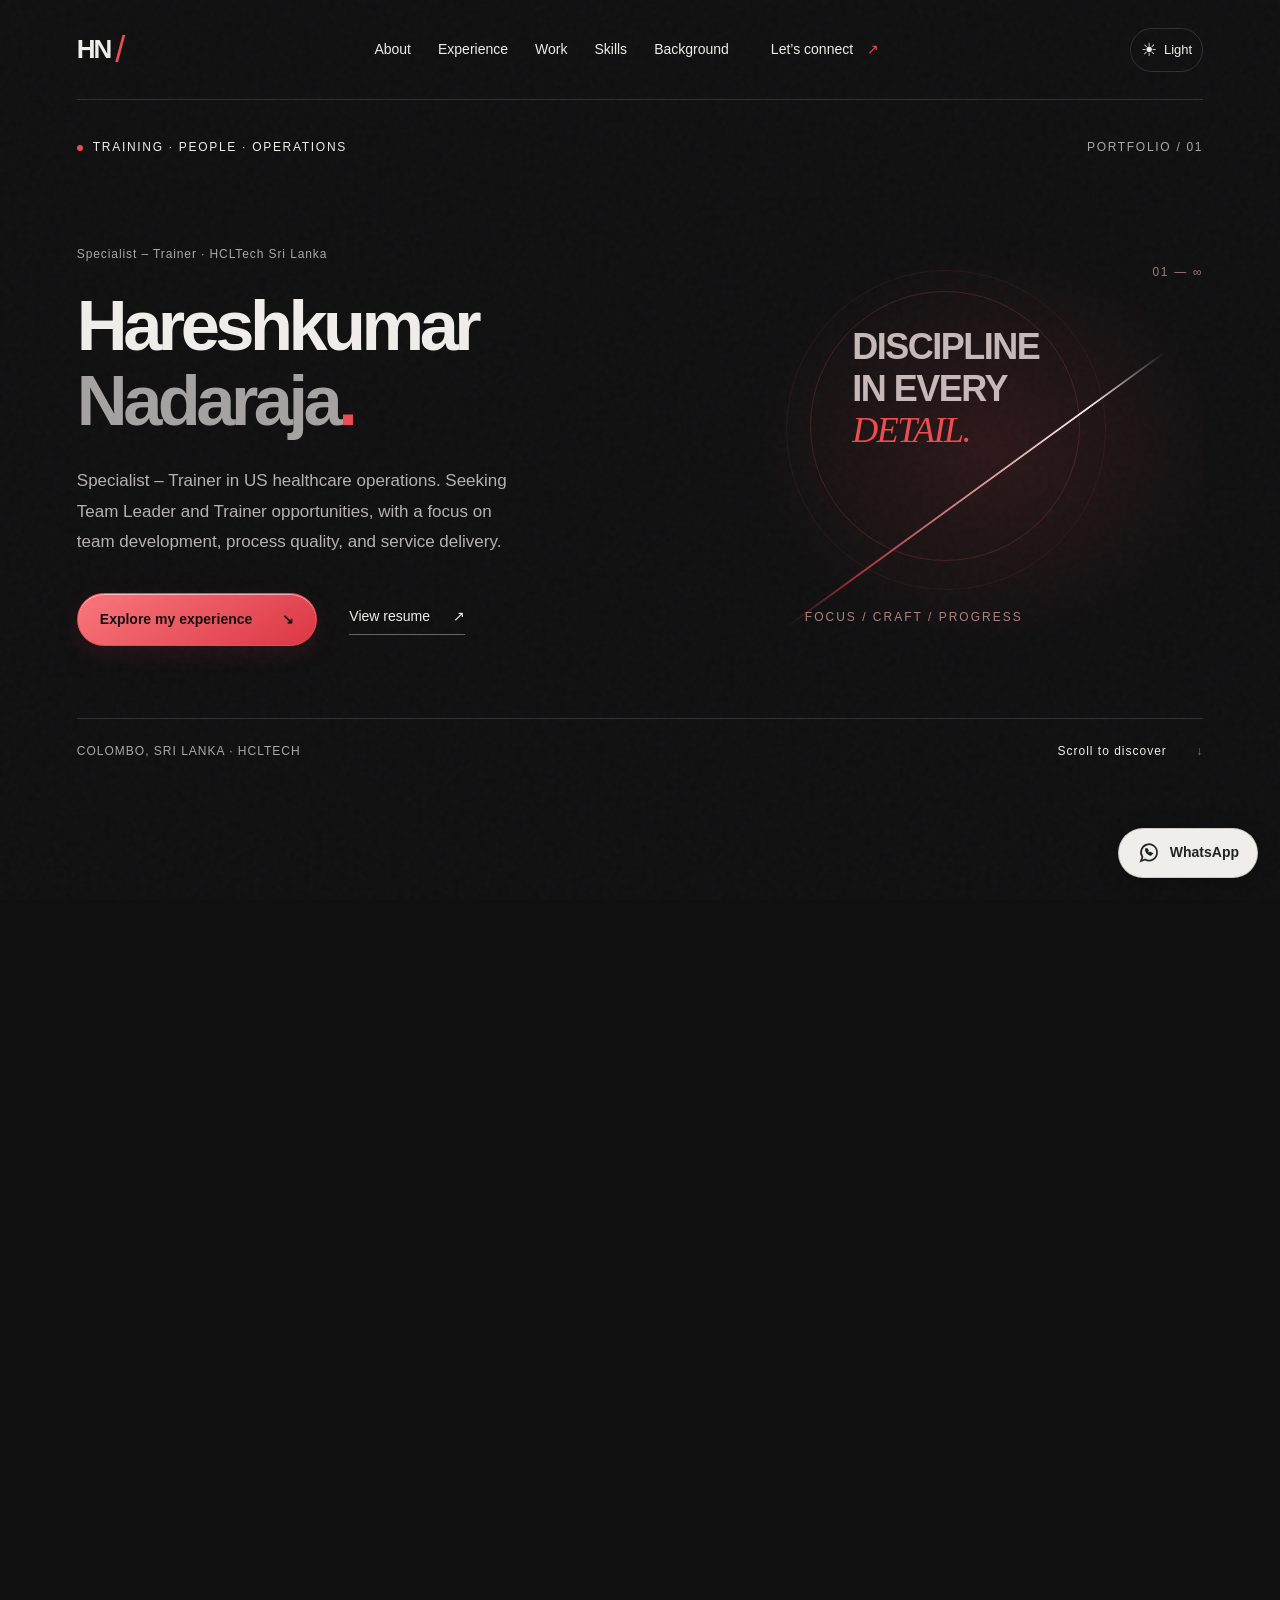
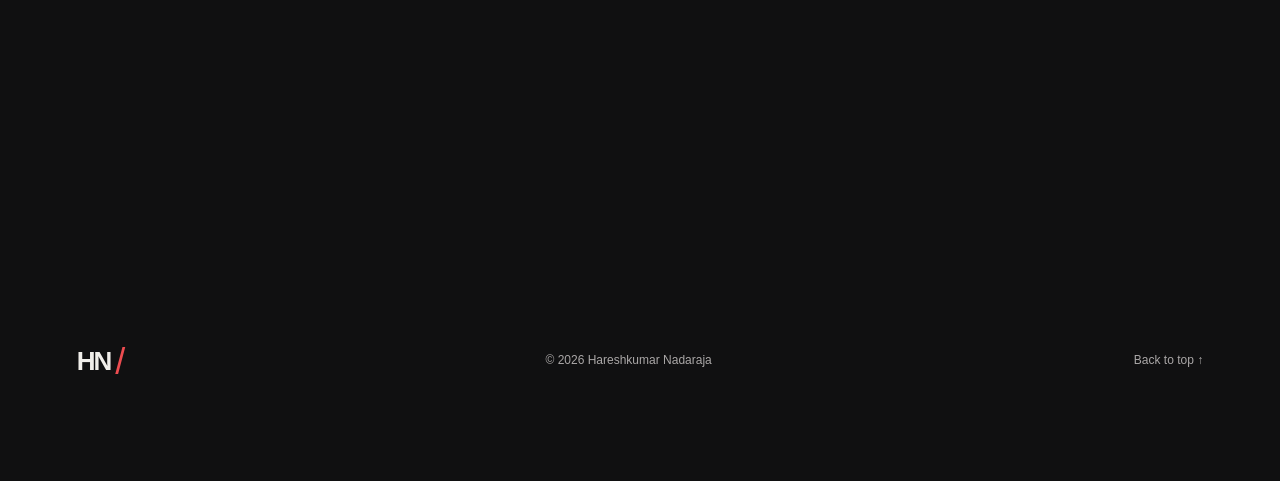
==== commit 62dc76a7: "Improve ATS targeting and search metadata" ====
--- a/out/index.html
+++ b/out/index.html
@@ -4,14 +4,16 @@
   <meta charset="utf-8"><meta http-equiv="Content-Security-Policy" content="default-src 'none'; script-src 'self'; style-src 'self'; img-src 'self' data:; font-src 'self'; connect-src 'none'; object-src 'none'; base-uri 'none'; form-action 'none'"><meta name="referrer" content="no-referrer">
   <meta name="viewport" content="width=device-width, initial-scale=1">
   <meta name="theme-color" content="#101011">
+  <meta name="robots" content="index, follow, max-image-preview:large, max-snippet:-1, max-video-preview:-1">
+  <meta name="author" content="Hareshkumar Nadaraja">
   <meta name="description" content="Hareshkumar Nadaraja, Specialist – Trainer at HCLTech. Explore healthcare operations, training, compliance, and experience relevant to Team Leader and Trainer roles.">
-  <title>Hareshkumar Nadaraja | Trainer &amp; Team Leader Candidate</title>
+  <title>Hareshkumar Nadaraja | Team Leader &amp; Trainer</title>
   <link rel="icon" href="favicon.svg" type="image/svg+xml">
   <link rel="stylesheet" href="styles.css">
   <script src="theme-init.js"></script>
   <script src="script.js" defer></script>
-<link rel="canonical" href="https://hareshkumar10.vercel.app/"><link rel="apple-touch-icon" sizes="180x180" href="apple-touch-icon.png"><meta property="og:type" content="website"><meta property="og:title" content="Hareshkumar Nadaraja | Trainer &amp; Team Leader Candidate"><meta property="og:description" content="Hareshkumar Nadaraja, Specialist – Trainer at HCLTech. Explore healthcare operations, training, compliance, and experience relevant to Team Leader and Trainer roles."><meta property="og:url" content="https://hareshkumar10.vercel.app/"><meta name="twitter:card" content="summary"><meta name="twitter:title" content="Hareshkumar Nadaraja | Trainer &amp; Team Leader Candidate"><meta name="twitter:description" content="Hareshkumar Nadaraja, Specialist – Trainer at HCLTech. Explore healthcare operations, training, compliance, and experience relevant to Team Leader and Trainer roles."></head>
-<body>
+<link rel="canonical" href="https://hareshkumar10.vercel.app/"><link rel="apple-touch-icon" sizes="180x180" href="apple-touch-icon.png"><meta property="og:type" content="website"><meta property="og:title" content="Hareshkumar Nadaraja | Team Leader &amp; Trainer"><meta property="og:description" content="Hareshkumar Nadaraja, Specialist – Trainer at HCLTech. Explore healthcare operations, training, compliance, and experience relevant to Team Leader and Trainer roles."><meta property="og:url" content="https://hareshkumar10.vercel.app/"><meta property="og:site_name" content="Hareshkumar Nadaraja Portfolio"><meta property="og:locale" content="en_LK"><meta property="og:image" content="https://hareshkumar10.vercel.app/og-image.png"><meta property="og:image:width" content="1200"><meta property="og:image:height" content="630"><meta property="og:image:alt" content="Hareshkumar Nadaraja — Team Leader and Trainer portfolio"><meta name="twitter:card" content="summary_large_image"><meta name="twitter:image" content="https://hareshkumar10.vercel.app/og-image.png"><meta name="twitter:image:alt" content="Hareshkumar Nadaraja — Team Leader and Trainer portfolio"><meta name="twitter:title" content="Hareshkumar Nadaraja | Team Leader &amp; Trainer"><meta name="twitter:description" content="Hareshkumar Nadaraja, Specialist – Trainer at HCLTech. Explore healthcare operations, training, compliance, and experience relevant to Team Leader and Trainer roles."><link rel="me" href="https://www.linkedin.com/in/hareshkumarnadaraja"><link rel="me" href="https://github.com/Hareshkumar10"></head>
+<body itemscope itemtype="https://schema.org/ProfilePage">
   <a class="skip-link" href="#main">Skip to content</a>
   <header class="header">
     <a class="brand" href="#home" aria-label="Hareshkumar Nadaraja, home">HN<span class="brand-slash">/</span><span class="brand-label">PERSONAL PORTFOLIO</span></a>
@@ -20,24 +22,24 @@
       <a href="#about">About</a><a href="#experience">Experience</a><a href="#projects">Work</a><a href="#skills">Skills</a><a href="#education">Background</a><a href="#contact" class="nav-contact">Let’s connect <span aria-hidden="true">↗</span></a>
     </nav>
   </header>
-  <main id="main">
+  <main id="main" itemprop="mainEntity" itemscope itemtype="https://schema.org/Person"><meta itemprop="url" content="https://hareshkumar10.vercel.app/"><meta itemprop="jobTitle" content="Specialist – Trainer"><meta itemprop="homeLocation" content="Colombo, Sri Lanka"><link itemprop="sameAs" href="https://www.linkedin.com/in/hareshkumarnadaraja"><link itemprop="sameAs" href="https://github.com/Hareshkumar10">
     <section class="hero" id="home" aria-labelledby="hero-title">
       <div class="hero-top"><span class="eyebrow"><i></i> TRAINING · PEOPLE · OPERATIONS</span><span class="edition">PORTFOLIO / 01</span></div>
       <div class="hero-grid">
-        <div class="hero-copy"><p class="overline">Specialist – Trainer · HCLTech Sri Lanka</p><h1 id="hero-title">Hareshkumar<br><span>Nadaraja<span class="red">.</span></span></h1><p class="hero-description">Specialist – Trainer in US healthcare operations. Seeking Team Leader and Trainer opportunities, with a focus on team development, process quality, and service delivery.</p><div class="hero-actions"><a class="button primary" href="#experience">Explore my experience <span aria-hidden="true">↘</span></a><a class="text-link" href="resume.html">View resume <span aria-hidden="true">↗</span></a></div></div>
+        <div class="hero-copy"><p class="overline">Specialist – Trainer · HCLTech Sri Lanka</p><h1 id="hero-title" itemprop="name">Hareshkumar<br><span>Nadaraja<span class="red">.</span></span></h1><p class="hero-description" itemprop="description">Specialist – Trainer in US healthcare operations. Seeking Team Leader and Trainer opportunities, with a focus on team development, process quality, and service delivery.</p><div class="hero-actions"><a class="button primary" href="#experience">Explore my experience <span aria-hidden="true">↘</span></a><a class="text-link" href="resume.html">View resume <span aria-hidden="true">↗</span></a></div></div>
         <div class="hero-art" aria-hidden="true"><div class="orbit orbit-one"></div><div class="orbit orbit-two"></div><span class="art-word">DISCIPLINE<br>IN EVERY<br><em>DETAIL.</em></span><div class="draw-line"></div><span class="art-label">FOCUS / CRAFT / PROGRESS</span><span class="art-index">01 — ∞</span></div>
       </div>
       <div class="hero-bottom"><span>COLOMBO, SRI LANKA · HCLTECH</span><a href="#about">Scroll to discover <span aria-hidden="true">↓</span></a></div>
     </section>
-    <section class="section about reveal" id="about" aria-labelledby="about-title"><div class="section-label"><span>01 / ABOUT</span><div></div></div><div class="about-grid"><h2 id="about-title">Professional summary</h2><div><p class="lead">I help teams strengthen process knowledge, accuracy, and service delivery.</p><p>Specialist – Trainer at HCLTech Sri Lanka with experience in US healthcare provider credentialing, training and development, quality assurance, and process compliance. My earlier roles span credentialing operations, insurance collections, documentation, and patient communication.</p><p>Seeking Team Leader and Trainer opportunities in healthcare and BPO operations. I bring cross-functional coordination, discrepancy resolution, and workflow improvement experience, supported by an Emerging Leader Award and recognition for DEA automation implementation. My ongoing software engineering studies complement this operational background.</p><a class="text-link" href="https://www.linkedin.com/in/hareshkumarnadaraja" target="_blank" rel="noopener noreferrer">Connect on LinkedIn <span aria-hidden="true">↗</span></a></div></div></section>
-    <section class="section reveal" id="experience" aria-labelledby="experience-title"><div class="section-label"><span>02 / EXPERIENCE</span><div></div></div><div class="section-heading"><h2 id="experience-title">Professional experience</h2><p>Professional experience</p></div><article class="experience-row"><div class="experience-number">01</div><div><h3>Specialist – Trainer</h3><p class="employer">HCLTech Sri Lanka · Colombo 02</p><p class="job-date">Oct 2025 – Present</p></div><div><p>Lead training and development initiatives for US healthcare provider credentialing processes. Support associate performance through a focus on process accuracy, compliance, and workflow efficiency. Coordinate with HR to initiate background verification for new employees.</p></div></article><article class="experience-row"><div class="experience-number">02</div><div><h3>Process Analyst</h3><p class="employer">HCLTech Sri Lanka · Colombo 02</p><p class="job-date">Apr 2024 – Sep 2025</p></div><div><p>Managed provider credentialing and re-credentialing, verified qualifications, licences, and employment history, and resolved discrepancies to strengthen data integrity and workflow efficiency.</p></div></article><article class="experience-row"><div class="experience-number">03</div><div><h3>Executive of Collection</h3><p class="employer">Legacy Health LLC · Colombo 03</p><p class="job-date">Oct 2023 – Mar 2024</p></div><div><p>Led insurance follow-up and reimbursement activities. Managed post-negotiation tasks and resolved outstanding payments to support revenue collection.</p></div></article><article class="experience-row"><div class="experience-number">04</div><div><h3>Documentation Associate — Patpat.lk</h3><p class="employer">Patpat.lk (CDB Finance PLC) · Colombo 07</p><p class="job-date">May 2022 – Oct 2023</p></div><div><p>Managed ad approvals with the marketing team to support accurate, compliant advertisements. Supported premium ad management and monetisation opportunities.</p></div></article><article class="experience-row"><div class="experience-number">05</div><div><h3>Documentation Associate — Nawaloka Hospitals</h3><p class="employer">Nawaloka Hospitals PLC · Colombo 02</p><p class="job-date">Aug 2021 – May 2022</p></div><div><p>Managed Molecular Biology documentation, test results, and customer information. Used Excel and Microsoft Office for data management and handled patient calls with care and confidentiality.</p></div></article></section>
+    <section class="section about reveal" id="about" aria-labelledby="about-title"><div class="section-label"><span>01 / ABOUT</span><div></div></div><div class="about-grid"><h2 id="about-title">Professional summary</h2><div><p class="lead">I help teams strengthen process knowledge, accuracy, and service delivery.</p><p>Specialist – Trainer at HCLTech Sri Lanka with experience in US healthcare provider credentialing, training and development, quality assurance, and process compliance. My earlier roles span credentialing operations, insurance collections, documentation, and patient communication.</p><p>Seeking Team Leader and Trainer opportunities in healthcare and BPO operations. I bring cross-functional coordination, discrepancy resolution, and workflow improvement experience, supported by an Emerging Leader Award and recognition for proposing a DEA automation idea and supporting automation audits. My ongoing software engineering studies complement this operational background.</p><div class="core-keywords" aria-label="Core leadership competencies"><span>Training delivery</span><span>Associate performance support</span><span>Quality assurance</span><span>Process compliance</span><span>Workflow improvement</span><span>Team coordination</span></div><a class="text-link" href="https://www.linkedin.com/in/hareshkumarnadaraja" target="_blank" rel="noopener noreferrer">Connect on LinkedIn <span aria-hidden="true">↗</span></a></div></div></section>
+    <section class="section reveal" id="experience" aria-labelledby="experience-title"><div class="section-label"><span>02 / EXPERIENCE</span><div></div></div><div class="section-heading"><h2 id="experience-title">Professional experience</h2><p>Healthcare operations, training, collections, and documentation.</p></div><article class="experience-row"><div class="experience-number">01</div><div><h3>Specialist – Trainer</h3><p class="employer">HCLTech Sri Lanka · Colombo 02</p><p class="job-date">Oct 2025 – Present</p></div><div><p>Lead training and development initiatives for US healthcare provider credentialing processes. Support associate performance through a focus on process accuracy, compliance, and workflow efficiency. Coordinate with HR to initiate background verification for new employees.</p></div></article><article class="experience-row"><div class="experience-number">02</div><div><h3>Process Analyst</h3><p class="employer">HCLTech Sri Lanka · Colombo 02</p><p class="job-date">Apr 2024 – Sep 2025</p></div><div><p>Managed provider credentialing and re-credentialing, verified qualifications, licences, and employment history, and resolved discrepancies to strengthen data integrity and workflow efficiency.</p></div></article><article class="experience-row"><div class="experience-number">03</div><div><h3>Executive of Collection</h3><p class="employer">Legacy Health LLC · Colombo 03</p><p class="job-date">Oct 2023 – Mar 2024</p></div><div><p>Led insurance follow-up and reimbursement activities. Managed post-negotiation tasks and resolved outstanding payments to support revenue collection.</p></div></article><article class="experience-row"><div class="experience-number">04</div><div><h3>Documentation Associate — Patpat.lk</h3><p class="employer">Patpat.lk (CDB Finance PLC) · Colombo 07</p><p class="job-date">May 2022 – Oct 2023</p></div><div><p>Managed ad approvals with the marketing team to support accurate, compliant advertisements. Supported premium ad management and monetisation opportunities.</p></div></article><article class="experience-row"><div class="experience-number">05</div><div><h3>Documentation Associate — Nawaloka Hospitals</h3><p class="employer">Nawaloka Hospitals PLC · Colombo 02</p><p class="job-date">Aug 2021 – May 2022</p></div><div><p>Managed Molecular Biology documentation, test results, and customer information. Used Excel and Microsoft Office for data management and handled patient calls with care and confidentiality.</p></div></article></section>
     <section class="section projects reveal" id="projects" aria-labelledby="projects-title"><div class="section-label"><span>03 / SELECTED WORK</span><div></div></div><div class="section-heading"><h2 id="projects-title">Ideas put<br><em>into practice.</em></h2><p>Selected software and website projects</p></div><div class="project-grid">
       <article class="project-card"><div class="project-visual clinic" aria-hidden="true"><span class="visual-id">SYSTEM / 01</span><div class="interface-demo"><div class="demo-top"><b>SUNRISE</b><span>CLINIC MANAGEMENT</span></div><div class="demo-body"><div class="demo-sidebar"><i></i><i></i><i></i></div><div class="demo-content"><div class="demo-heading"></div><div class="demo-panels"><i></i><i></i><i></i></div><div class="demo-lines"><i></i><i></i><i></i></div></div></div></div><span class="concept-label">CONCEPT VISUAL · NOT AN APPLICATION SCREENSHOT</span></div><div class="project-copy"><div class="project-meta"><span>SOFTWARE PROJECT</span><span>01</span></div><h3>Sunrise Dental Clinic<br>Management System</h3><p>A CIS6003 academic desktop application for patients, appointments, treatments, and billing.</p><div class="tags"><span>Java 21 / Swing</span><span>MySQL / JDBC</span><span>Academic project</span></div><details class="project-details" id="details-sunrise"><summary>View project details <span aria-hidden="true">＋</span></summary><div class="detail-body"><p class="detail-label"><strong>Academic project · CIS6003 Advanced Programming</strong></p><p>A completed academic Java desktop application covering patient records, appointments, clinical notes, billing, staff accounts, and clinic reports.</p><p class="detail-label"><strong>Languages &amp; libraries</strong></p><p>Java 21, Swing for desktop screens, SQL and MySQL for persistence, MySQL Connector/J (JDBC) for database access, jBCrypt for password hashing, NetBeans AbsoluteLayout for forms, and JUnit for tests. A small Java HTTP/JSON service provides appointment lookup.</p><p class="detail-label"><strong>Development &amp; testing tools</strong></p><p>Apache NetBeans 25, Apache Ant, MySQL Server and Workbench, Git, and GitHub. The GitHub Actions workflow prepares a MySQL test database, runs tests, and builds the application with Ant.</p><p class="detail-label"><strong>Clinic workflow</strong></p><ol><li>A staff member signs in; requested accounts require administrator approval and role-based access controls available actions.</li><li>Register or find a patient, check dentist availability, and book or reschedule an appointment.</li><li>Record clinical findings, treatment notes, and the treatment provided.</li><li>Create an invoice, record payment, and produce a receipt.</li><li>Review reports and audit history; administrators manage staff and clinic settings.</li></ol><p class="detail-label"><strong>Architecture &amp; source structure</strong></p><p>Swing screens → service-layer rules → data access objects (DAOs) → MySQL. The appointment lookup API also calls the service layer.</p><ul><li><code>src/</code> — Java classes, NetBeans forms, models, services, DAOs, and HTTP service.</li><li><code>database/</code> — schema, sample records, and database checks.</li><li><code>test/</code> — service integration, validation, access-control, and export tests.</li><li><code>config/application.properties</code> — optional local database settings (not committed); <code>lib/</code> — supporting libraries.</li><li><code>build.xml</code> — clean, test, and JAR packaging tasks.</li></ul><a class="text-link" href="https://github.com/Hareshkumar10/sunrise-dental-clinic-management-system" target="_blank" rel="noopener noreferrer">View academic project on GitHub ↗</a></div></details></div></article>
       <article class="project-card"><div class="project-visual jewellery" aria-hidden="true"><span class="visual-id">WEB / 02</span><div class="jewellery-type"><span>KJ</span><b>KAWSHALYA</b><small>J E W E L L E R S</small><div></div></div><span class="concept-label">TYPOGRAPHIC CONCEPT · NOT THE LIVE WEBSITE</span></div><div class="project-copy"><div class="project-meta"><span>WEBSITE PROJECT</span><span>02</span></div><h3>Kawshalya Jewellers<br>website</h3><p>A multilingual jewellery catalogue prototype with product management, gold rates, and WhatsApp enquiries.</p><div class="tags"><span>TypeScript / React</span><span>Drizzle / D1</span><span>Prototype</span></div><details class="project-details" id="details-kawshalya"><summary>View project details <span aria-hidden="true">＋</span></summary><div class="detail-body"><p class="detail-label"><strong>Business website · Catalogue prototype</strong></p><p>A multilingual jewellery catalogue prototype for English, Tamil, and Sinhala visitors. Product content, photography, pricing, and translations require owner review before launch.</p><p class="detail-label"><strong>Languages &amp; frameworks</strong></p><p>TypeScript, React, Vinext, HTML and CSS with Tailwind CSS. API routes use prepared SQL statements directly against Cloudflare D1 (SQLite). Drizzle defines the schema and supports migration tooling; the server targets Cloudflare Workers.</p><p class="detail-label"><strong>Development &amp; quality tools</strong></p><p>Node.js, npm, Vite, Wrangler, and Drizzle Kit for database migrations. The project includes Node-based validation tests, HTTP integration checks, and production build tasks.</p><p class="detail-label"><strong>Visitor &amp; administrator workflow</strong></p><ol><li>Visitors choose a language, browse published products, and open an item to inspect material, price, and availability.</li><li>A product enquiry opens WhatsApp with item details. The catalogue supports price-on-enquiry items and does not process checkout or payments.</li><li>An authorised administrator creates or edits products, assigns a unique item number, and controls draft or published status.</li><li>The administrator updates stock and 22K / 24K gold rates in LKR; rates older than 24 hours are marked as stale.</li></ol><p class="detail-label"><strong>Architecture &amp; source structure</strong></p><p>React storefront / admin interface → server API and validation → prepared SQL queries → D1 database. Admin access is checked server-side against an allowlist using the hosting identity integration.</p><ul><li><code>app/storefront.tsx</code> — catalogue navigation and product details.</li><li><code>app/admin/</code> — protected product and gold-rate editor.</li><li><code>app/api/</code> — public catalogue reads and administrator updates.</li><li><code>lib/content.ts</code> — translations, LKR formatting, and WhatsApp enquiry text.</li><li><code>lib/auth.ts</code> and <code>lib/validation.ts</code> — access and input checks.</li><li><code>db/queries.ts</code> — D1 access and shared query columns; <code>db/schema.ts</code> / <code>drizzle/</code> — schema and migrations; <code>tests/</code> — validation and HTTP checks.</li></ul><p class="detail-label"><strong>Data safeguards</strong></p><p>Prepared database queries, unique item-number constraints, same-origin checks for changes, and version checks to prevent overwriting another administrator’s edits.</p><a class="text-link" href="mailto:hareshkumar.hk2001@gmail.com?subject=Kawshalya%20website%20enquiry">Ask about this prototype ↗</a></div></details></div></article>
-      <article class="project-card portfolio-project"><div class="samurai-visual"><span class="samurai-badge">DESIGNED & BUILT / 03</span><div class="portfolio-monogram" aria-label="HN personal monogram"><span>H<span class="red">/</span>N</span><small>HARESHKUMAR NADARAJA</small></div><span class="samurai-signature">HN <span>/</span> DIGITAL CRAFT</span></div><div class="project-copy"><div class="project-meta"><span>PERSONAL WEBSITE</span><span class="live-tag">YOU’RE HERE</span></div><h3>Samurai Portfolio<span class="red">.</span></h3><p class="portfolio-tagline">Sharp identity. Smooth experience.</p><p>A personal portfolio bringing my professional journey and projects together through samurai-inspired visuals, glossy details, and lightweight katana transitions.</p><div class="tags"><span>HTML / CSS / JavaScript</span><span>Dark + light mode</span><span>Responsive design</span></div><div class="portfolio-actions"><a class="button primary" href="#home">Explore the portfolio <span aria-hidden="true">↗</span></a><details class="project-details" id="details-portfolio"><summary>View project details <span aria-hidden="true">＋</span></summary><div class="detail-body"><p class="detail-label"><strong>Personal website · Live portfolio</strong></p><p>A responsive portfolio presenting professional experience, technical skills, education, awards, and project case studies with a printable resume.</p><p class="detail-label"><strong>Languages &amp; tools</strong></p><p>Semantic HTML5, CSS3, and vanilla JavaScript. Node.js prepares the static build; Git and GitHub track the source, and Vercel hosts the public site. Browser checks use Playwright and axe for responsive behaviour and accessibility.</p><p class="detail-label"><strong>Visitor workflow</strong></p><ol><li>Explore the profile, work history, and skills using desktop or mobile navigation.</li><li>Expand a project to review its technology, workflow, and structure.</li><li>Switch between saved dark and light themes, or use the print-friendly resume.</li><li>Connect through LinkedIn, GitHub, WhatsApp, email, or phone links.</li></ol><p class="detail-label"><strong>Architecture &amp; file structure</strong></p><p>Browser → static HTML, CSS, and JavaScript. Native project disclosures work without JavaScript; scripts enhance navigation, theme persistence, and scroll reveals. No application backend or database is required.</p><ul><li><code>index.html</code> — semantic sections, project details, and search metadata.</li><li><code>styles.css</code> — responsive grids, themes, glossy surfaces, and reduced-motion styles.</li><li><code>theme-init.js</code> / <code>script.js</code> — saved theme, mobile navigation, and reveals.</li><li><code>resume.html</code>, <code>resume.css</code>, <code>resume.js</code>, and <code>resume.txt</code> — printable and plain-text resume.</li><li><code>build.cjs</code> → <code>out/</code> — explicit production asset build.</li><li><code>vercel.json</code> — hosting and security headers; <code>robots.txt</code> / <code>sitemap.xml</code> — search discovery.</li></ul><p class="detail-label"><strong>Build &amp; release workflow</strong></p><p>Edit source → generate static output → check navigation, project disclosures, themes, accessibility, and mobile layouts → commit and push to GitHub → deploy to Vercel → verify the public site.</p><a class="text-link" href="https://github.com/Hareshkumar10/Hareshkumar-portfolio" target="_blank" rel="noopener noreferrer">View source on GitHub ↗</a></div></details></div></div></article>
+      <article class="project-card portfolio-project"><div class="samurai-visual"><span class="samurai-badge">DESIGNED & BUILT / 03</span><div class="portfolio-monogram" aria-label="HN personal monogram"><span>H<span class="red">/</span>N</span><small>HARESHKUMAR NADARAJA</small></div><span class="samurai-signature">HN <span>/</span> DIGITAL CRAFT</span></div><div class="project-copy"><div class="project-meta"><span>PERSONAL WEBSITE</span><span class="live-tag">YOU’RE HERE</span></div><h3>Personal Portfolio<span class="red">.</span></h3><p class="portfolio-tagline">Sharp identity. Smooth experience.</p><p>A personal portfolio bringing my professional journey and projects together through samurai-inspired visuals, glossy details, and lightweight katana transitions.</p><div class="tags"><span>HTML / CSS / JavaScript</span><span>Dark + light mode</span><span>Responsive design</span></div><div class="portfolio-actions"><a class="button primary" href="#home">Explore the portfolio <span aria-hidden="true">↗</span></a><details class="project-details" id="details-portfolio"><summary>View project details <span aria-hidden="true">＋</span></summary><div class="detail-body"><p class="detail-label"><strong>Personal website · Live portfolio</strong></p><p>A responsive portfolio presenting professional experience, technical skills, education, awards, and project case studies with a printable resume.</p><p class="detail-label"><strong>Languages &amp; tools</strong></p><p>Semantic HTML5, CSS3, and vanilla JavaScript. Node.js prepares the static build; Git and GitHub track the source, and Vercel hosts the public site. Browser checks use Playwright and axe for responsive behaviour and accessibility.</p><p class="detail-label"><strong>Visitor workflow</strong></p><ol><li>Explore the profile, work history, and skills using desktop or mobile navigation.</li><li>Expand a project to review its technology, workflow, and structure.</li><li>Switch between saved dark and light themes, or use the print-friendly resume.</li><li>Connect through LinkedIn, GitHub, WhatsApp, email, or phone links.</li></ol><p class="detail-label"><strong>Architecture &amp; file structure</strong></p><p>Browser → static HTML, CSS, and JavaScript. Native project disclosures work without JavaScript; scripts enhance navigation, theme persistence, and scroll reveals. No application backend or database is required.</p><ul><li><code>index.html</code> — semantic sections, project details, and search metadata.</li><li><code>styles.css</code> — responsive grids, themes, glossy surfaces, and reduced-motion styles.</li><li><code>theme-init.js</code> / <code>script.js</code> — saved theme, mobile navigation, and reveals.</li><li><code>resume.html</code>, <code>resume.css</code>, <code>resume.js</code>, and <code>resume.txt</code> — printable and plain-text resume.</li><li><code>build.cjs</code> → <code>out/</code> — explicit production asset build.</li><li><code>vercel.json</code> — hosting and security headers; <code>robots.txt</code> / <code>sitemap.xml</code> — search discovery.</li></ul><p class="detail-label"><strong>Build &amp; release workflow</strong></p><p>Edit source → generate static output → check navigation, project disclosures, themes, accessibility, and mobile layouts → commit and push to GitHub → deploy to Vercel → verify the public site.</p><a class="text-link" href="https://github.com/Hareshkumar10/Hareshkumar-portfolio" target="_blank" rel="noopener noreferrer">View source on GitHub ↗</a></div></details></div></div></article>
     </div></section>
-    <section class="section reveal" id="skills" aria-labelledby="skills-title"><div class="section-label"><span>04 / TOOLKIT</span><div></div></div><div class="section-heading"><h2 id="skills-title">Skills & competencies</h2><p>Training, healthcare operations, and team collaboration, supported by digital and technical skills.</p></div><div class="skills-grid"><article><span class="skill-index">/ 01</span><h3>Healthcare operations</h3><ul><li>US healthcare provider credentialing &amp; re-credentialing</li><li>Training &amp; development</li><li>Quality assurance &amp; compliance</li><li>Revenue cycle management &amp; collections</li><li>Background verification coordination</li><li>Data integrity &amp; discrepancy resolution</li></ul></article><article><span class="skill-index">/ 02</span><h3>Training &amp; team collaboration</h3><ul><li>Cross-functional teamwork</li><li>Client &amp; patient communication</li><li>Problem-solving &amp; workflow optimisation</li><li>Team training and knowledge sharing</li><li>Tamil, English &amp; Sinhala</li></ul></article><article><span class="skill-index">/ 03</span><h3>AI &amp; productivity</h3><ul><li>AI prompt engineering</li><li>AI-assisted content generation</li><li>Workflow automation implementation — DEA credentialing initiative</li><li>Advanced Excel &amp; Microsoft Office</li><li>Google Workspace</li></ul></article><article><span class="skill-index">/ 04</span><h3>Engineering tools &amp; quality</h3><ul><li>Git &amp; GitHub version control</li><li>NetBeans, Apache Ant &amp; JUnit — Sunrise</li><li>Node.js, npm, Vite &amp; Wrangler — web project tooling</li><li>Unit / integration testing &amp; GitHub Actions — Sunrise</li><li>Responsive design, accessibility checks &amp; Vercel deployment — portfolio</li><li>IT project management</li></ul></article><article><span class="skill-index">/ 05</span><h3>Databases &amp; application design</h3><ul><li>SQL, MySQL, Microsoft SQL Server (MSSQL) &amp; MongoDB</li><li>JDBC and UI / service / DAO separation — Sunrise</li><li>Cloudflare D1 / SQLite, prepared SQL &amp; Drizzle schema tooling — prototype</li><li>HTTP / JSON APIs, input validation &amp; role-based access — project practice</li><li>Process documentation &amp; workflow design</li></ul></article><article><span class="skill-index">/ 06</span><h3>Software &amp; web development</h3><ul><li>Java, C#, ASP.NET &amp; object-oriented programming</li><li>HTML5, CSS3 &amp; JavaScript — portfolio project</li><li>TypeScript, React, Vinext &amp; Tailwind CSS — catalogue prototype</li><li>Java Swing desktop interfaces — Sunrise academic project</li><li>Android Studio, data structures &amp; algorithms</li></ul></article></div></section>
-    <section class="section reveal" id="education" aria-labelledby="education-title"><div class="section-label"><span>05 / BACKGROUND</span><div></div></div><div class="section-heading"><h2 id="education-title">Education & credentials</h2></div><div class="resume-background"><article><h3>Education</h3><div class="education-list"><div><p class="detail-label"><strong>BSc (Hons) Software Engineering</strong></p><p>ICBT Campus</p><span>May 2026 – In progress</span></div><div><p class="detail-label"><strong>Higher Diploma in Computing and Software Engineering</strong></p><p>ICBT Campus</p><span>August 2025</span></div><div><p class="detail-label"><strong>Certificate in Software Engineering</strong></p><p>NIBM</p><span>October 2022 – March 2023</span></div><div><p class="detail-label"><strong>Diploma in English</strong></p><p>ICBT Campus</p><span>June 2022 – November 2022</span></div><div><p class="detail-label"><strong>GCE Advanced Level</strong></p><p>Vivekananda National College, Colombo</p><span>School attendance: 2007 – 2020</span></div></div></article><div><article id="certifications"><h3>Certifications</h3><div class="credential"><p class="detail-label"><strong>Introduction to Critical Infrastructure Protection</strong></p><p>OPSWAT Academy</p></div><div class="credential"><p class="detail-label"><strong>The Fundamentals of Digital Marketing</strong></p><p>Google Digital Garage</p></div></article><article class="volunteering"><h3>Leadership & volunteering</h3><div class="credential"><p class="detail-label"><strong>Volunteer Coordinator</strong></p><p>VNC 100th Walk · March 2026</p></div><div class="credential"><p class="detail-label"><strong>Vice President</strong></p><p>Leo Club of Colombo Capital City<br>January 2018 – January 2019</p></div></article></div></div><article id="awards" class="awards"><h3>Awards & recognition</h3><div class="awards-grid"><div><span class="award-mark" aria-hidden="true">✳</span><p class="detail-label"><strong>Emerging Leader Award</strong></p><p class="award-date">DPO Leadership Townhall · HCLTech Sri Lanka</p><p>Recognised for leadership, dedication, and innovative contributions.</p></div><div><span class="award-mark" aria-hidden="true">✳</span><p class="detail-label"><strong>Star Performer</strong></p><p class="award-date">2025 · HCLTech Sri Lanka</p><p>Awarded by the Global Delivery Head for exceptional performance.</p></div><div><span class="award-mark" aria-hidden="true">✳</span><p class="detail-label"><strong>Value Contributor</strong></p><p class="award-date">May 2025 · HCLTech Sri Lanka</p><p>Recognised for successful DEA automation that improved credentialing workflow efficiency and service delivery.</p></div><div><span class="award-mark" aria-hidden="true">✳</span><p class="detail-label"><strong>Quarterly Excellence</strong></p><p class="award-date">2025 · HCLTech Sri Lanka</p><p>All-Rounder, April–June quarter; Top Performer, January–March quarter.</p></div><div><span class="award-mark" aria-hidden="true">✳</span><p class="detail-label"><strong>Monthly Excellence — 1st Place</strong></p><p class="award-date">May & June 2025 · HCLTech Sri Lanka</p><p>First place for two consecutive months.</p></div><div><span class="award-mark" aria-hidden="true">✳</span><p class="detail-label"><strong>Certificates of Recognition</strong></p><p class="award-date">February & December 2025 · HCLTech Sri Lanka</p><p>Formal recognition for dedication and innovative contributions.</p></div></div></article></section>
+    <section class="section reveal" id="skills" aria-labelledby="skills-title"><div class="section-label"><span>04 / TOOLKIT</span><div></div></div><div class="section-heading"><h2 id="skills-title">Skills & competencies</h2><p>Training, healthcare operations, and team collaboration, supported by digital and technical skills.</p></div><div class="skills-grid"><article><span class="skill-index">/ 01</span><h3>Healthcare operations</h3><ul><li>US healthcare provider credentialing &amp; re-credentialing</li><li>Training &amp; development</li><li>Quality assurance &amp; compliance</li><li>Revenue cycle management &amp; collections</li><li>Background verification coordination</li><li>Data integrity &amp; discrepancy resolution</li></ul></article><article><span class="skill-index">/ 02</span><h3>Training &amp; team collaboration</h3><ul><li>Leadership &amp; cross-functional team coordination</li><li>Client &amp; patient communication</li><li>Problem-solving &amp; workflow optimisation</li><li>Team training and knowledge sharing</li><li>Tamil, English &amp; Sinhala</li></ul></article><article><span class="skill-index">/ 03</span><h3>AI &amp; productivity</h3><ul><li>AI prompt engineering</li><li>AI-assisted content generation</li><li>Automation idea development &amp; automation audits — DEA credentialing</li><li>Advanced Excel &amp; Microsoft Office</li><li>Google Workspace</li></ul></article><article><span class="skill-index">/ 04</span><h3>Engineering tools &amp; quality</h3><ul><li>Git &amp; GitHub version control</li><li>NetBeans, Apache Ant &amp; JUnit — Sunrise</li><li>Node.js, npm, Vite &amp; Wrangler — web project tooling</li><li>Unit / integration testing &amp; GitHub Actions — Sunrise</li><li>Responsive design, accessibility checks &amp; Vercel deployment — portfolio</li><li>IT project management</li></ul></article><article><span class="skill-index">/ 05</span><h3>Databases &amp; application design</h3><ul><li>SQL, MySQL, Microsoft SQL Server (MSSQL) &amp; MongoDB</li><li>JDBC and UI / service / DAO separation — Sunrise</li><li>Cloudflare D1 / SQLite, prepared SQL &amp; Drizzle schema tooling — prototype</li><li>HTTP / JSON APIs, input validation &amp; role-based access — project practice</li><li>Process documentation &amp; workflow design</li></ul></article><article><span class="skill-index">/ 06</span><h3>Software &amp; web development</h3><ul><li>Java, C#, ASP.NET &amp; object-oriented programming</li><li>HTML5, CSS3 &amp; JavaScript — portfolio project</li><li>TypeScript, React, Vinext &amp; Tailwind CSS — catalogue prototype</li><li>Java Swing desktop interfaces — Sunrise academic project</li><li>Android Studio, data structures &amp; algorithms</li></ul></article></div></section>
+    <section class="section reveal" id="education" aria-labelledby="education-title"><div class="section-label"><span>05 / BACKGROUND</span><div></div></div><div class="section-heading"><h2 id="education-title">Education & credentials</h2></div><div class="resume-background"><article><h3>Education</h3><div class="education-list"><div><p class="detail-label"><strong>BSc (Hons) Software Engineering</strong></p><p>ICBT Campus</p><span>May 2026 – In progress</span></div><div><p class="detail-label"><strong>Higher Diploma in Computing and Software Engineering</strong></p><p>ICBT Campus</p><span>August 2025</span></div><div><p class="detail-label"><strong>Certificate in Software Engineering</strong></p><p>NIBM</p><span>October 2022 – March 2023</span></div><div><p class="detail-label"><strong>Diploma in English</strong></p><p>ICBT Campus</p><span>June 2022 – November 2022</span></div><div><p class="detail-label"><strong>GCE Advanced Level</strong></p><p>Vivekananda National College, Colombo</p><span>School attendance: 2007 – 2020</span></div></div></article><div><article id="certifications"><h3>Certifications</h3><div class="credential"><p class="detail-label"><strong>Introduction to Critical Infrastructure Protection</strong></p><p>OPSWAT Academy</p></div><div class="credential"><p class="detail-label"><strong>The Fundamentals of Digital Marketing</strong></p><p>Google Digital Garage</p></div></article><article class="volunteering"><h3>Leadership & volunteering</h3><div class="credential"><p class="detail-label"><strong>Volunteer Coordinator</strong></p><p>VNC 100th Walk · March 2026</p></div><div class="credential"><p class="detail-label"><strong>Vice President</strong></p><p>Leo Club of Colombo Capital City<br>January 2018 – January 2019</p></div></article></div></div><article id="awards" class="awards"><h3>Awards & recognition</h3><div class="awards-grid"><div><span class="award-mark" aria-hidden="true">✳</span><p class="detail-label"><strong>Emerging Leader Award</strong></p><p class="award-date">DPO Leadership Townhall · HCLTech Sri Lanka</p><p>Recognised for leadership, dedication, and innovative contributions.</p></div><div><span class="award-mark" aria-hidden="true">✳</span><p class="detail-label"><strong>Star Performer</strong></p><p class="award-date">2025 · HCLTech Sri Lanka</p><p>Awarded by the Global Delivery Head for exceptional performance.</p></div><div><span class="award-mark" aria-hidden="true">✳</span><p class="detail-label"><strong>Value Contributor</strong></p><p class="award-date">May 2025 · HCLTech Sri Lanka</p><p>Recognised for proposing a DEA automation idea and contributing to automation audits for credentialing operations.</p></div><div><span class="award-mark" aria-hidden="true">✳</span><p class="detail-label"><strong>Quarterly Excellence</strong></p><p class="award-date">2025 · HCLTech Sri Lanka</p><p>All-Rounder, April–June quarter; Top Performer, January–March quarter.</p></div><div><span class="award-mark" aria-hidden="true">✳</span><p class="detail-label"><strong>Monthly Excellence — 1st Place</strong></p><p class="award-date">May & June 2025 · HCLTech Sri Lanka</p><p>First place for two consecutive months.</p></div><div><span class="award-mark" aria-hidden="true">✳</span><p class="detail-label"><strong>Certificates of Recognition</strong></p><p class="award-date">February & December 2025 · HCLTech Sri Lanka</p><p>Formal recognition for dedication and innovative contributions.</p></div></div></article></section>
     <section class="section contact reveal" id="contact" aria-labelledby="contact-title"><div class="section-label"><span>06 / CONTACT</span><div></div></div><p class="eyebrow">THE NEXT CHAPTER STARTS WITH A CONVERSATION</p><h2 id="contact-title">Let’s talk about<br><em>your team.</em><span class="red"> ↗</span></h2><p>Open to Team Leader and Trainer opportunities in healthcare and BPO operations.</p><div class="contact-links"><a class="button primary" href="https://wa.me/94764041027" target="_blank" rel="noopener noreferrer">Chat on WhatsApp <span aria-hidden="true">↗</span></a><a class="button" href="https://www.linkedin.com/in/hareshkumarnadaraja" target="_blank" rel="noopener noreferrer">Connect on LinkedIn <span aria-hidden="true">↗</span></a><a class="button" href="https://github.com/Hareshkumar10" target="_blank" rel="noopener noreferrer">GitHub ↗</a></div><p class="contact-email"><a href="mailto:hareshkumar.hk2001@gmail.com">hareshkumar.hk2001@gmail.com ↗</a></p><p class="contact-note">WhatsApp: <a href="https://wa.me/94764041027" target="_blank" rel="noopener noreferrer">+94 76 404 1027</a> · Phone: <a href="tel:+94715946881">+94 71 594 6881</a></p></section>
   </main>
   <footer><a class="brand" href="#home">HN<span class="brand-slash">/</span></a><span>© <span id="year">2026</span> Hareshkumar Nadaraja</span><a href="#home">Back to top ↑</a></footer>
--- a/out/styles.css
+++ b/out/styles.css
@@ -11,3 +11,5 @@
 .detail-label{font-size:16px;line-height:1.5;color:var(--ink);margin:16px 0 8px}.credential .detail-label,.education-list .detail-label,.awards-grid .detail-label{font-size:18px;margin:0 0 6px}.detail-body .detail-label{color:var(--ink)}
 
 .skills-grid article{min-width:0;overflow-wrap:anywhere}.skills-grid article:nth-child(odd){border-left:0;padding-left:0}.skills-grid article:nth-child(n+3){border-top:1px solid var(--line)}.detail-body ol{padding-left:22px}.detail-body li{margin-bottom:10px}.detail-body code{overflow-wrap:anywhere}@media(max-width:720px){.skills-grid article{border-left:0;padding-left:0}.skills-grid article:nth-child(n+2){border-top:1px solid var(--line)}}
+
+.core-keywords{display:flex;flex-wrap:wrap;gap:8px;margin:24px 0}.core-keywords span{border:1px solid var(--line);border-radius:999px;padding:8px 12px;color:var(--ink);font-size:12px;letter-spacing:.04em;background:color-mix(in srgb,var(--panel) 88%,transparent)}
